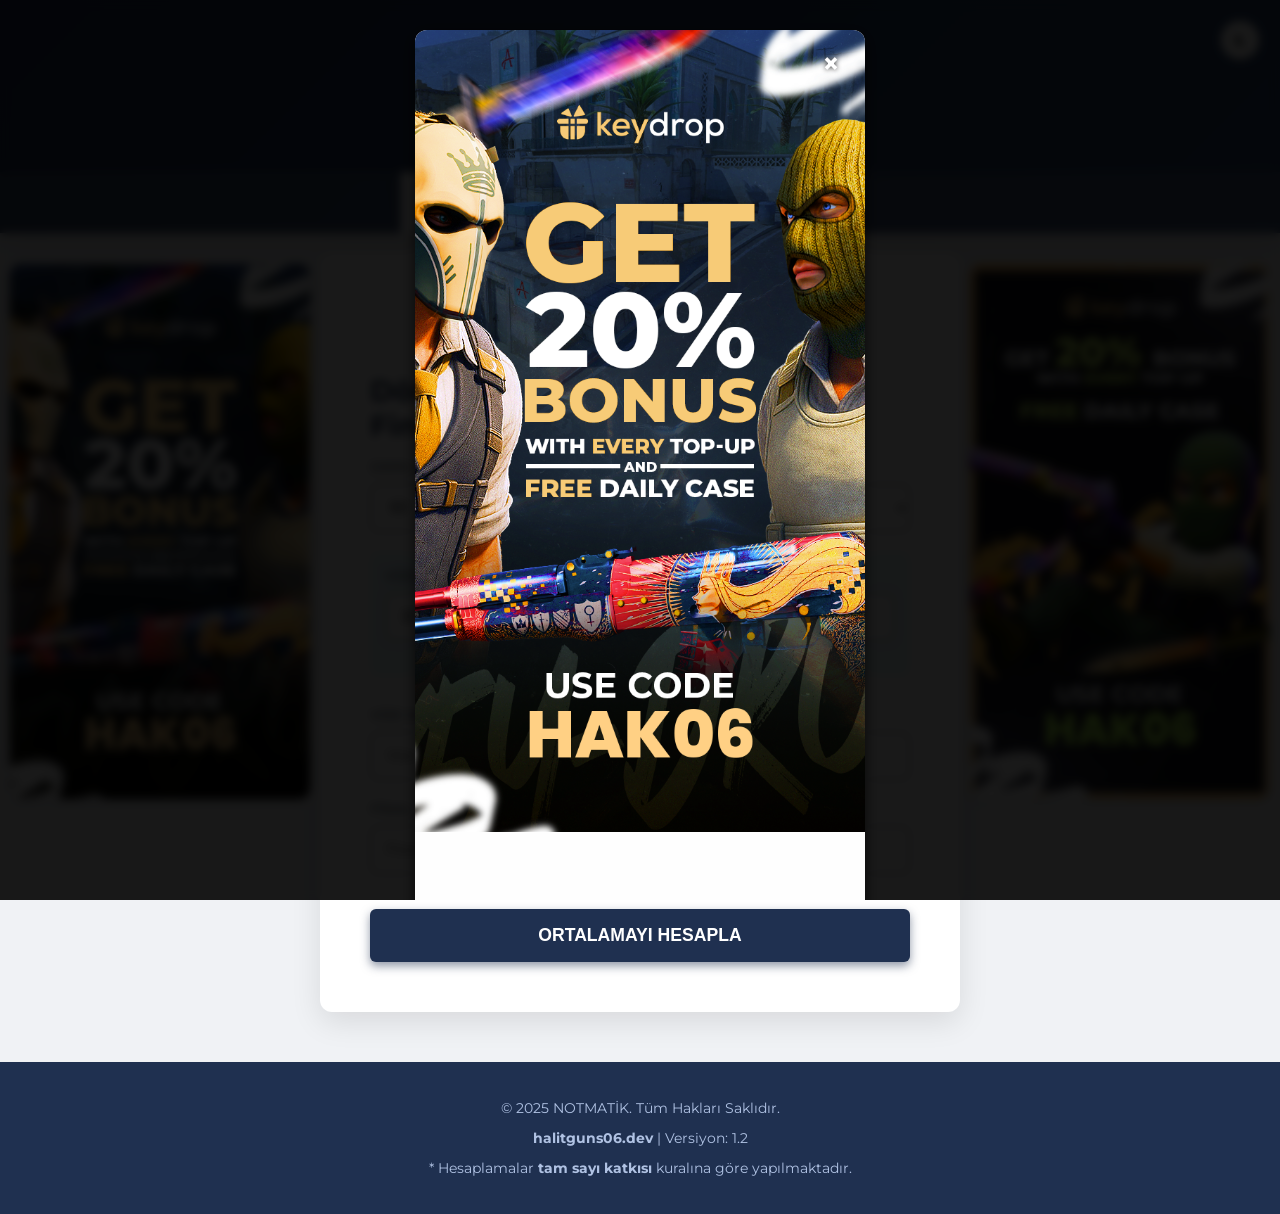
==== index.html @ 08d83e61 "NotMatik" ====
<!DOCTYPE html>
<html lang="tr">
<head>
    <meta charset="UTF-8">
    <meta name="viewport" content="width=device-width, initial-scale=1.0">
    <title>NOTMATİK | Final Hesaplama Yazılımı</title>
    <link href="https://fonts.googleapis.com/css2?family=Montserrat:wght@300;400;600;700;800&display=swap" rel="stylesheet">
    <link rel="stylesheet" href="https://cdnjs.cloudflare.com/ajax/libs/font-awesome/6.0.0-beta3/css/all.min.css">
    
    <link rel="icon" type="image/svg+xml" href="data:image/svg+xml,<svg xmlns='http://www.w3.org/2000/svg' viewBox='0 0 100 100'><text y='.9em' font-size='90'>🎓</text></svg>">
    
    <style>
        /* ======================================= */
        /* 1. RENK PALETLERİ ve TEMEL DEĞİŞKENLER */
        /* ======================================= */
        :root {
            /* Light Mod Renkleri */
            --primary-dark: #1f3050; 
            --primary-light: #2c4570;
            --accent-color: #00bcd4; /* Turkuaz */
            --success-color: #4caf50;
            --fail-color: #d9534f;
            --bg-color: #f0f2f5; 
            --card-bg: #ffffff;
            --text-color: #212529;
            --light-text: #6c757d;
            --input-bg: white;
            --weight-bg: #e6f7ff;
            --table-header-bg: #e0f2f1;
            --border-radius: 12px;
            --box-shadow: 0 10px 30px rgba(0, 0, 0, 0.1);
            --transition-speed: 0.4s;
        }

        /* KARANLIK MODU RENK PALETİ */
        body.dark-mode {
            --primary-dark: #f0f0f0; 
            --primary-light: #5f7a9d; 
            --accent-color: #4dd0e1; 
            --success-color: #66bb6a;
            --fail-color: #ef5350;
            --bg-color: #1a1a1a; 
            --card-bg: #2c2c2c; 
            --text-color: #fafafa; 
            --light-text: #bdbdbd; 
            --input-bg: #3c3c3c;
            --weight-bg: #373737; 
            --table-header-bg: #444444;
            --box-shadow: 0 5px 15px rgba(0, 0, 0, 0.5);
        }

        /* ======================================= */
        /* 3. REKLAM YAPISI (DÜZELTME VE YERLEŞİM) */
        /* ======================================= */
        
        /* Ana Taşıyıcı: Hesaplama Kont. ve Reklamları Ortalar */
        .main-content-wrapper {
            display: flex;
            justify-content: center;
            align-items: flex-start;
            width: 100%;
            max-width: 1550px; 
            padding: 0px;
            margin-top: 30px; 
        }
        
        /* Reklam Sütunları (Sağ ve Sol) */
        .ad-column {
            width: 300px; /* Reklam Genişliği */
            margin: 0 10px;
            flex-shrink: 0;
            display: flex;
            flex-direction: column;
            align-items: center;
            margin-top: 0; 
        }

        .ad-box {
            width: 100%;
            height: 535px; 
            background-color: var(--card-bg);
            border: 1px solid #ddd;
            border-radius: var(--border-radius);
            box-shadow: 0 2px 5px rgba(0, 0, 0, 0.1);
            overflow: hidden;
            margin-bottom: 20px;
            text-align: center;
            line-height: 535px;
            color: var(--light-text);
            transition: all 0.3s;
        }
        .ad-box img {
            width: 100%;
            height: 100%;
            object-fit: cover;
            display: block;
        }


/* ======================================= */
        /* POPUP (REKLAM) */
 /* ======================================= */
/* Pop-up'ı Gizleyen ve Tüm Ekranı Kapsayan Arka Plan */
.modal-overlay {
    display: none; 
    position: fixed;
    z-index: 9999; 
    left: 0;
    top: 0;
    width: 100%;
    height: 100%;
    overflow-y: auto; /* İçerik taşarsa kaydırma çubuğu çıksın */
    background-color: rgba(0, 0, 0, 0.9); 
    backdrop-filter: blur(5px); 
    -webkit-backdrop-filter: blur(5px); /* Safari desteği */
}

/* Pop-up İçerik Kutusu */
.modal-content {
    background-color: #fefefe;
    margin: 30px auto; /* Üstten ve alttan boşluk bırakır, dikeyde ortalar */
    border-radius: 12px;
    padding: 0;
    position: relative;
    width: 90%; 
    max-width: 450px; /* Maksimum genişlik (640px ile orantılı) */
    box-shadow: 0 5px 15px rgba(0, 0, 0, 0.7);
    text-align: center; /* İçindeki img/video'yu ortalamak için */
}

/* Kapatma Butonu */
.modal-close-btn {
    color: #fff; 
    position: absolute;
    top: 15px;
    right: 25px;
    font-size: 30px;
    font-weight: bold;
    cursor: pointer;
    text-shadow: 0 0 5px rgba(0, 0, 0, 0.8);
    z-index: 10000;
}
.modal-close-btn:hover,
.modal-close-btn:focus {
    color: #bbb;
    text-decoration: none;
}

/* Fotoğraf Kapsayıcısı: 640x1140 en boy oranını korur */
.modal-image-container {
    position: relative;
    height: 0;
    /* 1140 / 640 = 178.125% -> Genişliğe göre yüksekliği ayarlar */
    padding-top: 178.125%; 
    overflow: hidden;
    border-top-left-radius: 12px;
    border-top-right-radius: 12px;
}

/* Fotoğraf Stili: Kapsayıcıyı tam doldurur */
.modal-image-full {
    position: absolute;
    top: 0;
    left: 0;
    width: 100%;
    height: 100%;
    object-fit: cover; /* En boy oranını koruyarak doldurur */
    display: block; /* img varsayılan inline olduğu için */
}

/* Video Kapsayıcısı: Fotoğrafın Altında Uyumlu Boyut */
.modal-video-container {
    position: relative;
    height: 0;
    /* Video için daha kısa bir yükseklik, örn: 640x360 gibi yatay bir videonun oranı (360/640=56.25%) */
    /* Veya fotoğrafın yarısı kadar dikey (1140/2 = 570) oranına göre (570/640=89.0625%) */
    /* Ben videonun biraz daha kısa olmasını istediğiniz varsayarak %80 verdim, ayarlayabilirsiniz. */
padding-top: 29.41%; 
    
    overflow: hidden;
    border-bottom-left-radius: 12px;
    border-bottom-right-radius: 12px;
    margin-top: -4px;
}

/* Video Stili: Kapsayıcıyı tam doldurur */
.modal-video-responsive {
position: absolute;
    top: 0;
    left: 0;
    width: 100%;
    height: 100%;
    /* 🔑 DEĞİŞİKLİK: Video tam görünmeli ve kırpılmamalı, bu yüzden 'cover' yerine 'contain' kullanıyoruz. */
    /* Ancak, 'contain' kullanmak videonun çevresinde boşluk bırakabilir. 
       Eğer video tam kutuya sığarsa (ki padding-top ile ayarladık), 'cover' veya 'contain' kullanmak yerine tamamen kaldırabiliriz.
       Ancak en güvenlisi tam boyutu almaktır: */
    object-fit: fill; /* Kapsayıcıyı tam doldurur, en-boy oranını bozabilir ama boşluk bırakmaz */
    /* Veya: object-fit: contain; kullanarak video boşluk bırakarak tam gözükmesini sağlayabilirsiniz. Hangisi daha az "çirkin" duruyorsa... */
}

/* Linklerin blok seviyesinde olmasını sağlar */
.modal-image-link,
.modal-video-link {
    display: block;
    text-decoration: none;
    color: inherit;
}

/* ======================================= */
        /* Mobil Reklam Alanı (Footer Üstü) */
 /* ======================================= */
        
/* 1. Masaüstünde Gizle ve Mobil Ayarlar */
.mobile-ad-bar {
    display: none; /* Masaüstünde gizli */
    width: 100%;
    padding: 15px 0;
    text-align: center;
    background-color: var(--card-bg);
   
}

/* SADECE MOBİLDE GÖSTER KURALI */
@media screen and (max-width: 768px) {
    .mobile-ad-bar {
        display: block; /* Mobil cihazlarda görünür yap */
    }
}

/* 2. Reklam Kutusu: Ufak Bir Yer Kaplasın */
.mobile-ad-box-mobile {
    width: 90%; 
    max-width: 450px; 
    
    /* 🔑 KİLİT KURAL: Yüksekliği, Ekran Yüksekliğinin %15'i yap. */
    /* Bu değeri (15vh) küçülterek (örneğin 10vh yaparak) daha ufak bir yer kaplatabilirsiniz. */
    height: 15vh; 
    
    background-color: var(--weight-bg); 
    margin: 0 auto; 
    border-radius: 6px;
    
    /* İçindeki videoyu konumlandırmak için referans noktası */
    position: relative; 
    overflow: hidden; 
}


/* 3. Video Stili: Kutuyu Tam Doldur ve En Boy Oranını Koru */
.mobile-ad-box-mobile video {
    /* Kutunun tamamını kapla */
    width: 100%;
    height: 100%;
    
    /* Video, kutuyu doldururken en-boy oranını korur. */
    /* Kutu ile video arasında en boy oranı farkı varsa videonun kenarları kesilir. */
    object-fit: cover;
    
    /* Kapsayıcıya tam oturmasını sağla */
    position: absolute;
    top: 0;
    left: 0;
}



        /* ======================================= */
        /* 2. TEMEL YAPISAL STİLLER */
        /* ======================================= */
        body {
            font-family: 'Montserrat', sans-serif;
            background-color: var(--bg-color);
            color: var(--text-color);
            min-height: 100vh;
            transition: background-color var(--transition-speed), color var(--transition-speed);
            margin: 0; padding: 0; display: flex; flex-direction: column; align-items: center;
        }

        header {
            width: 100%;
            background: linear-gradient(135deg, #1f3050, #2c4570); 
            color: white;
            padding: 40px 0 0;
            text-align: center;
            box-shadow: var(--box-shadow);
        }

        header h1 { font-weight: 800; font-size: 2.5em; margin-bottom: 5px; }
        header p { margin-top: 5px; margin-bottom: 20px; font-weight: 400; } 
        
        .mode-switch { position: absolute; top: 20px; right: 20px; z-index: 100; }

        .mode-switch button {
            background: var(--card-bg); color: var(--text-color); border: 1px solid var(--light-text);
            border-radius: 50%; width: 40px; height: 40px; cursor: pointer; box-shadow: 0 2px 5px rgba(0, 0, 0, 0.2);
            transition: all 0.3s;
        }

        /* Ana Sekmeler */
        .main-nav-tabs { 
            display: flex; justify-content: center; margin-top: 30px; padding: 0 20px; background-color: rgba(255, 255, 255, 0.1); 
        }
        .main-nav-tab { 
            display: flex; align-items: center; padding: 18px 25px; font-weight: 600; color: #b0c2e3;
            border-bottom: 4px solid transparent; margin: 0 5px; font-size: 1.1em; flex-shrink: 0; cursor: pointer; transition: all 0.3s;
        }
        .main-nav-tab.active { color: var(--accent-color); background-color: var(--card-bg); box-shadow: 0 -5px 15px rgba(0, 0, 0, 0.1); }
        body.dark-mode .main-nav-tab.active { background-color: var(--card-bg); }
        .main-nav-tab i { margin-right: 8px; }


        /* Alt Menü */
        .sub-nav-tabs { 
            display: flex; justify-content: center; margin-bottom: 25px; margin-top: 0px; 
            border-bottom: 2px solid var(--weight-bg); padding-bottom: 5px;
        }
        .sub-nav-tab { 
            padding: 8px 15px; font-weight: 600; color: var(--light-text); border-bottom: 3px solid transparent;
            margin: 0 5px; flex-shrink: 0; cursor: pointer; transition: all 0.3s;
        }
        .sub-nav-tab.active { color: var(--primary-dark); border-bottom: 3px solid var(--primary-dark); }
        body.dark-mode .sub-nav-tab.active { color: var(--text-color); border-bottom: 3px solid var(--text-color); }


        /* Ana İçerik Konteyneri */
        .container {
            background-color: var(--card-bg); box-shadow: var(--box-shadow); transition: background-color var(--transition-speed);
            width: 95%; max-width: 950px; padding: 50px; border-radius: var(--border-radius); margin-top: -10px;
            z-index: 10; margin-bottom: 50px;
        }

        .calculator-content, .sub-calculator-content { display: none; }
        .calculator-content.active, .sub-calculator-content.active { display: block; animation: slideIn 0.6s; }

        h2 { 
            font-weight: 700; color: var(--primary-dark); transition: color var(--transition-speed);
            margin-bottom: 15px; font-size: 1.8em;
        }
        body.dark-mode h2 { color: var(--text-color); } 
        body.dark-mode .result-box p { color: var(--text-color); }

        /* ======================================= */
        /* 3. FORM VE BUTONLAR */
        /* ======================================= */
        
        .input-group { margin-bottom: 20px; }
        .input-group label {
            display: block; margin-bottom: 8px; font-weight: 600; color: var(--light-text);
            font-size: 0.9em; text-transform: uppercase;
        }

        /* Input/Select Boyutları ve Odak Animasyonu */
        input[type="number"], select {
            padding: 12px 15px; height: 48px; box-sizing: border-box; background-color: var(--input-bg);
            color: var(--text-color); border: 1px solid var(--light-text); width: 100%; border-radius: 6px;
            transition: all var(--transition-speed); font-size: 1em; font-weight: 500;
        }
        input[type="number"]:focus, select:focus {
            border-color: var(--accent-color); outline: none; box-shadow: 0 0 0 3px rgba(0, 187, 212, 0.2);
            transform: scale(1.01);
        }

        .weight-setting {
            background-color: var(--weight-bg); transition: background-color var(--transition-speed);
            display: grid; grid-template-columns: repeat(auto-fit, minmax(100px, 1fr));
            gap: 15px; padding: 15px; border-radius: 8px; margin-bottom: 30px;
        }

        /* Buton */
        .calculate-btn {
            background: #1f3050; color: white; box-shadow: 0 4px 10px rgba(31, 48, 80, 0.5); 
            padding: 16px; border: none; border-radius: 6px; cursor: pointer; font-size: 1.1em;
            font-weight: 700; text-transform: uppercase; width: 100%; margin-top: 15px; transition: all 0.3s;
        }
        .calculate-btn:hover { transform: translateY(-2px); box-shadow: 0 8px 15px rgba(31, 48, 80, 0.5); }
        body.dark-mode .calculate-btn { background: #4c70a8; color: white; box-shadow: 0 4px 10px rgba(0, 0, 0, 0.4); }
        body.dark-mode .calculate-btn:hover { background: #5f7a9d; }


        /* ======================================= */
        /* 4. SONUÇ PANELLERİ VE TABLO ESTETİĞİ */
        /* ======================================= */
        
        .result-box {
            display: none; opacity: 0; background-color: var(--weight-bg); 
            border: 2px solid var(--success-color);
            padding: 25px; border-radius: var(--border-radius); margin-top: 30px;
            position: relative; transition: all var(--transition-speed);
        }
        
        /* Dinamik Çerçeve Sınıfları */
        .result-box.box-fail { border-color: var(--fail-color); box-shadow: 0 0 10px rgba(217, 83, 79, 0.5); }
        .result-box.box-pass { border-color: var(--success-color); box-shadow: 0 0 10px rgba(76, 175, 80, 0.5); }

        .result-box.show { display: block; opacity: 1; transform: translateY(0); }

        .result-table { width: 100%; border-collapse: collapse; margin-top: 20px; }
        
        /* Tablo Sütun Estetiği (Daha Uyumlu) */
        .result-table th, .result-table td { padding: 10px 5px; font-size: 0.95em; border: none; }
        .result-table th:first-child, .result-table td:first-child { text-align: left; padding-left: 15px; font-weight: 600; }
        .result-table th:last-child, .result-table td:last-child { text-align: right; padding-right: 15px; font-weight: 500; }
        .result-table th { background-color: var(--table-header-bg); color: var(--text-color); font-weight: 700; }

        /* İKON KONUMU (Sağ Üst Köşe) */
        .result-icon { font-size: 1.5em; margin-left: 10px; vertical-align: middle; float: right; opacity: 1; transition: all 0.3s; }
        
        /* GEREKLİ FİNAL NOTU PANELİ ESTETİĞİ */
        .final-result-grid {
            display: grid; grid-template-columns: repeat(auto-fit, minmax(150px, 1fr)); 
            gap: 15px; margin-bottom: 30px; text-align: center;
        }
        .info-card {
            background-color: var(--card-bg); border-radius: var(--border-radius); padding: 15px 10px;
            box-shadow: 0 2px 5px rgba(0, 0, 0, 0.1); transition: background-color var(--transition-speed);
        }
        .info-card label { font-size: 0.8em; color: var(--light-text); font-weight: 600; display: block; margin-bottom: 5px; text-transform: uppercase; }
        .info-card span { font-size: 1.4em; font-weight: 800; display: block; color: var(--primary-dark); }
        body.dark-mode .info-card span { color: var(--text-color); }

        .final-ihtiyaci-label { font-size: 1.4em; color: var(--primary-dark); font-weight: 700; display: block; margin-top: 10px; }
        body.dark-mode .final-ihtiyaci-label { color: var(--text-color); }
        
        .final-ihtiyaci-score { font-size: 3.5em; font-weight: 900; display: block; margin: 10px 0; transition: color var(--transition-speed); }


        /* Footer */
        footer {
            background-color: #1f3050; color: #b0c2e3; padding: 25px 0; width: 100%;
            text-align: center; font-size: 0.85em; flex-shrink: 0; margin-top: auto;
        }


        /* ======================================= */
        /* 5. RESPONSIVE DÜZELTMELER */
        /* ======================================= */
        @media (max-width: 768px) {
            .container { padding: 30px 15px; }
            .weight-setting { grid-template-columns: 1fr; }
            .final-result-grid { grid-template-columns: 1fr; } 
            .main-nav-tab { padding: 15px 10px; font-size: 0.9em; }
            .sub-nav-tab { padding: 8px 10px; font-size: 0.85em; }
        }
                @media (min-width: 1200px) {
             .ad-column { display: flex; margin-top: 0; }
        }

        /* Mobil Ekran (Yan Reklamları Gizle, Alt Reklamı Göster) */
        @media (max-width: 1199px) {
            .ad-column { display: none; }
            .main-content-wrapper { padding: 0 0px; margin-top: 0; }
            .mobile-ad-bar { display: block; }
            footer { margin-top: 0px; padding-top: 0px; } /* Mobil reklam barı footer'a yapışsın */
        }
        
        @media (max-width: 768px) {
            .container { padding: 30px 15px; }
            .weight-setting { grid-template-columns: 1fr; }
            .final-result-grid { grid-template-columns: 1fr; } 
        }
    </style>
</head>
<body class="">



<div id="first-time-modal" class="modal-overlay">
    <div class="modal-content">
        <span class="modal-close-btn">&times;</span>
        
        <a href="https://kd.link/?code=HAK06" target="_blank" class="modal-image-link">
            <div class="modal-image-container">
                <img src="add/SOL.png" alt="Popup Görseli" class="modal-image-full">
            </div>
        </a>

        <a href="https://kd.link/?code=HAK06" target="_blank" class="modal-video-link">
            <div class="modal-video-container">
                <video id="modal-video" autoplay muted loop playsinline class="modal-video-responsive">
                    <source src="add/MBL.mp4" type="video/mp4">
                    Tarayıcınız video etiketini desteklemiyor.
                </video>
            </div>
        </a>
    </div>
</div>



    <div class="mode-switch">
        <button onclick="toggleDarkMode()">
            <i id="mode-icon" class="fa-solid fa-moon"></i>
        </button>
    </div>

    <header>
        <h1>NOTMATİK <i class="fa-solid fa-graduation-cap" style="color: var(--accent-color);"></i></h1>
        <p style="font-size: 1.1em; color: #b0c2e3; font-weight: 400;">Akademik Başarı Hesaplama Platformu</p>
        
        <div class="main-nav-tabs">
            <div class="main-nav-tab active" id="tab-normal" onclick="showMainCalculator('normal')"><i class="fa-solid fa-book-open"></i> Vize-Final Hesap</div>
            <div class="main-nav-tab" id="tab-proje" onclick="showMainCalculator('proje')"><i class="fa-solid fa-code-branch"></i> Proje Dahil Hesap</div>
        </div>
    </header>

        <div class="main-content-wrapper">

        <div class="ad-column left-ad">
             <a href="https://kd.link/?code=HAK06" target="_blank" class="ad-box">
                <img src="add/SOL.png" alt="Sol Dikey Reklam 1">
            </a>
        </div>

    <div class="container">
        
        <div class="calculator-content active" id="normal-content">
            
            <div class="sub-nav-tabs">
                <div class="sub-nav-tab active" id="tab-normal-tp" onclick="showSubCalculator('normal-tp')"><i class="fa-solid fa-balance-scale"></i> Ortalama Hesaplama</div>
                <div class="sub-nav-tab" id="tab-normal-fi" onclick="showSubCalculator('normal-fi')"><i class="fa-solid fa-bullseye"></i> Gerekli Final Notu</div>
            </div>

            <div class="sub-calculator-content active" id="normal-tp-content">
                <h2>Dönem Sonu Başarı Puanı (Vize-Final)</h2>

                <div class="input-group">
                    <label for="gecme-notu-tp">Ders Geçme Notu:</label>
                    <select id="gecme-notu-tp" required onchange="document.getElementById('sonuc-toplam-puan-normal').classList.remove('show'); updateGecmeNotu('tp')">
                        <option value="30">30</option>
                        <option value="35">35</option>
                        <option value="40">40</option>
                        <option value="45">45</option>
                        <option value="50">50</option>
                        <option value="55">55</option>
                        <option value="60"selected>60</option>
                    </select>
                </div>

                <div class="weight-setting">
                    <div class="input-group">
                        <label for="vize-agirlik-tp">Vize Ağırlığı (%)</label>
                        <input type="number" id="vize-agirlik-tp" value="30" min="0" max="100" oninput="updateFinalWeight('tp')" required>
                    </div>
                    <div class="input-group">
                        <label for="final-agirlik-tp">Final Ağırlığı (%)</label>
                        <input type="number" id="final-agirlik-tp" value="70" min="0" max="100" disabled>
                    </div>
                </div>
                
                <div class="input-group">
                    <label for="vize-tp">Vize Notu (0-100)</label>
                    <input type="number" id="vize-tp" placeholder="Vize notunu giriniz" min="0" max="100" required>
                </div>
                
                <div class="input-group">
                    <label for="final-tp">Final Notu (0-100)</label>
                    <input type="number" id="final-tp" placeholder="Final notunu giriniz" min="0" max="100" required>
                </div>
                
                <button class="calculate-btn" onclick="hesaplaToplamPuan()">ORTALAMAYI HESAPLA</button>

                <div class="result-box" id="sonuc-toplam-puan-normal">
                    <i id="icon-normal-tp" class="result-icon"></i>
                    <p style="font-size: 1.1em; color: var(--primary-dark); font-weight: 600;">Ortalama Detayı:</p>
                    <table class="result-table">
                        <tr><th>Not Türü</th><th>Ağırlık</th><th>Tam Sayı Katkısı</th></tr>
                        <tr><td>Vize</td><td id="vizeYuzde-tp">30%</td><td id="vizePuan-tp"></td></tr>
                        <tr><td>Final</td><td id="finalYuzde-tp">70%</td><td id="finalPuan-tp"></td></tr>
                        <tr id="toplam-satir-normal">
                            <td colspan="2">GENEL ORTALAMA</td>
                            <td id="toplamPuan-tp"></td>
                        </tr>
                    </table>
                    <p style="margin-top: 15px; font-weight: 700; color: var(--primary-dark);">
                        Geçme Notu (<span id="gosterilenGecmeNotu-tp">50</span>) İçin Durum: 
                        <span id="gecmeDurumu-tp" style="font-size: 1.1em;"></span>
                    </p>
                </div>
            </div>

            <div class="sub-calculator-content" id="normal-fi-content">
                <h2>Hedef Başarı İçin Gerekli Final Notu (Vize-Final)</h2>

                <div class="input-group">
                    <label for="hedefPuan-fi">Hedef Toplam Ortalama:</label>
                    <select id="hedefPuan-fi" required onchange="document.getElementById('sonuc-final-ihtiyaci-normal').classList.remove('show')">
                        <option value="30">30</option>
                        <option value="35">35</option>
                        <option value="40">40</option>
                        <option value="45">45</option>
                        <option value="50" >50</option>
                        <option value="55">55</option>
                        <option value="60" selected>60</option>
                    </select>
                </div>

                <div class="weight-setting">
                    <div class="input-group">
                        <label for="vize-agirlik-fi">Vize Ağırlığı (%)</label>
                        <input type="number" id="vize-agirlik-fi" value="30" min="0" max="100" oninput="updateFinalWeight('fi')" required>
                    </div>
                    <div class="input-group">
                        <label for="final-agirlik-fi">Final Ağırlığı (%)</label>
                        <input type="number" id="final-agirlik-fi" value="70" min="0" max="100" disabled>
                    </div>
                </div>
                
                <div class="input-group">
                    <label for="vize-fi">Vize Notu (0-100)</label>
                    <input type="number" id="vize-fi" placeholder="Vize notunu giriniz" min="0" max="100" required>
                </div>

                <button class="calculate-btn" onclick="hesaplaFinalIhtiyaci()">GEREKLİ FİNAL NOTUNU HESAPLA</button>

                <div class="result-box" id="sonuc-final-ihtiyaci-normal">
                    <div class="final-result-grid">
                        <div class="info-card">
                            <label>Hedef Ortalama</label>
                            <span class="accent-color"><span id="gosterilenHedefPuan"></span></span>
                        </div>
                        <div class="info-card">
                            <label>Vize Katkısı</label>
                            <span class="pass-color"><span id="vizeKatkisi-fi-int"></span></span>
                        </div>
                    </div>
                    <div style="border-top: 1px solid var(--light-text); padding-top: 20px; margin-top: 10px;">
                        <p class="final-ihtiyaci-label" style="font-size: 1.4em; color: var(--text-color);">ALMANIZ GEREKEN MİNİMUM FİNAL NOTU:</p>
                        
                        <span class="final-ihtiyaci-score accent-color" id="finalIhtiyaci-fi"></span>
                        
                        <p id="final-uyari" style="display:none; color: var(--fail-color); font-weight: 600; margin-top: 10px;"></p>
                    </div>
                </div>
            </div>
        </div>

        <div class="calculator-content" id="proje-content">
            
            <div class="sub-nav-tabs">
                <div class="sub-nav-tab active" id="tab-proje-tp" onclick="showSubCalculator('proje-tp')"><i class="fa-solid fa-balance-scale"></i> Projeli Ortalama Hesaplama</div>
                <div class="sub-nav-tab" id="tab-proje-fi" onclick="showSubCalculator('proje-fi')"><i class="fa-solid fa-bullseye"></i> Gerekli Final Notu</div>
            </div>

            <div class="sub-calculator-content active" id="proje-tp-content">
                <h2>Dönem Sonu Başarı Puanı (Proje Dahil)</h2>

                <div class="input-group">
                    <label for="gecme-notu-proje-tp">Ders Geçme Notu:</label>
                    <select id="gecme-notu-proje-tp" required onchange="document.getElementById('sonuc-proje-tp').classList.remove('show'); updateGecmeNotu('proje-tp')">
                        <option value="30">30</option>
                        <option value="35">35</option>
                        <option value="40">40</option>
                        <option value="45">45</option>
                        <option value="50" >50</option>
                        <option value="55">55</option>
                        <option value="60" selected>60</option>
                    </select>
                </div>

                <div class="weight-setting weight-setting-proje">
                    <div class="input-group">
                        <label for="vize-agirlik-proje-tp">Vize (%)</label>
                        <input type="number" id="vize-agirlik-proje-tp" value="25" min="0" max="100" oninput="updateProjeWeights('proje-tp')" required>
                    </div>
                    <div class="input-group">
                        <label for="proje-agirlik-proje-tp">Proje (%)</label>
                        <input type="number" id="proje-agirlik-proje-tp" value="25" min="0" max="100" oninput="updateProjeWeights('proje-tp')" required>
                    </div>
                    <div class="input-group">
                        <label for="final-agirlik-proje-tp">Final (%)</label>
                        <input type="number" id="final-agirlik-proje-tp" value="50" min="0" max="100" disabled>
                    </div>
                </div>


                <div class="input-group">
                    <label for="vize-proje-tp">Vize Notu (0-100)</label>
                    <input type="number" id="vize-proje-tp" placeholder="Vize notunu giriniz" min="0" max="100" required>
                </div>
                
                <div class="input-group">
                    <label for="proje-proje-tp">Proje Notu (0-100)</label>
                    <input type="number" id="proje-proje-tp" placeholder="Proje notunu giriniz" min="0" max="100" required>
                </div>
                
                <div class="input-group">
                    <label for="final-proje-tp">Final Notu (0-100)</label>
                    <input type="number" id="final-proje-tp" placeholder="Final notunu giriniz" min="0" max="100" required>
                </div>

                <button class="calculate-btn" onclick="hesaplaProjeToplamPuan()">ORTALAMAYI HESAPLA</button>

                <div class="result-box" id="sonuc-proje-tp">
                    <i id="icon-proje-tp" class="result-icon"></i>
                    <p style="font-size: 1.1em; color: var(--primary-dark); font-weight: 600;">Ortalama Detayı:</p>
                    <table class="result-table">
                        <tr><th>Not Türü</th><th>Ağırlık</th><th>Tam Sayı Katkısı</th></tr>
                        <tr><td>Vize</td><td id="vizeYuzde-proje-tp">25%</td><td id="vizePuan-proje-tp"></td></tr>
                        <tr><td>Proje</td><td id="projeYuzde-proje-tp">25%</td><td id="projePuan-proje-tp"></td></tr>
                        <tr><td>Final</td><td id="finalYuzde-proje-tp">50%</td><td id="finalPuan-proje-tp"></td></tr>
                        <tr id="toplam-satir-proje-tp">
                            <td colspan="2">GENEL ORTALAMA</td>
                            <td id="toplamPuan-proje-tp"></td>
                        </tr>
                    </table>
                    <p style="margin-top: 15px; font-weight: 700; color: var(--primary-dark);">
                        Geçme Notu (<span id="gosterilenGecmeNotu-proje-tp">50</span>) İçin Durum: 
                        <span id="gecmeDurumu-proje-tp" style="font-size: 1.1em;"></span>
                    </p>
                </div>
            </div>
            
            <div class="sub-calculator-content" id="proje-fi-content">
                <h2>Hedef Başarı İçin Gerekli Final Notu (Proje Dahil)</h2>

                <div class="input-group">
                    <label for="hedefPuan-proje-fi">Hedef Toplam Ortalama:</label>
                    <select id="hedefPuan-proje-fi" required onchange="document.getElementById('sonuc-proje-fi').classList.remove('show')">
                        <option value="30">30</option>
                        <option value="35">35</option>
                        <option value="40">40</option>
                        <option value="45">45</option>
                        <option value="50" >50</option>
                        <option value="55">55</option>
                        <option value="60" selected>60</option>
                    </select>
                </div>
                
                <div class="weight-setting weight-setting-proje">
                    <div class="input-group">
                        <label for="vize-agirlik-proje-fi">Vize (%)</label>
                        <input type="number" id="vize-agirlik-proje-fi" value="25" min="0" max="100" oninput="updateProjeWeights('proje-fi')" required>
                    </div>
                    <div class="input-group">
                        <label for="proje-agirlik-proje-fi">Proje (%)</label>
                        <input type="number" id="proje-agirlik-proje-fi" value="25" min="0" max="100" oninput="updateProjeWeights('proje-fi')" required>
                    </div>
                    <div class="input-group">
                        <label for="final-agirlik-proje-fi">Final (%)</label>
                        <input type="number" id="final-agirlik-proje-fi" value="50" min="0" max="100" disabled>
                    </div>
                </div>

                <div class="input-group">
                    <label for="vize-proje-fi">Vize Notu (0-100)</label>
                    <input type="number" id="vize-proje-fi" placeholder="Vize notunu giriniz" min="0" max="100" required>
                </div>
                
                <div class="input-group">
                    <label for="proje-proje-fi">Proje Notu (0-100)</label>
                    <input type="number" id="proje-proje-fi" placeholder="Proje notunu giriniz" min="0" max="100" required>
                </div>

                <button class="calculate-btn" onclick="hesaplaProjeFinalIhtiyaci()">GEREKLİ FİNAL NOTUNU HESAPLA</button>

                <div class="result-box" id="sonuc-proje-fi">
                    <div class="final-result-grid">
                        <div class="info-card">
                            <label>Hedef Ortalama</label>
                            <span class="accent-color"><span id="gosterilenHedefPuan-proje-fi"></span></span>
                        </div>
                        <div class="info-card">
                            <label>Vize/Proje Katkısı</label>
                            <span class="pass-color"><span id="vpKatkisi-proje-fi-int"></span></span>
                        </div>
                    </div>
                    <div style="border-top: 1px solid var(--light-text); padding-top: 20px; margin-top: 10px;">
                        <p class="final-ihtiyaci-label" style="font-size: 1.4em; color: var(--text-color);">ALMANIZ GEREKEN MİNİMUM FİNAL NOTU:</p>
                        
                        <span class="final-ihtiyaci-score accent-color" id="finalIhtiyaci-proje-fi"></span>
                        
                        <p id="final-uyari-proje" style="display:none; color: var(--fail-color); font-weight: 600; margin-top: 10px;"></p>
                    </div>
                </div>
            </div>
        </div>

    </div>

            <div class="ad-column right-ad">
            <a href="https://kd.link/?code=HAK06" target="_blank" class="ad-box">
                <img src="add/SAG.png" alt="Sağ Dikey Reklam 1">
            </a>
        </div>
    </div>
    <div class="mobile-ad-bar">
        <a href="https://kd.link/?code=HAK06" target="_blank">
            <div class="mobile-ad-box-mobile">
                <video autoplay muted loop playsinline>
                    <source src="add/MBL.mp4" type="video/mp4">
                </video>
            </div>
        </a>
    </div>
    <footer>
        <p>&copy; 2025 NOTMATİK. Tüm Hakları Saklıdır.</p>
        <p><b>halitguns06.dev</b> | Versiyon: 1.2</p>
        <p style="margin-top: 10px;">* Hesaplamalar <b>tam sayı katkısı</b> kuralına göre yapılmaktadır.</p>
    </footer>

    <script>
        // Sayfa yüklendiğinde Dark Mode tercihini kontrol et
        document.addEventListener('DOMContentLoaded', () => {
            const isDarkMode = localStorage.getItem('darkMode') === 'enabled';
            if (isDarkMode) {
                document.body.classList.add('dark-mode');
                document.getElementById('mode-icon').classList.replace('fa-moon', 'fa-sun');
            } else {
                document.body.classList.remove('dark-mode');
                document.getElementById('mode-icon').classList.replace('fa-sun', 'fa-moon');
            }
            
            showMainCalculator('normal'); 
            
            document.querySelectorAll('.result-box').forEach(box => box.classList.remove('show'));
            
            updateFinalWeight('tp'); 
            updateFinalWeight('fi');
            updateProjeWeights('proje-tp');
            updateProjeWeights('proje-fi');

            updateGecmeNotu('tp');
            updateGecmeNotu('proje-tp');
        });

        // DARK MODE Fonksiyonu
        function toggleDarkMode() {
            const body = document.body;
            const icon = document.getElementById('mode-icon');
            
            body.classList.toggle('dark-mode');
            
            if (body.classList.contains('dark-mode')) {
                localStorage.setItem('darkMode', 'enabled');
                icon.classList.replace('fa-moon', 'fa-sun');
            } else {
                localStorage.setItem('darkMode', 'disabled');
                icon.classList.replace('fa-sun', 'fa-moon');
            }
        }

        // Geçme notu gösterimini günceller
        function updateGecmeNotu(suffix) {
            const selectId = suffix.includes('proje') ? 'gecme-notu-proje-tp' : 'gecme-notu-tp';
            const displayId = suffix.includes('proje') ? 'gosterilenGecmeNotu-proje-tp' : 'gosterilenGecmeNotu-tp';
            
            document.getElementById(displayId).textContent = document.getElementById(selectId).value;
        }

        // Ana Menü (Vize-Final / Proje Dahil) Geçişi
        function showMainCalculator(type) {
            document.querySelectorAll('.calculator-content').forEach(content => {
                content.classList.remove('active');
            });
            document.querySelectorAll('.main-nav-tab').forEach(tab => {
                tab.classList.remove('active');
            });

            document.getElementById(type + '-content').classList.add('active');
            document.getElementById('tab-' + type).classList.add('active');
            
            if (type === 'normal') {
                showSubCalculator('normal-tp');
            } else {
                showSubCalculator('proje-tp');
            }
        }
        
        // Alt Menü (Ortalama Hesapla / Gerekli Final) Geçişi
        function showSubCalculator(type) {
            let containerId = type.startsWith('normal') ? '#normal-content' : '#proje-content';
            
            // 1. Tüm alt içerikleri gizle
            document.querySelectorAll(containerId + ' .sub-calculator-content').forEach(content => {
                content.classList.remove('active');
            });
            // 2. Tüm alt sekmeleri inaktif yap
            document.querySelectorAll(containerId + ' .sub-nav-tab').forEach(tab => {
                tab.classList.remove('active');
            });

            // 3. İstenen alt içeriği ve sekmeyi aktif et
            document.getElementById(type + '-content').classList.add('active');
            document.getElementById('tab-' + type).classList.add('active');
            
            // 4. Sonuçları gizle
            document.querySelectorAll('.result-box').forEach(box => box.classList.remove('show'));
        }

        // Vize-Final Ağırlık Güncelleme (2 Ağırlık)
        function updateFinalWeight(suffix) {
            const vizeAgirlikInput = document.getElementById("vize-agirlik-" + suffix);
            const finalAgirlikInput = document.getElementById("final-agirlik-" + suffix);
            
            let vizeAgirlik = parseFloat(vizeAgirlikInput.value) || 0;
            
            if (vizeAgirlik < 0) vizeAgirlik = 0;
            if (vizeAgirlik > 100) vizeAgirlik = 100;
            vizeAgirlikInput.value = vizeAgirlik;
            
            const finalAgirlik = 100 - vizeAgirlik;
            finalAgirlikInput.value = finalAgirlik;
        }
        
        // Vize-Proje-Final Ağırlık Güncelleme (3 Ağırlık)
        function updateProjeWeights(suffix) {
            const vizeAgirlikInput = document.getElementById("vize-agirlik-" + suffix);
            const projeAgirlikInput = document.getElementById("proje-agirlik-" + suffix);
            const finalAgirlikInput = document.getElementById("final-agirlik-" + suffix);
            
            let vizeAgirlik = parseFloat(vizeAgirlikInput.value) || 0;
            let projeAgirlik = parseFloat(projeAgirlikInput.value) || 0;
            
            if (vizeAgirlik < 0) vizeAgirlik = 0;
            if (projeAgirlik < 0) projeAgirlik = 0;
            vizeAgirlikInput.value = vizeAgirlik;
            projeAgirlikInput.value = projeAgirlik;

            const toplamAgirlik = vizeAgirlik + projeAgirlik;

            if (toplamAgirlik > 100) {
                alert("Vize ve Proje ağırlıklarının toplamı %100'ü geçemez. Lütfen değerleri kontrol edin.");
                finalAgirlikInput.value = 0;
                return;
            }

            const finalAgirlik = 100 - toplamAgirlik;
            finalAgirlikInput.value = finalAgirlik;
        }

        // 1. Ortalama Hesaplama Fonksiyonu (Normal Dersler)
        function hesaplaToplamPuan() {
            const vizeNotu = parseFloat(document.getElementById("vize-tp").value);
            const finalNotu = parseFloat(document.getElementById("final-tp").value);
            const vizeAgirlik = parseFloat(document.getElementById("vize-agirlik-tp").value) / 100;
            const finalAgirlik = parseFloat(document.getElementById("final-agirlik-tp").value) / 100;
            const gecmeNotu = parseInt(document.getElementById("gecme-notu-tp").value); 
            
            const resultBox = document.getElementById("sonuc-toplam-puan-normal");
            const tableRow = document.getElementById("toplam-satir-normal");
            const gecmeDurumuElement = document.getElementById("gecmeDurumu-tp");
            const resultIcon = document.getElementById('icon-normal-tp');

            resultBox.classList.remove('show', 'box-pass', 'box-fail');
            resultIcon.className = 'result-icon'; 

            if (isNaN(vizeNotu) || isNaN(finalNotu) || vizeNotu < 0 || vizeNotu > 100 || finalNotu < 0 || finalNotu > 100) {
                alert("Lütfen geçerli (0-100 arasında) vize ve final notları giriniz.");
                return;
            }

            const vizePuanRaw = vizeNotu * vizeAgirlik;
            const finalPuanRaw = finalNotu * finalAgirlik;
            const vizePuanInt = Math.floor(vizePuanRaw);
            const finalPuanInt = Math.floor(finalPuanRaw);
            const toplamPuan = vizePuanInt + finalPuanInt;

            document.getElementById("vizePuan-tp").textContent = vizePuanInt + " (Ham: " + vizePuanRaw.toFixed(2) + ")";
            document.getElementById("finalPuan-tp").textContent = finalPuanInt + " (Ham: " + finalPuanRaw.toFixed(2) + ")";
            document.getElementById("toplamPuan-tp").textContent = toplamPuan.toFixed(0);
            
            if (toplamPuan >= gecmeNotu) {
                gecmeDurumuElement.textContent = "GEÇTİ!";
                gecmeDurumuElement.style.color = 'var(--success-color)';
                tableRow.classList.remove('fail');
                resultBox.classList.add('box-pass'); 
                resultIcon.classList.add('fa-solid', 'fa-face-smile', 'icon-pass');
            } else {
                gecmeDurumuElement.textContent = "KALDI!";
                gecmeDurumuElement.style.color = 'var(--fail-color)';
                tableRow.classList.add('fail');
                resultBox.classList.add('box-fail'); 
                resultIcon.classList.add('fa-solid', 'fa-face-frown', 'icon-fail');
            }
            
            setTimeout(() => {
                resultBox.classList.add('show');
            }, 10);
        }

        // 2. Final İhtiyacı Hesaplama Fonksiyonu (Normal Dersler)
        function hesaplaFinalIhtiyaci() {
            const vizeNotu = parseFloat(document.getElementById("vize-fi").value);
            const hedefToplamPuan = parseInt(document.getElementById("hedefPuan-fi").value);
            const vizeAgirlik = parseFloat(document.getElementById("vize-agirlik-fi").value) / 100;
            const finalAgirlik = parseFloat(document.getElementById("final-agirlik-fi").value) / 100;

            const resultBox = document.getElementById("sonuc-final-ihtiyaci-normal");
            const uyariElementi = document.getElementById("final-uyari");
            const finalScoreElement = document.getElementById('finalIhtiyaci-fi');

            resultBox.classList.remove('show');
            uyariElementi.style.display = 'none';
            finalScoreElement.classList.remove('pass-color', 'accent-color', 'fail-color');

            if (isNaN(vizeNotu) || vizeNotu < 0 || vizeNotu > 100) {
                alert("Lütfen geçerli bir vize notu giriniz (0-100 arasında).");
                return;
            }
            if (finalAgirlik === 0) {
                alert("Final ağırlığı sıfır olamaz.");
                return;
            }

            const vizeKatkisiRaw = vizeNotu * vizeAgirlik;
            const vizeKatkisiInt = Math.floor(vizeKatkisiRaw);
            const finaldenGerekenInt = hedefToplamPuan - vizeKatkisiInt;
            const rawFinalNotu = finaldenGerekenInt / finalAgirlik;
            const finalNotuIhtiyaci = Math.ceil(rawFinalNotu);

            document.getElementById("gosterilenHedefPuan").textContent = hedefToplamPuan;
            document.getElementById("vizeKatkisi-fi-int").textContent = vizeKatkisiInt;
            
            if (finalNotuIhtiyaci > 100) {
                 finalScoreElement.textContent = "MÜMKÜN DEĞİL!";
                 finalScoreElement.classList.add('fail-color');
                 uyariElementi.textContent = `* Gerekli final notu (${finalNotuIhtiyaci}) 100'ün üzerindedir. Bu hedefe ulaşmanız imkansız.`;
                 uyariElementi.style.display = 'block';
            } else if (finalNotuIhtiyaci <= 0) {
                finalScoreElement.textContent = "0";
                finalScoreElement.classList.add('pass-color');
                uyariElementi.textContent = "TEBRİKLER! Finalden 0 almanız bile bu hedefe ulaşmanız için yeterli!";
                uyariElementi.style.display = 'block';
            }
            else {
                finalScoreElement.textContent = finalNotuIhtiyaci;
                finalScoreElement.classList.add('accent-color');
            }
            
            setTimeout(() => {
                resultBox.classList.add('show');
            }, 10);
        }
        
        // 3. Projeli Ortalama Hesaplama Fonksiyonu
        function hesaplaProjeToplamPuan() {
            const vizeNotu = parseFloat(document.getElementById("vize-proje-tp").value);
            const projeNotu = parseFloat(document.getElementById("proje-proje-tp").value);
            const finalNotu = parseFloat(document.getElementById("final-proje-tp").value);
            const vizeAgirlik = parseFloat(document.getElementById("vize-agirlik-proje-tp").value) / 100;
            const projeAgirlik = parseFloat(document.getElementById("proje-agirlik-proje-tp").value) / 100;
            const finalAgirlik = parseFloat(document.getElementById("final-agirlik-proje-tp").value) / 100;
            const gecmeNotu = parseInt(document.getElementById("gecme-notu-proje-tp").value);

            const resultBox = document.getElementById("sonuc-proje-tp");
            const tableRow = document.getElementById("toplam-satir-proje-tp");
            const gecmeDurumuElement = document.getElementById("gecmeDurumu-proje-tp");
            const resultIcon = document.getElementById('icon-proje-tp');

            resultBox.classList.remove('show', 'box-pass', 'box-fail');
            resultIcon.className = 'result-icon'; 

            if (isNaN(vizeNotu) || isNaN(projeNotu) || isNaN(finalNotu) || vizeNotu < 0 || vizeNotu > 100 || projeNotu < 0 || projeNotu > 100 || finalNotu < 0 || finalNotu > 100) {
                alert("Lütfen tüm not alanlarına geçerli (0-100 arasında) değerler giriniz.");
                return;
            }
            if (Math.abs(vizeAgirlik + projeAgirlik + finalAgirlik - 1) > 0.01) { 
                alert("Ağırlıklar toplamı %100 olmalıdır. Lütfen Vize ve Proje ağırlıklarını kontrol edin.");
                return;
            }

            const vizePuanRaw = vizeNotu * vizeAgirlik;
            const projePuanRaw = projeNotu * projeAgirlik;
            const finalPuanRaw = finalNotu * finalAgirlik;

            const vizePuanInt = Math.floor(vizePuanRaw);
            const projePuanInt = Math.floor(projePuanRaw);
            const finalPuanInt = Math.floor(finalPuanRaw);
            const toplamPuan = vizePuanInt + projePuanInt + finalPuanInt;

            document.getElementById("vizePuan-proje-tp").textContent = vizePuanInt + " (Ham: " + vizePuanRaw.toFixed(2) + ")";
            document.getElementById("projePuan-proje-tp").textContent = projePuanInt + " (Ham: " + projePuanRaw.toFixed(2) + ")";
            document.getElementById("finalPuan-proje-tp").textContent = finalPuanInt + " (Ham: " + finalPuanRaw.toFixed(2) + ")";
            document.getElementById("toplamPuan-proje-tp").textContent = toplamPuan.toFixed(0);

            if (toplamPuan >= gecmeNotu) {
                gecmeDurumuElement.textContent = "GEÇTİ!";
                gecmeDurumuElement.style.color = 'var(--success-color)';
                tableRow.classList.remove('fail');
                resultBox.classList.add('box-pass'); 
                resultIcon.classList.add('fa-solid', 'fa-face-smile', 'icon-pass');
            } else {
                gecmeDurumuElement.textContent = "KALDI!";
                gecmeDurumuElement.style.color = 'var(--fail-color)';
                tableRow.classList.add('fail');
                resultBox.classList.add('box-fail'); 
                resultIcon.classList.add('fa-solid', 'fa-face-frown', 'icon-fail');
            }
            
            setTimeout(() => {
                resultBox.classList.add('show');
            }, 10);
        }
        
        // 4. Projeli Final İhtiyacı Hesaplama Fonksiyonu
        function hesaplaProjeFinalIhtiyaci() {
            const vizeNotu = parseFloat(document.getElementById("vize-proje-fi").value);
            const projeNotu = parseFloat(document.getElementById("proje-proje-fi").value);
            const hedefToplamPuan = parseInt(document.getElementById("hedefPuan-proje-fi").value);
            
            const vizeAgirlik = parseFloat(document.getElementById("vize-agirlik-proje-fi").value) / 100;
            const projeAgirlik = parseFloat(document.getElementById("proje-agirlik-proje-fi").value) / 100;
            const finalAgirlik = parseFloat(document.getElementById("final-agirlik-proje-fi").value) / 100;

            const resultBox = document.getElementById("sonuc-proje-fi");
            const uyariElementi = document.getElementById("final-uyari-proje");
            const finalScoreElement = document.getElementById('finalIhtiyaci-proje-fi');

            resultBox.classList.remove('show');
            uyariElementi.style.display = 'none';
            finalScoreElement.classList.remove('pass-color', 'accent-color', 'fail-color');

            if (isNaN(vizeNotu) || isNaN(projeNotu) || vizeNotu < 0 || vizeNotu > 100 || projeNotu < 0 || projeNotu > 100) {
                alert("Lütfen geçerli (0-100 arasında) vize ve proje notları giriniz.");
                return;
            }
            
            if (finalAgirlik === 0) {
                alert("Final ağırlığı sıfır olamaz.");
                return;
            }

            const vizeKatkisiInt = Math.floor(vizeNotu * vizeAgirlik);
            const projeKatkisiInt = Math.floor(projeNotu * projeAgirlik);
            const vpToplamKatkiInt = vizeKatkisiInt + projeKatkisiInt;
            
            const finaldenGerekenInt = hedefToplamPuan - vpToplamKatkiInt;
            const rawFinalNotu = finaldenGerekenInt / finalAgirlik;
            const finalNotuIhtiyaci = Math.ceil(rawFinalNotu);

            document.getElementById("gosterilenHedefPuan-proje-fi").textContent = hedefToplamPuan;
            document.getElementById("vpKatkisi-proje-fi-int").textContent = vpToplamKatkiInt;
            
            if (finalNotuIhtiyaci > 100) {
                 finalScoreElement.textContent = "MÜMKÜN DEĞİL!";
                 finalScoreElement.classList.add('fail-color');
                 uyariElementi.textContent = `* Gerekli final notu (${finalNotuIhtiyaci}) 100'ün üzerindedir. Bu hedefe ulaşmanız imkansız.`;
                 uyariElementi.style.display = 'block';
            } else if (finalNotuIhtiyaci <= 0) {
                finalScoreElement.textContent = "0";
                finalScoreElement.classList.add('pass-color');
                uyariElementi.textContent = "TEBRİKLER! Finalden 0 almanız bile bu hedefe ulaşmanız için yeterli!";
                uyariElementi.style.display = 'block';
            }
            else {
                finalScoreElement.textContent = finalNotuIhtiyaci;
                finalScoreElement.classList.add('accent-color');
            }
            
            setTimeout(() => {
                resultBox.classList.add('show');
            }, 10);
        }

        /* ======================================= */
        /* POPUP (REKLAM) */
        /* ======================================= */



// 🔑 ANAHTAR: Sayaç başlangıcını kaydettiğimiz isim
    const POPUP_LAST_CLOSED_TIME_KEY = 'popup_last_closed_time';
    
    // ⏱️ 10 dakika bekleme süresi
    const SHOW_DELAY_MINUTES = 10; 
    const DELAY_MILLIS = SHOW_DELAY_MINUTES * 60 * 1000; // 10 dakika milisaniye cinsinden

    function checkAndShowModalWithTimer() {
        const modal = document.getElementById('first-time-modal');
        const closeBtn = document.querySelector('.modal-close-btn');
        const videoElement = document.getElementById('modal-video');

        // Son kapatma zamanını al
        const lastClosedTime = localStorage.getItem(POPUP_LAST_CLOSED_TIME_KEY);
        const currentTime = new Date().getTime(); 

        // Koşul: 
        // 1. Daha önce hiç kapatılmadıysa VEYA 
        // 2. Son kapatılma zamanından bu yana 10 dakikadan fazla geçtiyse
        if (!lastClosedTime || (currentTime - parseInt(lastClosedTime) > DELAY_MILLIS)) {
            
            // Pop-up'ı göster
            modal.style.display = 'block';
            
            // Video varsa otomatik oynatmayı dene
            if (videoElement) {
                videoElement.play().catch(error => {});
            }
            
            // NOT: Bu noktada süreyi kaydetmiyoruz. Süre, kullanıcı KAPATMA tuşuna bastığında kaydedilecek.
            // Bu, F5 atıldığında 10 dakika dolduysa pop-up'ın her seferinde açılmasını sağlar.
        }

        // 🔑 KAPATMA BUTONU: Kullanıcı butona bastığında süreyi kaydet ve pop-up'ı kapat.
        closeBtn.onclick = function() {
            modal.style.display = 'none';
            if (videoElement) {
                videoElement.pause();
                videoElement.currentTime = 0; 
            }
            
            // Sadece pop-up kapatıldığında süreyi kaydet (10 dakikalık bekleme başlasın)
            localStorage.setItem(POPUP_LAST_CLOSED_TIME_KEY, new Date().getTime().toString());
        };

        // Pop-up dışına tıklandığında kapatma
        window.onclick = function(event) {
            if (event.target === modal) {
                modal.style.display = 'none';
                if (videoElement) {
                    videoElement.pause();
                    videoElement.currentTime = 0;
                }
                
                // Dışa tıklandığında da süreyi kaydet
                localStorage.setItem(POPUP_LAST_CLOSED_TIME_KEY, new Date().getTime().toString());
            }
        };
    }

    window.onload = checkAndShowModalWithTimer;


    </script>

</body>
</html>
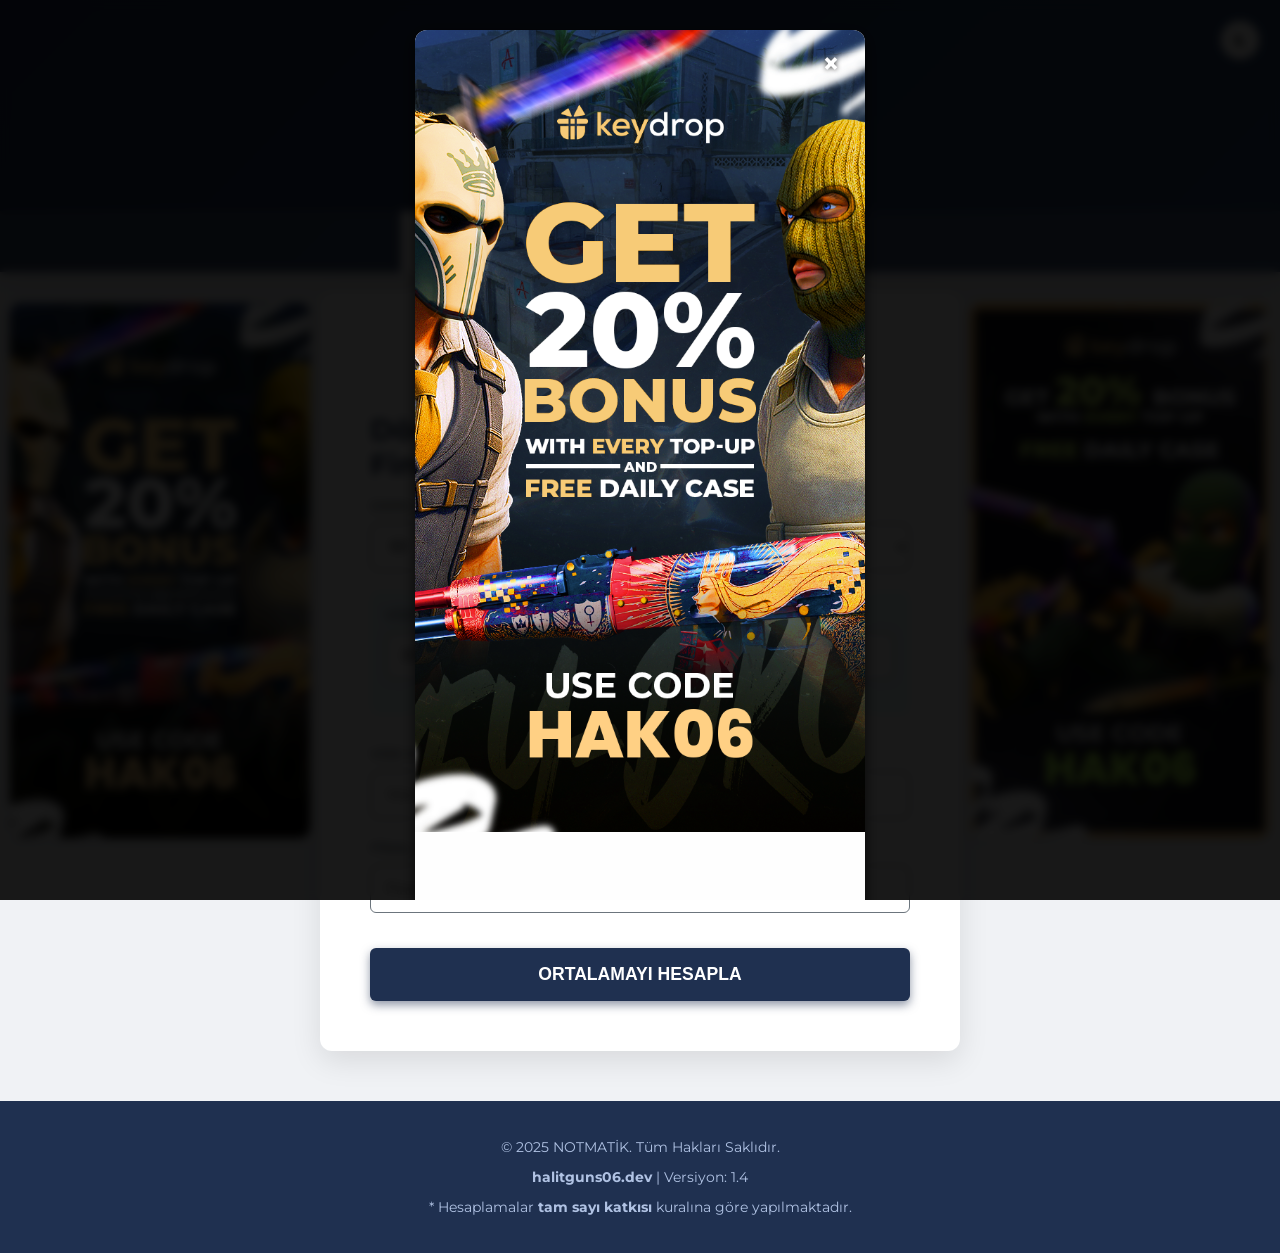
==== commit 006ff313: "notdefteri" ====
--- a/index.html
+++ b/index.html
@@ -477,7 +477,7 @@
         <a href="https://kd.link/?code=HAK06" target="_blank" class="modal-video-link">
             <div class="modal-video-container">
                 <video id="modal-video" autoplay muted loop playsinline class="modal-video-responsive">
-                    <source src="add/MBL.mp4" type="video/mp4">
+                    <source src="https://fadmoxedziq5rcev.public.blob.vercel-storage.com/silent-night-z01gJElXIRxRuk581NHC0zuC6YDUez.mp4" type="video/mp4">
                     Tarayıcınız video etiketini desteklemiyor.
                 </video>
             </div>
@@ -496,7 +496,11 @@
     <header>
         <h1>NOTMATİK <i class="fa-solid fa-graduation-cap" style="color: var(--accent-color);"></i></h1>
         <p style="font-size: 1.1em; color: #b0c2e3; font-weight: 400;">Akademik Başarı Hesaplama Platformu</p>
-        
+        <div style="margin-top: 15px;">
+    <a href="not-defteri.html" style="text-decoration: none; background: rgba(255,255,255,0.15); color: white; padding: 8px 15px; border-radius: 20px; font-size: 0.85em; border: 1px solid var(--accent-color); transition: 0.3s;">
+        <i class="fa-solid fa-bookmark"></i> KAYITLI HEDEFLERİM
+    </a>
+</div>
         <div class="main-nav-tabs">
             <div class="main-nav-tab active" id="tab-normal" onclick="showMainCalculator('normal')"><i class="fa-solid fa-book-open"></i> Vize-Final Hesap</div>
             <div class="main-nav-tab" id="tab-proje" onclick="showMainCalculator('proje')"><i class="fa-solid fa-code-branch"></i> Proje Dahil Hesap</div>
@@ -630,6 +634,9 @@
                         
                         <p id="final-uyari" style="display:none; color: var(--fail-color); font-weight: 600; margin-top: 10px;"></p>
                     </div>
+                    <button class="calculate-btn" onclick="prepareForVault(this)" style="background: #4caf50; margin-top: 15px;">
+    <i class="fa-solid fa-copy"></i> BU HEDEFİ KAYDET
+</button>
                 </div>
             </div>
         </div>
@@ -771,6 +778,9 @@
                         
                         <p id="final-uyari-proje" style="display:none; color: var(--fail-color); font-weight: 600; margin-top: 10px;"></p>
                     </div>
+                    <button class="calculate-btn" onclick="prepareForVault(this)" style="background: #4caf50; margin-top: 15px;">
+    <i class="fa-solid fa-copy"></i> BU HEDEFİ KAYDET
+</button>
                 </div>
             </div>
         </div>
@@ -787,14 +797,15 @@
         <a href="https://kd.link/?code=HAK06" target="_blank">
             <div class="mobile-ad-box-mobile">
                 <video autoplay muted loop playsinline>
-                    <source src="add/MBL.mp4" type="video/mp4">
+                    <source src="https://fadmoxedziq5rcev.public.blob.vercel-storage.com/silent-night-z01gJElXIRxRuk581NHC0zuC6YDUez.mp4" type="video/mp4">
+                    Tarayıcınız video etiketini desteklemiyor.
                 </video>
             </div>
         </a>
     </div>
     <footer>
         <p>&copy; 2025 NOTMATİK. Tüm Hakları Saklıdır.</p>
-        <p><b>halitguns06.dev</b> | Versiyon: 1.2</p>
+        <p><b>halitguns06.dev</b> | Versiyon: 1.4</p>
         <p style="margin-top: 10px;">* Hesaplamalar <b>tam sayı katkısı</b> kuralına göre yapılmaktadır.</p>
     </footer>
 
@@ -888,96 +899,71 @@
         }
 
         // Vize-Final Ağırlık Güncelleme (2 Ağırlık)
-        function updateFinalWeight(suffix) {
-            const vizeAgirlikInput = document.getElementById("vize-agirlik-" + suffix);
-            const finalAgirlikInput = document.getElementById("final-agirlik-" + suffix);
-            
-            let vizeAgirlik = parseFloat(vizeAgirlikInput.value) || 0;
-            
-            if (vizeAgirlik < 0) vizeAgirlik = 0;
-            if (vizeAgirlik > 100) vizeAgirlik = 100;
-            vizeAgirlikInput.value = vizeAgirlik;
-            
-            const finalAgirlik = 100 - vizeAgirlik;
-            finalAgirlikInput.value = finalAgirlik;
-        }
-        
-        // Vize-Proje-Final Ağırlık Güncelleme (3 Ağırlık)
-        function updateProjeWeights(suffix) {
-            const vizeAgirlikInput = document.getElementById("vize-agirlik-" + suffix);
-            const projeAgirlikInput = document.getElementById("proje-agirlik-" + suffix);
-            const finalAgirlikInput = document.getElementById("final-agirlik-" + suffix);
-            
-            let vizeAgirlik = parseFloat(vizeAgirlikInput.value) || 0;
-            let projeAgirlik = parseFloat(projeAgirlikInput.value) || 0;
-            
-            if (vizeAgirlik < 0) vizeAgirlik = 0;
-            if (projeAgirlik < 0) projeAgirlik = 0;
-            vizeAgirlikInput.value = vizeAgirlik;
-            projeAgirlikInput.value = projeAgirlik;
-
-            const toplamAgirlik = vizeAgirlik + projeAgirlik;
-
-            if (toplamAgirlik > 100) {
-                alert("Vize ve Proje ağırlıklarının toplamı %100'ü geçemez. Lütfen değerleri kontrol edin.");
-                finalAgirlikInput.value = 0;
-                return;
-            }
-
-            const finalAgirlik = 100 - toplamAgirlik;
-            finalAgirlikInput.value = finalAgirlik;
-        }
-
+function updateFinalWeight(suffix) {
+    const vizeAgirlikInput = document.getElementById("vize-agirlik-" + suffix);
+    const finalAgirlikInput = document.getElementById("final-agirlik-" + suffix);
+    let vizeAgirlik = parseFloat(vizeAgirlikInput.value) || 0;
+    if (vizeAgirlik < 0) vizeAgirlik = 0;
+    if (vizeAgirlik > 100) vizeAgirlik = 100;
+    vizeAgirlikInput.value = vizeAgirlik;
+    finalAgirlikInput.value = 100 - vizeAgirlik;
+}
+
+function updateProjeWeights(suffix) {
+    const vizeAgirlikInput = document.getElementById("vize-agirlik-" + suffix);
+    const projeAgirlikInput = document.getElementById("proje-agirlik-" + suffix);
+    const finalAgirlikInput = document.getElementById("final-agirlik-" + suffix);
+    let vizeAgirlik = parseFloat(vizeAgirlikInput.value) || 0;
+    let projeAgirlik = parseFloat(projeAgirlikInput.value) || 0;
+    vizeAgirlikInput.value = vizeAgirlik;
+    projeAgirlikInput.value = projeAgirlik;
+    const toplam = vizeAgirlik + projeAgirlik;
+    if (toplam > 100) { finalAgirlikInput.value = 0; return; }
+    finalAgirlikInput.value = 100 - toplam;
+}
         // 1. Ortalama Hesaplama Fonksiyonu (Normal Dersler)
-        function hesaplaToplamPuan() {
-            const vizeNotu = parseFloat(document.getElementById("vize-tp").value);
-            const finalNotu = parseFloat(document.getElementById("final-tp").value);
-            const vizeAgirlik = parseFloat(document.getElementById("vize-agirlik-tp").value) / 100;
-            const finalAgirlik = parseFloat(document.getElementById("final-agirlik-tp").value) / 100;
-            const gecmeNotu = parseInt(document.getElementById("gecme-notu-tp").value); 
-            
-            const resultBox = document.getElementById("sonuc-toplam-puan-normal");
-            const tableRow = document.getElementById("toplam-satir-normal");
-            const gecmeDurumuElement = document.getElementById("gecmeDurumu-tp");
-            const resultIcon = document.getElementById('icon-normal-tp');
-
-            resultBox.classList.remove('show', 'box-pass', 'box-fail');
-            resultIcon.className = 'result-icon'; 
-
-            if (isNaN(vizeNotu) || isNaN(finalNotu) || vizeNotu < 0 || vizeNotu > 100 || finalNotu < 0 || finalNotu > 100) {
-                alert("Lütfen geçerli (0-100 arasında) vize ve final notları giriniz.");
-                return;
-            }
-
-            const vizePuanRaw = vizeNotu * vizeAgirlik;
-            const finalPuanRaw = finalNotu * finalAgirlik;
-            const vizePuanInt = Math.floor(vizePuanRaw);
-            const finalPuanInt = Math.floor(finalPuanRaw);
-            const toplamPuan = vizePuanInt + finalPuanInt;
-
-            document.getElementById("vizePuan-tp").textContent = vizePuanInt + " (Ham: " + vizePuanRaw.toFixed(2) + ")";
-            document.getElementById("finalPuan-tp").textContent = finalPuanInt + " (Ham: " + finalPuanRaw.toFixed(2) + ")";
-            document.getElementById("toplamPuan-tp").textContent = toplamPuan.toFixed(0);
-            
-            if (toplamPuan >= gecmeNotu) {
-                gecmeDurumuElement.textContent = "GEÇTİ!";
-                gecmeDurumuElement.style.color = 'var(--success-color)';
-                tableRow.classList.remove('fail');
-                resultBox.classList.add('box-pass'); 
-                resultIcon.classList.add('fa-solid', 'fa-face-smile', 'icon-pass');
-            } else {
-                gecmeDurumuElement.textContent = "KALDI!";
-                gecmeDurumuElement.style.color = 'var(--fail-color)';
-                tableRow.classList.add('fail');
-                resultBox.classList.add('box-fail'); 
-                resultIcon.classList.add('fa-solid', 'fa-face-frown', 'icon-fail');
-            }
-            
-            setTimeout(() => {
-                resultBox.classList.add('show');
-            }, 10);
-        }
-
+function hesaplaToplamPuan() {
+    const vizeNotu = parseFloat(document.getElementById("vize-tp").value);
+    const finalNotu = parseFloat(document.getElementById("final-tp").value);
+    const vizeAgirlikDegeri = document.getElementById("vize-agirlik-tp").value; // Yeni eklenen satır
+    const finalAgirlikDegeri = document.getElementById("final-agirlik-tp").value; // Yeni eklenen satır
+    const vizeAgirlik = parseFloat(vizeAgirlikDegeri) / 100;
+    const finalAgirlik = parseFloat(finalAgirlikDegeri) / 100;
+    const gecmeNotu = parseInt(document.getElementById("gecme-notu-tp").value); 
+
+    // --- GÖRSEL GÜNCELLEME: Sadece buton basılınca çalışır ---
+    document.getElementById("vizeYuzde-tp").textContent = vizeAgirlikDegeri + "%";
+    document.getElementById("finalYuzde-tp").textContent = finalAgirlikDegeri + "%";
+    // -------------------------------------------------------
+
+    const resultBox = document.getElementById("sonuc-toplam-puan-normal");
+    const tableRow = document.getElementById("toplam-satir-normal");
+    const gecmeDurumuElement = document.getElementById("gecmeDurumu-tp");
+    const resultIcon = document.getElementById('icon-normal-tp');
+
+    resultBox.classList.remove('show', 'box-pass', 'box-fail');
+    if (isNaN(vizeNotu) || isNaN(finalNotu)) { alert("Notları giriniz"); return; }
+
+    const vizePuanInt = Math.floor(vizeNotu * vizeAgirlik);
+    const finalPuanInt = Math.floor(finalNotu * finalAgirlik);
+    const toplamPuan = vizePuanInt + finalPuanInt;
+
+    document.getElementById("vizePuan-tp").textContent = vizePuanInt + " (Ham: " + (vizeNotu * vizeAgirlik).toFixed(2) + ")";
+    document.getElementById("finalPuan-tp").textContent = finalPuanInt + " (Ham: " + (finalNotu * finalAgirlik).toFixed(2) + ")";
+    document.getElementById("toplamPuan-tp").textContent = toplamPuan.toFixed(0);
+    
+    // Geçme/Kalma renk ve ikon mantığı (mevcut kodun devamı...)
+    if (toplamPuan >= gecmeNotu) {
+        gecmeDurumuElement.textContent = "GEÇTİ!";
+        resultBox.classList.add('box-pass');
+        resultIcon.className = 'result-icon fa-solid fa-face-smile';
+    } else {
+        gecmeDurumuElement.textContent = "KALDI!";
+        resultBox.classList.add('box-fail');
+        resultIcon.className = 'result-icon fa-solid fa-face-frown';
+    }
+    setTimeout(() => { resultBox.classList.add('show'); }, 10);
+}
         // 2. Final İhtiyacı Hesaplama Fonksiyonu (Normal Dersler)
         function hesaplaFinalIhtiyaci() {
             const vizeNotu = parseFloat(document.getElementById("vize-fi").value);
@@ -1033,65 +1019,79 @@
         }
         
         // 3. Projeli Ortalama Hesaplama Fonksiyonu
-        function hesaplaProjeToplamPuan() {
-            const vizeNotu = parseFloat(document.getElementById("vize-proje-tp").value);
-            const projeNotu = parseFloat(document.getElementById("proje-proje-tp").value);
-            const finalNotu = parseFloat(document.getElementById("final-proje-tp").value);
-            const vizeAgirlik = parseFloat(document.getElementById("vize-agirlik-proje-tp").value) / 100;
-            const projeAgirlik = parseFloat(document.getElementById("proje-agirlik-proje-tp").value) / 100;
-            const finalAgirlik = parseFloat(document.getElementById("final-agirlik-proje-tp").value) / 100;
-            const gecmeNotu = parseInt(document.getElementById("gecme-notu-proje-tp").value);
-
-            const resultBox = document.getElementById("sonuc-proje-tp");
-            const tableRow = document.getElementById("toplam-satir-proje-tp");
-            const gecmeDurumuElement = document.getElementById("gecmeDurumu-proje-tp");
-            const resultIcon = document.getElementById('icon-proje-tp');
-
-            resultBox.classList.remove('show', 'box-pass', 'box-fail');
-            resultIcon.className = 'result-icon'; 
-
-            if (isNaN(vizeNotu) || isNaN(projeNotu) || isNaN(finalNotu) || vizeNotu < 0 || vizeNotu > 100 || projeNotu < 0 || projeNotu > 100 || finalNotu < 0 || finalNotu > 100) {
-                alert("Lütfen tüm not alanlarına geçerli (0-100 arasında) değerler giriniz.");
-                return;
-            }
-            if (Math.abs(vizeAgirlik + projeAgirlik + finalAgirlik - 1) > 0.01) { 
-                alert("Ağırlıklar toplamı %100 olmalıdır. Lütfen Vize ve Proje ağırlıklarını kontrol edin.");
-                return;
-            }
-
-            const vizePuanRaw = vizeNotu * vizeAgirlik;
-            const projePuanRaw = projeNotu * projeAgirlik;
-            const finalPuanRaw = finalNotu * finalAgirlik;
-
-            const vizePuanInt = Math.floor(vizePuanRaw);
-            const projePuanInt = Math.floor(projePuanRaw);
-            const finalPuanInt = Math.floor(finalPuanRaw);
-            const toplamPuan = vizePuanInt + projePuanInt + finalPuanInt;
-
-            document.getElementById("vizePuan-proje-tp").textContent = vizePuanInt + " (Ham: " + vizePuanRaw.toFixed(2) + ")";
-            document.getElementById("projePuan-proje-tp").textContent = projePuanInt + " (Ham: " + projePuanRaw.toFixed(2) + ")";
-            document.getElementById("finalPuan-proje-tp").textContent = finalPuanInt + " (Ham: " + finalPuanRaw.toFixed(2) + ")";
-            document.getElementById("toplamPuan-proje-tp").textContent = toplamPuan.toFixed(0);
-
-            if (toplamPuan >= gecmeNotu) {
-                gecmeDurumuElement.textContent = "GEÇTİ!";
-                gecmeDurumuElement.style.color = 'var(--success-color)';
-                tableRow.classList.remove('fail');
-                resultBox.classList.add('box-pass'); 
-                resultIcon.classList.add('fa-solid', 'fa-face-smile', 'icon-pass');
-            } else {
-                gecmeDurumuElement.textContent = "KALDI!";
-                gecmeDurumuElement.style.color = 'var(--fail-color)';
-                tableRow.classList.add('fail');
-                resultBox.classList.add('box-fail'); 
-                resultIcon.classList.add('fa-solid', 'fa-face-frown', 'icon-fail');
-            }
-            
-            setTimeout(() => {
-                resultBox.classList.add('show');
-            }, 10);
-        }
-        
+function hesaplaProjeToplamPuan() {
+    // Inputlardan notları al
+    const vizeNotu = parseFloat(document.getElementById("vize-proje-tp").value);
+    const projeNotu = parseFloat(document.getElementById("proje-proje-tp").value);
+    const finalNotu = parseFloat(document.getElementById("final-proje-tp").value);
+    
+    // Ağırlık değerlerini al
+    const vizeAgirlikDegeri = document.getElementById("vize-agirlik-proje-tp").value;
+    const projeAgirlikDegeri = document.getElementById("proje-agirlik-proje-tp").value;
+    const finalAgirlikDegeri = document.getElementById("final-agirlik-proje-tp").value;
+    
+    const vizeAgirlik = parseFloat(vizeAgirlikDegeri) / 100;
+    const projeAgirlik = parseFloat(projeAgirlikDegeri) / 100;
+    const finalAgirlik = parseFloat(finalAgirlikDegeri) / 100;
+    const gecmeNotu = parseInt(document.getElementById("gecme-notu-proje-tp").value);
+
+    // Gerekli HTML elementlerini seç
+    const resultBox = document.getElementById("sonuc-proje-tp");
+    const tableRow = document.getElementById("toplam-satir-proje-tp");
+    const gecmeDurumuElement = document.getElementById("gecmeDurumu-proje-tp");
+    const resultIcon = document.getElementById('icon-proje-tp');
+
+    // Her hesaplamada kutuyu sıfırla
+    resultBox.classList.remove('show', 'box-pass', 'box-fail');
+    resultIcon.className = 'result-icon'; 
+
+    // Geçerlilik kontrolü
+    if (isNaN(vizeNotu) || isNaN(projeNotu) || isNaN(finalNotu) || vizeNotu < 0 || vizeNotu > 100 || projeNotu < 0 || projeNotu > 100 || finalNotu < 0 || finalNotu > 100) {
+        alert("Lütfen tüm not alanlarına geçerli (0-100 arasında) değerler giriniz.");
+        return;
+    }
+
+    // --- GÖRSEL GÜNCELLEME: Sadece buton basılınca tablodaki % yazılarını değiştirir ---
+    document.getElementById("vizeYuzde-proje-tp").textContent = vizeAgirlikDegeri + "%";
+    document.getElementById("projeYuzde-proje-tp").textContent = projeAgirlikDegeri + "%";
+    document.getElementById("finalYuzde-proje-tp").textContent = finalAgirlikDegeri + "%";
+
+    // Hesaplamalar (Tam Sayı Katkısı Kuralına Göre)
+    const vizePuanRaw = vizeNotu * vizeAgirlik;
+    const projePuanRaw = projeNotu * projeAgirlik;
+    const finalPuanRaw = finalNotu * finalAgirlik;
+
+    const vizePuanInt = Math.floor(vizePuanRaw);
+    const projePuanInt = Math.floor(projePuanRaw);
+    const finalPuanInt = Math.floor(finalPuanRaw);
+    const toplamPuan = vizePuanInt + projePuanInt + finalPuanInt;
+
+    // Tabloyu verilerle doldur
+    document.getElementById("vizePuan-proje-tp").textContent = vizePuanInt + " (Ham: " + vizePuanRaw.toFixed(2) + ")";
+    document.getElementById("projePuan-proje-tp").textContent = projePuanInt + " (Ham: " + projePuanRaw.toFixed(2) + ")";
+    document.getElementById("finalPuan-proje-tp").textContent = finalPuanInt + " (Ham: " + finalPuanRaw.toFixed(2) + ")";
+    document.getElementById("toplamPuan-proje-tp").textContent = toplamPuan.toFixed(0);
+
+    // Geçme/Kalma Durumu ve Stil Uygulama
+    if (toplamPuan >= gecmeNotu) {
+        gecmeDurumuElement.textContent = "GEÇTİ!";
+        gecmeDurumuElement.style.color = 'var(--success-color)';
+        tableRow.classList.remove('fail');
+        resultBox.classList.add('box-pass'); 
+        resultIcon.classList.add('fa-solid', 'fa-face-smile');
+    } else {
+        gecmeDurumuElement.textContent = "KALDI!";
+        gecmeDurumuElement.style.color = 'var(--fail-color)';
+        tableRow.classList.add('fail');
+        resultBox.classList.add('box-fail'); 
+        resultIcon.classList.add('fa-solid', 'fa-face-frown');
+    }
+    
+    // Detay panelini görünür yap (Gecikmeli animasyon için)
+    setTimeout(() => {
+        resultBox.classList.add('show');
+    }, 10);
+} 
         // 4. Projeli Final İhtiyacı Hesaplama Fonksiyonu
         function hesaplaProjeFinalIhtiyaci() {
             const vizeNotu = parseFloat(document.getElementById("vize-proje-fi").value);
@@ -1217,7 +1217,45 @@
             }
         };
     }
-
+    // Tüm inputlara Enter dinleyicisi ekle
+document.querySelectorAll('input').forEach(input => {
+    input.addEventListener('keypress', function (e) {
+        if (e.key === 'Enter') {
+            // Hangi sekme aktifse onun butonunu tetikle
+            const activeBtn = document.querySelector('.calculator-content.active .sub-calculator-content.active .calculate-btn');
+            if (activeBtn) activeBtn.click();
+        }
+    });
+});
+
+function prepareForVault(btn) {
+    const parent = btn.closest('.result-box');
+    const isProje = parent.id.includes('proje');
+    let data = "";
+
+    if (!isProje) {
+        const vize = document.getElementById("vize-fi").value;
+        const vAg = document.getElementById("vize-agirlik-fi").value; // Vize %
+        const fAg = document.getElementById("final-agirlik-fi").value; // Final %
+        const hedef = document.getElementById("hedefPuan-fi").value;
+        const gereken = document.getElementById("finalIhtiyaci-fi").textContent;
+        data = `T:NORM|V:${vize}|VA:${vAg}|FA:${fAg}|H:${hedef}|G:${gereken}`;
+    } else {
+        const vize = document.getElementById("vize-proje-fi").value;
+        const proje = document.getElementById("proje-proje-fi").value;
+        const vAg = document.getElementById("vize-agirlik-proje-fi").value; // Vize %
+        const pAg = document.getElementById("proje-agirlik-proje-fi").value; // Proje %
+        const fAg = document.getElementById("final-agirlik-proje-fi").value; // Final %
+        const hedef = document.getElementById("hedefPuan-proje-fi").value;
+        const gereken = document.getElementById("finalIhtiyaci-proje-fi").textContent;
+        data = `T:PROJ|V:${vize}|P:${proje}|VA:${vAg}|PA:${pAg}|FA:${fAg}|H:${hedef}|G:${gereken}`;
+    }
+
+    navigator.clipboard.writeText(data).then(() => {
+        alert("Hedef ve ağırlıklar kopyalandı! Notlarım sayfasına yönlendiriliyorsunuz.");
+        window.location.href = "not-defteri.html"; 
+    });
+}
     window.onload = checkAndShowModalWithTimer;
 
 
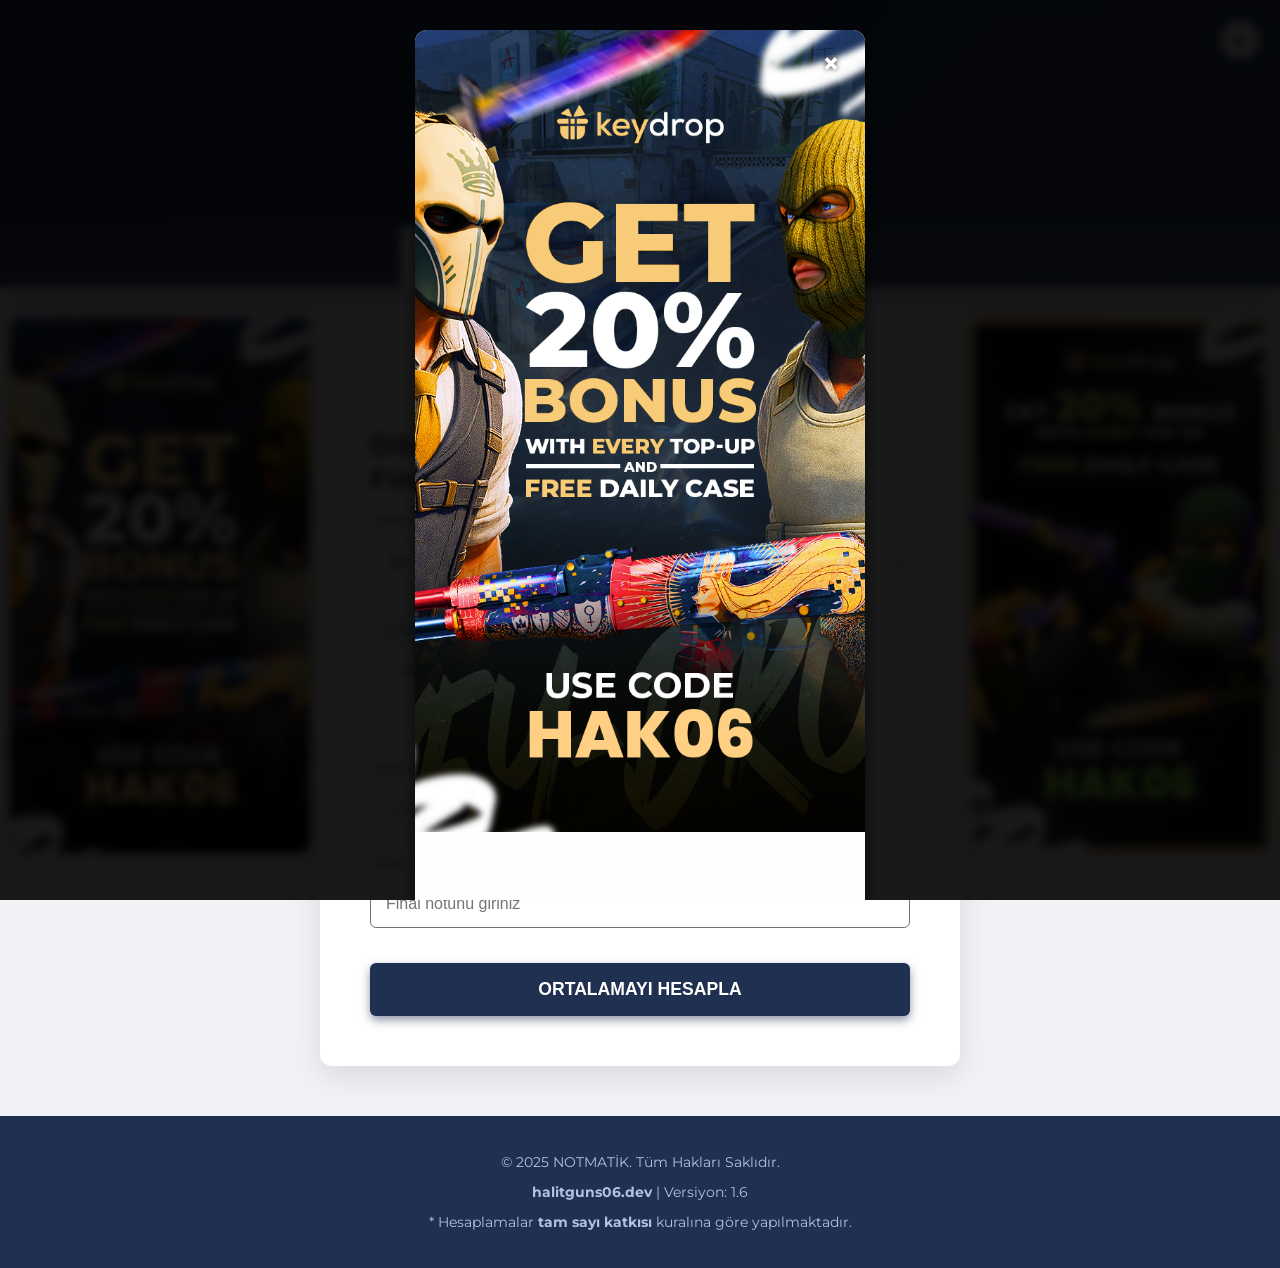
==== commit 4d964daf: "1.6" ====
--- a/index.html
+++ b/index.html
@@ -206,6 +206,7 @@
     color: inherit;
 }
 
+
 /* ======================================= */
         /* Mobil Reklam Alanı (Footer Üstü) */
  /* ======================================= */
@@ -263,6 +264,13 @@
 }
 
 
+/* Modern Switch Stili */
+.switch { position: relative; display: inline-block; width: 50px; height: 24px; }
+.switch input { opacity: 0; width: 0; height: 0; }
+.slider { position: absolute; cursor: pointer; top: 0; left: 0; right: 0; bottom: 0; background-color: #ccc; transition: .4s; border-radius: 34px; }
+.slider:before { position: absolute; content: ""; height: 16px; width: 16px; left: 4px; bottom: 4px; background-color: white; transition: .4s; border-radius: 50%; }
+input:checked + .slider { background-color: var(--accent-color); }
+input:checked + .slider:before { transform: translateX(26px); }
 
         /* ======================================= */
         /* 2. TEMEL YAPISAL STİLLER */
@@ -421,8 +429,55 @@
         .final-ihtiyaci-label { font-size: 1.4em; color: var(--primary-dark); font-weight: 700; display: block; margin-top: 10px; }
         body.dark-mode .final-ihtiyaci-label { color: var(--text-color); }
         
-        .final-ihtiyaci-score { font-size: 3.5em; font-weight: 900; display: block; margin: 10px 0; transition: color var(--transition-speed); }
-
+        .final-ihtiyaci-score {
+            display: flex;
+            justify-content: center;
+            align-items: stretch;
+            gap: 20px;
+            margin: 20px 0;
+            width: 100%;
+        }
+        .score-item {
+            flex: 1;
+            max-width: 250px;
+            padding: 15px;
+            background: var(--card-bg);
+            border-radius: 10px;
+            border: 1px solid var(--border);
+            text-align: center;
+        }
+        .score-item .label {
+            display: block;
+            font-size: 0.85rem;
+            font-weight: 700;
+            color: var(--light-text);
+            margin-bottom: 8px;
+            text-transform: uppercase;
+        }
+        .hedef-not-label {
+            font-size: 0.4em; /* Ana puana göre oranı */
+            color: var(--light-text);
+            font-weight: 600;
+            text-transform: uppercase;
+        }
+        .sartli-not-box {
+            font-size: 0.7em; /* Ana puana göre oranı */
+            color: var(--warn);
+            border-top: 1px dashed var(--accent-color);
+            padding-top: 10px;
+            width: 100%;
+            margin-top: 5px;
+        }
+        .score-item .value {
+            font-size: 2.5rem; /* Rakamların ana büyüklüğü */
+            font-weight: 900;
+            color: var(--accent-color);
+        }
+
+        /* Şartlı not için özel renk */
+        .score-item.sartli .value {
+            color: var(--warn);
+        }
 
         /* Footer */
         footer {
@@ -457,7 +512,23 @@
             .container { padding: 30px 15px; }
             .weight-setting { grid-template-columns: 1fr; }
             .final-result-grid { grid-template-columns: 1fr; } 
-        }
+            .final-ihtiyaci-score { font-size: 2.5em; } /* Mobilde çok devasa olmasın */
+            .final-ihtiyaci-label { font-size: 1.1em; }
+        }
+        @media (max-width: 768px) {
+        .final-ihtiyaci-score {
+                flex-direction: column;
+                align-items: center;
+            }
+            .score-item {
+                width: 100%;
+                max-width: none;
+            }
+            .score-item .value {
+                font-size: 2rem;
+            }
+        }
+        
     </style>
 </head>
 <body class="">
@@ -496,7 +567,7 @@
     <header>
         <h1>NOTMATİK <i class="fa-solid fa-graduation-cap" style="color: var(--accent-color);"></i></h1>
         <p style="font-size: 1.1em; color: #b0c2e3; font-weight: 400;">Akademik Başarı Hesaplama Platformu</p>
-        <div style="margin-top: 15px;">
+<div style="margin-top: 15px; display: flex; justify-content: center; gap: 10px; flex-wrap: wrap;">
     <a href="not-defteri.html" style="text-decoration: none; background: rgba(255,255,255,0.15); color: white; padding: 8px 15px; border-radius: 20px; font-size: 0.85em; border: 1px solid var(--accent-color); transition: 0.3s;">
         <i class="fa-solid fa-bookmark"></i> KAYITLI HEDEFLERİM
     </a>
@@ -614,6 +685,24 @@
                     <input type="number" id="vize-fi" placeholder="Vize notunu giriniz" min="0" max="100" required>
                 </div>
 
+
+                <div class="sartli-control-wrapper" style="margin: 20px 0; padding: 15px; background: var(--weight-bg); border-radius: 12px; border: 1px solid var(--accent-color);">
+                    <div style="display: flex; justify-content: space-between; align-items: center;">
+                        <span style="font-weight: 700; font-size: 0.9em; color: var(--primary-dark);">
+                            <i class="fa-solid fa-graduation-cap"></i> Şartlı Geçişi Göster
+                        </span>
+                        <label class="switch">
+                            <input type="checkbox" class="sartli-toggle" onchange="toggleSartliUI(event)">
+                            <span class="slider round"></span>
+                        </label>
+                    </div>
+                    
+                    <div class="sartli-input-area" style="display: none; margin-top: 15px; border-top: 1px dashed var(--accent-color); padding-top: 15px;">
+                        <label style="font-size: 0.75em; font-weight: 700; color: var(--light-text);">ŞARTLI GEÇME ALT SINIRI (Örn: 50)</label>
+                        <input type="number" class="sartli-sinir-input" value="50" style="margin-top: 5px; height: 40px;">
+                    </div>
+                </div>
+
                 <button class="calculate-btn" onclick="hesaplaFinalIhtiyaci()">GEREKLİ FİNAL NOTUNU HESAPLA</button>
 
                 <div class="result-box" id="sonuc-final-ihtiyaci-normal">
@@ -635,8 +724,8 @@
                         <p id="final-uyari" style="display:none; color: var(--fail-color); font-weight: 600; margin-top: 10px;"></p>
                     </div>
                     <button class="calculate-btn" onclick="prepareForVault(this)" style="background: #4caf50; margin-top: 15px;">
-    <i class="fa-solid fa-copy"></i> BU HEDEFİ KAYDET
-</button>
+                        <i class="fa-solid fa-copy"></i> BU HEDEFİ KAYDET
+                    </button>
                 </div>
             </div>
         </div>
@@ -756,6 +845,23 @@
                 <div class="input-group">
                     <label for="proje-proje-fi">Proje Notu (0-100)</label>
                     <input type="number" id="proje-proje-fi" placeholder="Proje notunu giriniz" min="0" max="100" required>
+                </div>
+
+                <div class="sartli-control-wrapper" style="margin: 20px 0; padding: 15px; background: var(--weight-bg); border-radius: 12px; border: 1px solid var(--accent-color);">
+                    <div style="display: flex; justify-content: space-between; align-items: center;">
+                        <span style="font-weight: 700; font-size: 0.9em; color: var(--primary-dark);">
+                            <i class="fa-solid fa-graduation-cap"></i> Şartlı Geçişi Göster
+                        </span>
+                        <label class="switch">
+                            <input type="checkbox" class="sartli-toggle" onchange="toggleSartliUI(event)">
+                            <span class="slider round"></span>
+                        </label>
+                    </div>
+                    
+                    <div class="sartli-input-area" style="display: none; margin-top: 15px; border-top: 1px dashed var(--accent-color); padding-top: 15px;">
+                        <label style="font-size: 0.75em; font-weight: 700; color: var(--light-text);">ŞARTLI GEÇME ALT SINIRI (Örn: 50)</label>
+                        <input type="number" class="sartli-sinir-input" value="50" style="margin-top: 5px; height: 40px;">
+                    </div>
                 </div>
 
                 <button class="calculate-btn" onclick="hesaplaProjeFinalIhtiyaci()">GEREKLİ FİNAL NOTUNU HESAPLA</button>
@@ -805,7 +911,7 @@
     </div>
     <footer>
         <p>&copy; 2025 NOTMATİK. Tüm Hakları Saklıdır.</p>
-        <p><b>halitguns06.dev</b> | Versiyon: 1.4</p>
+        <p><b>halitguns06.dev</b> | Versiyon: 1.6</p>
         <p style="margin-top: 10px;">* Hesaplamalar <b>tam sayı katkısı</b> kuralına göre yapılmaktadır.</p>
     </footer>
 
@@ -1013,6 +1119,36 @@
                 finalScoreElement.classList.add('accent-color');
             }
             
+                        // ÖRNEK (Normal Hesaplama İçin):
+            // Fonksiyonların içine ekle:
+            const sartliAktif = document.querySelector('.sartli-toggle').checked;
+            const sartliSinir = parseInt(document.querySelector('.sartli-sinir-input').value) || 50;
+
+            // Şartlı not hesabı
+            const finaldenSartliGereken = sartliSinir - vizeKatkisiInt;
+            let sartliIhtiyac = Math.ceil(finaldenSartliGereken / finalAgirlik);
+            sartliIhtiyac = sartliIhtiyac > 0 ? (sartliIhtiyac > 100 ? "X" : sartliIhtiyac) : 0;
+
+            if (sartliAktif) {
+                finalScoreElement.innerHTML = `
+                    <div class="score-item">
+                        <span class="label">Hedef (${hedefToplamPuan}) İçin</span>
+                        <span class="value">${finalNotuIhtiyaci}</span>
+                    </div>
+                    <div class="score-item sartli">
+                        <span class="label">Şartlı (${sartliSinir}) İçin</span>
+                        <span class="value">${sartliIhtiyac}</span>
+                    </div>
+                `;
+            } else {
+                finalScoreElement.innerHTML = `
+                    <div class="score-item">
+                        <span class="label">Gereken Final Notu</span>
+                        <span class="value">${finalNotuIhtiyaci}</span>
+                    </div>
+                `;
+            }
+
             setTimeout(() => {
                 resultBox.classList.add('show');
             }, 10);
@@ -1093,64 +1229,81 @@
     }, 10);
 } 
         // 4. Projeli Final İhtiyacı Hesaplama Fonksiyonu
-        function hesaplaProjeFinalIhtiyaci() {
-            const vizeNotu = parseFloat(document.getElementById("vize-proje-fi").value);
-            const projeNotu = parseFloat(document.getElementById("proje-proje-fi").value);
-            const hedefToplamPuan = parseInt(document.getElementById("hedefPuan-proje-fi").value);
-            
-            const vizeAgirlik = parseFloat(document.getElementById("vize-agirlik-proje-fi").value) / 100;
-            const projeAgirlik = parseFloat(document.getElementById("proje-agirlik-proje-fi").value) / 100;
-            const finalAgirlik = parseFloat(document.getElementById("final-agirlik-proje-fi").value) / 100;
-
-            const resultBox = document.getElementById("sonuc-proje-fi");
-            const uyariElementi = document.getElementById("final-uyari-proje");
-            const finalScoreElement = document.getElementById('finalIhtiyaci-proje-fi');
-
-            resultBox.classList.remove('show');
-            uyariElementi.style.display = 'none';
-            finalScoreElement.classList.remove('pass-color', 'accent-color', 'fail-color');
-
-            if (isNaN(vizeNotu) || isNaN(projeNotu) || vizeNotu < 0 || vizeNotu > 100 || projeNotu < 0 || projeNotu > 100) {
-                alert("Lütfen geçerli (0-100 arasında) vize ve proje notları giriniz.");
-                return;
-            }
-            
-            if (finalAgirlik === 0) {
-                alert("Final ağırlığı sıfır olamaz.");
-                return;
-            }
-
-            const vizeKatkisiInt = Math.floor(vizeNotu * vizeAgirlik);
-            const projeKatkisiInt = Math.floor(projeNotu * projeAgirlik);
-            const vpToplamKatkiInt = vizeKatkisiInt + projeKatkisiInt;
-            
-            const finaldenGerekenInt = hedefToplamPuan - vpToplamKatkiInt;
-            const rawFinalNotu = finaldenGerekenInt / finalAgirlik;
-            const finalNotuIhtiyaci = Math.ceil(rawFinalNotu);
-
-            document.getElementById("gosterilenHedefPuan-proje-fi").textContent = hedefToplamPuan;
-            document.getElementById("vpKatkisi-proje-fi-int").textContent = vpToplamKatkiInt;
-            
-            if (finalNotuIhtiyaci > 100) {
-                 finalScoreElement.textContent = "MÜMKÜN DEĞİL!";
-                 finalScoreElement.classList.add('fail-color');
-                 uyariElementi.textContent = `* Gerekli final notu (${finalNotuIhtiyaci}) 100'ün üzerindedir. Bu hedefe ulaşmanız imkansız.`;
-                 uyariElementi.style.display = 'block';
-            } else if (finalNotuIhtiyaci <= 0) {
-                finalScoreElement.textContent = "0";
-                finalScoreElement.classList.add('pass-color');
-                uyariElementi.textContent = "TEBRİKLER! Finalden 0 almanız bile bu hedefe ulaşmanız için yeterli!";
-                uyariElementi.style.display = 'block';
-            }
-            else {
-                finalScoreElement.textContent = finalNotuIhtiyaci;
-                finalScoreElement.classList.add('accent-color');
-            }
-            
-            setTimeout(() => {
-                resultBox.classList.add('show');
-            }, 10);
-        }
+function hesaplaProjeFinalIhtiyaci() {
+    const vizeNotu = parseFloat(document.getElementById("vize-proje-fi").value);
+    const projeNotu = parseFloat(document.getElementById("proje-proje-fi").value);
+    const hedefToplamPuan = parseInt(document.getElementById("hedefPuan-proje-fi").value);
+    
+    const vizeAgirlik = parseFloat(document.getElementById("vize-agirlik-proje-fi").value) / 100;
+    const projeAgirlik = parseFloat(document.getElementById("proje-agirlik-proje-fi").value) / 100;
+    const finalAgirlik = parseFloat(document.getElementById("final-agirlik-proje-fi").value) / 100;
+
+    const resultBox = document.getElementById("sonuc-proje-fi");
+    const uyariElementi = document.getElementById("final-uyari-proje");
+    const finalScoreElement = document.getElementById('finalIhtiyaci-proje-fi');
+
+    resultBox.classList.remove('show');
+    uyariElementi.style.display = 'none';
+
+    if (isNaN(vizeNotu) || isNaN(projeNotu) || vizeNotu < 0 || vizeNotu > 100 || projeNotu < 0 || projeNotu > 100) {
+        alert("Lütfen geçerli (0-100 arasında) vize ve proje notları giriniz.");
+        return;
+    }
+    
+    if (finalAgirlik <= 0) {
+        alert("Final ağırlığı sıfırdan büyük olmalıdır.");
+        return;
+    }
+
+    const vizeKatkisiInt = Math.floor(vizeNotu * vizeAgirlik);
+    const projeKatkisiInt = Math.floor(projeNotu * projeAgirlik);
+    const vpToplamKatkiInt = vizeKatkisiInt + projeKatkisiInt;
+    
+    const finaldenGerekenInt = hedefToplamPuan - vpToplamKatkiInt;
+    const rawFinalNotu = finaldenGerekenInt / finalAgirlik;
+    const finalNotuIhtiyaci = Math.ceil(rawFinalNotu);
+
+    document.getElementById("gosterilenHedefPuan-proje-fi").textContent = hedefToplamPuan;
+    document.getElementById("vpKatkisi-proje-fi-int").textContent = vpToplamKatkiInt;
+    
+    const sartliToggle = document.querySelector('.sartli-toggle');
+    const sartliAktif = sartliToggle ? sartliToggle.checked : false;
+    const sartliSinirInput = document.querySelector('.sartli-sinir-input');
+    const sartliSinir = sartliSinirInput ? parseInt(sartliSinirInput.value) : 50;
+
+    if (sartliAktif) {
+        const finaldenSartliGereken = sartliSinir - vpToplamKatkiInt;
+        let sartliIhtiyac = Math.ceil(finaldenSartliGereken / finalAgirlik);
+        sartliIhtiyac = sartliIhtiyac > 0 ? (sartliIhtiyac > 100 ? "X" : sartliIhtiyac) : 0;
+
+        finalScoreElement.innerHTML = `
+            <div class="score-item">
+                <span class="label">HEDEF (${hedefToplamPuan}) İÇİN</span>
+                <span class="value">${finalNotuIhtiyaci > 100 ? 'X' : (finalNotuIhtiyaci < 0 ? 0 : finalNotuIhtiyaci)}</span>
+            </div>
+            <div class="score-item sartli">
+                <span class="label">ŞARTLI (${sartliSinir}) İÇİN</span>
+                <span class="value">${sartliIhtiyac}</span>
+            </div>
+        `;
+    } else {
+        const gosterilecekNot = finalNotuIhtiyaci > 100 ? "İMKANSIZ" : (finalNotuIhtiyaci <= 0 ? "0" : finalNotuIhtiyaci);
+        finalScoreElement.innerHTML = `
+            <div class="score-item">
+                <span class="label">GEREKEN FİNAL NOTU</span>
+                <span class="value">${gosterilecekNot}</span>
+            </div>
+        `;
+    }
+
+    if (finalNotuIhtiyaci > 100) {
+        uyariElementi.textContent = `* Gerekli final notu (${finalNotuIhtiyaci}) 100'ün üzerindedir. Bu hedefe ulaşmanız imkansız.`;
+        uyariElementi.style.display = 'block';
+    }
+
+    setTimeout(() => { resultBox.classList.add('show'); }, 10);
+}
+
 
         /* ======================================= */
         /* POPUP (REKLAM) */
@@ -1228,34 +1381,128 @@
     });
 });
 
+// 1. Ayarları Tarayıcıda Hatırlama ve Panel Kontrolü
+function toggleSartliPanel() {
+    const panel = document.getElementById('sartli-panel');
+    const icon = document.getElementById('sartli-icon');
+    if (panel.style.display === "none") {
+        panel.style.display = "block";
+        icon.classList.replace('fa-chevron-down', 'fa-chevron-up');
+    } else {
+        panel.style.display = "none";
+        icon.classList.replace('fa-chevron-up', 'fa-chevron-down');
+    }
+}
+
+function saveSartliPrefs() {
+    const prefs = {
+        gecme: document.getElementById('gecme-siniri').value,
+        sartli: document.getElementById('sartli-siniri').value
+    };
+    localStorage.setItem('sartliSettings', JSON.stringify(prefs));
+    // Notmatik hesaplamasını tetiklemek için mevcut fonksiyonunu çağırabilirsin (örn: calculateNormal())
+}
+
+// Sayfa yüklendiğinde ayarları geri yükle
+document.addEventListener('DOMContentLoaded', () => {
+    const saved = JSON.parse(localStorage.getItem('sartliSettings'));
+    if (saved) {
+        document.getElementById('gecme-siniri').value = saved.gecme;
+        document.getElementById('sartli-siniri').value = saved.sartli;
+    }
+});
+
+
 function prepareForVault(btn) {
-    const parent = btn.closest('.result-box');
-    const isProje = parent.id.includes('proje');
-    let data = "";
-
-    if (!isProje) {
-        const vize = document.getElementById("vize-fi").value;
-        const vAg = document.getElementById("vize-agirlik-fi").value; // Vize %
-        const fAg = document.getElementById("final-agirlik-fi").value; // Final %
-        const hedef = document.getElementById("hedefPuan-fi").value;
-        const gereken = document.getElementById("finalIhtiyaci-fi").textContent;
-        data = `T:NORM|V:${vize}|VA:${vAg}|FA:${fAg}|H:${hedef}|G:${gereken}`;
-    } else {
-        const vize = document.getElementById("vize-proje-fi").value;
-        const proje = document.getElementById("proje-proje-fi").value;
-        const vAg = document.getElementById("vize-agirlik-proje-fi").value; // Vize %
-        const pAg = document.getElementById("proje-agirlik-proje-fi").value; // Proje %
-        const fAg = document.getElementById("final-agirlik-proje-fi").value; // Final %
-        const hedef = document.getElementById("hedefPuan-proje-fi").value;
-        const gereken = document.getElementById("finalIhtiyaci-proje-fi").textContent;
-        data = `T:PROJ|V:${vize}|P:${proje}|VA:${vAg}|PA:${pAg}|FA:${fAg}|H:${hedef}|G:${gereken}`;
+    try {
+        const parent = btn.closest('.result-box');
+        const isProje = parent.id.includes('proje');
+        const idSuffix = isProje ? "-proje-fi" : "-fi";
+
+        // Temel Veriler
+        const vize = document.getElementById("vize" + idSuffix).value;
+        const vAg = document.getElementById("vize-agirlik" + idSuffix).value;
+        const fAg = document.getElementById("final-agirlik" + idSuffix).value;
+        const hedef = document.getElementById("hedefPuan" + idSuffix).value;
+        
+        // Proje Verileri (Sadece Proje Modu Aktifse)
+        let pNot = "";
+        let pAg = "";
+        if(isProje) {
+            pNot = document.getElementById("proje-proje-fi").value;
+            pAg = document.getElementById("proje-agirlik-proje-fi").value;
+        }
+        
+        const sToggle = document.querySelector('.sartli-toggle');
+        const sMod = (sToggle && sToggle.checked) ? 'AKTIF' : 'PASIF';
+        const sInput = document.querySelector('.sartli-sinir-input');
+        const sAlt = sInput ? sInput.value : "50";
+
+        const scoreItems = parent.querySelectorAll('.score-item .value');
+        let gerekenHedef = scoreItems[0] ? scoreItems[0].innerText.trim() : "-";
+        let gerekenSartli = (sMod === 'AKTIF' && scoreItems[1]) ? scoreItems[1].innerText.trim() : "";
+
+        // VERİ DİZGİSİ (P ve PA eklendi)
+        const data = `T:${isProje ? 'PROJ' : 'NORM'}|V:${vize}|VA:${vAg}|P:${pNot}|PA:${pAg}|FA:${fAg}|H:${hedef}|GH:${gerekenHedef}|GS:${gerekenSartli}|SALT:${sAlt}`;
+
+        navigator.clipboard.writeText(data).then(() => {
+            alert("Hedef verileri başarıyla kopyalandı!\nNotlarım sayfasına yönlendiriliyorsunuz.");
+            window.location.href = "not-defteri.html"; 
+        });
+    } catch (err) {
+        console.error("Kayıt hatası:", err);
+        alert("Kayıt sırasında bir hata oluştu.");
     }
-
-    navigator.clipboard.writeText(data).then(() => {
-        alert("Hedef ve ağırlıklar kopyalandı! Notlarım sayfasına yönlendiriliyorsunuz.");
-        window.location.href = "not-defteri.html"; 
+}
+
+
+// Şartlı geçme arayüzünü aç/kapat ve tercihi kaydet
+function toggleSartliUI(event) {
+    if (!event) return;
+    
+    const newState = event.target.checked;
+    const toggles = document.querySelectorAll('.sartli-toggle');
+    const inputAreas = document.querySelectorAll('.sartli-input-area');
+    
+    toggles.forEach(t => t.checked = newState);
+    inputAreas.forEach(area => {
+        area.style.display = newState ? 'block' : 'none';
     });
-}
+    
+    localStorage.setItem('sartli_active', newState);
+}
+
+
+
+// Sayfa yüklenince hafızadan getir ve uygula
+document.addEventListener('DOMContentLoaded', () => {
+    const wasActive = localStorage.getItem('sartli_active') === 'true';
+    if (wasActive) {
+        document.querySelectorAll('.sartli-toggle').forEach(t => t.checked = true);
+        document.querySelectorAll('.sartli-input-area').forEach(area => area.style.display = 'block');
+    }
+});
+
+
+// Sayfa yüklenince hafızadan getir ve uygula
+document.addEventListener('DOMContentLoaded', () => {
+    const wasActive = localStorage.getItem('sartli_active') === 'true';
+    if (wasActive) {
+        document.querySelectorAll('.sartli-toggle').forEach(t => t.checked = true);
+        document.querySelectorAll('.sartli-input-area').forEach(area => area.style.display = 'block');
+    }
+});
+
+
+// Sayfa yüklenince hafızadan getir
+document.addEventListener('DOMContentLoaded', () => {
+    const wasActive = localStorage.getItem('sartli_active') === 'true';
+    if (wasActive) {
+        document.getElementById('sartli-toggle').checked = true;
+        toggleSartliUI();
+    }
+});
+
     window.onload = checkAndShowModalWithTimer;
 
 
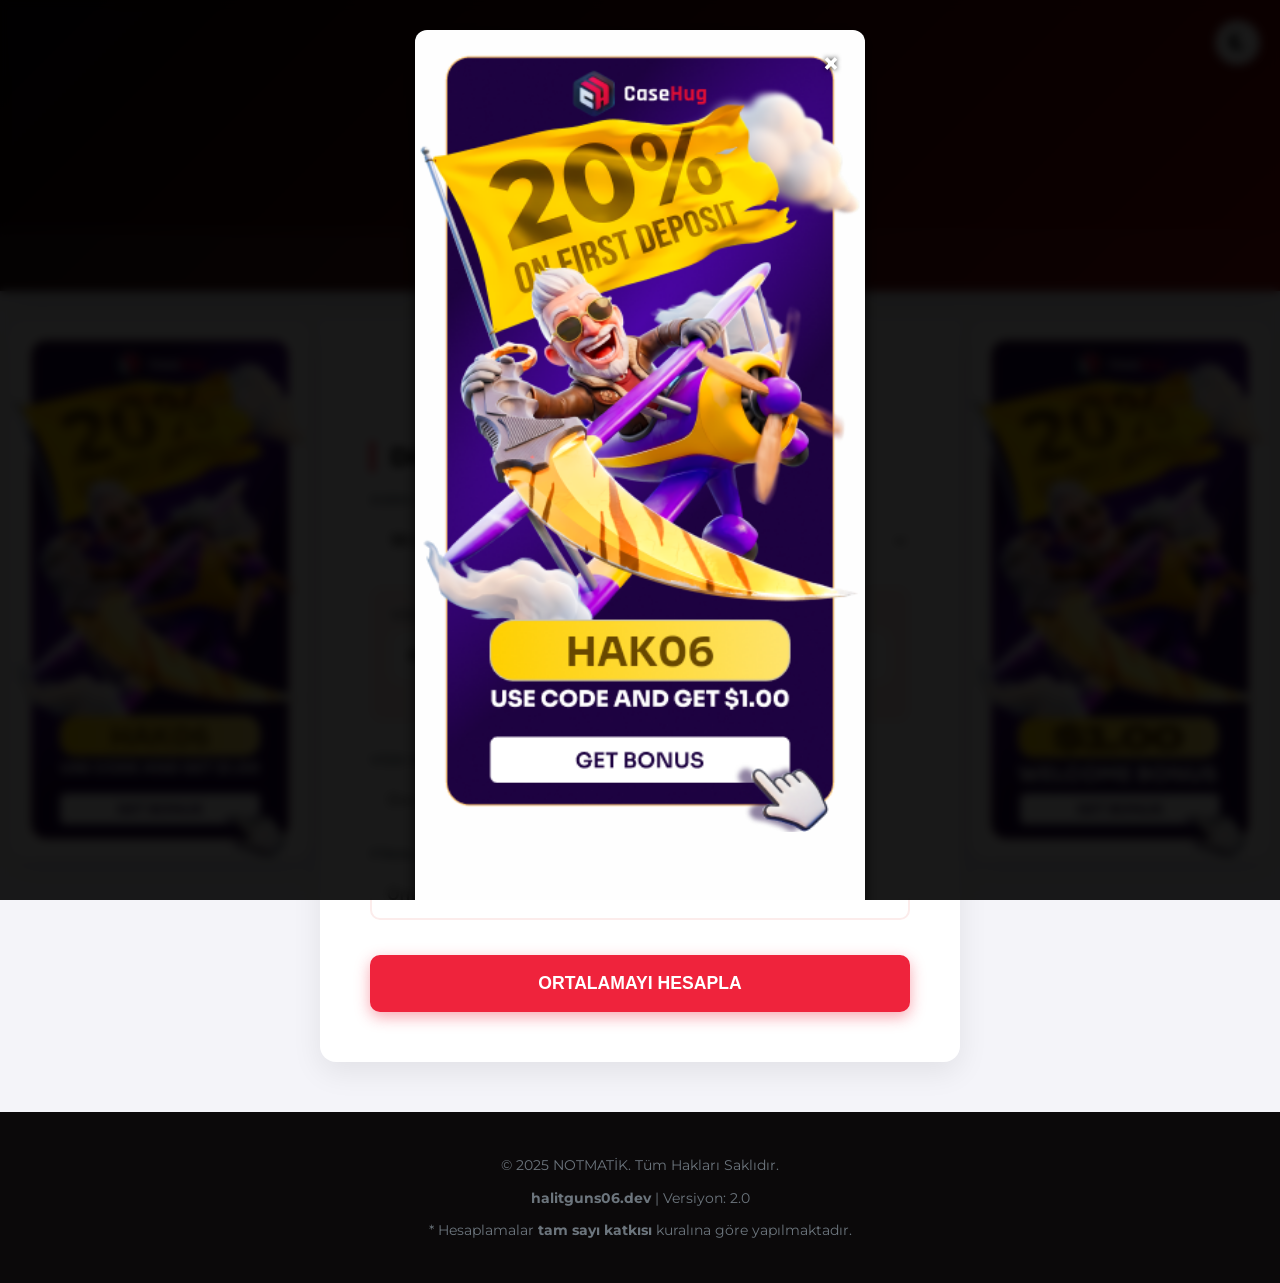
==== commit 70bc8fee: "title" ====
--- a/index.html
+++ b/index.html
@@ -3,8 +3,10 @@
 <head>
     <meta charset="UTF-8">
     <meta name="viewport" content="width=device-width, initial-scale=1.0">
-    <title>NOTMATİK | Final Hesaplama Yazılımı</title>
-    <link href="https://fonts.googleapis.com/css2?family=Montserrat:wght@300;400;600;700;800&display=swap" rel="stylesheet">
+    <title>NOTMATİK</title>
+    <meta name="description" content="NOTMATİK resmi web sitesine hoş geldiniz.">
+    <meta name="keywords" content="notmatik, NOTMATİK,notmatiktr,not hesaplama, akademik başarı hesaplama, vize final hesaplama, proje dahil hesaplama, ders geçme notu, final notu hesaplama, vize notu hesaplama, akademik başarı, not hesaplama aracı, üniversite not hesaplama, ders notu hesaplama, final notu gereksinimi, vize final ortalama hesaplama, proje dahil ortalama hesaplama, akademik performans değerlendirme, not hesaplama platformu, üniversite öğrencileri için not hesaplama, ders geçme kriterleri, final notu gereksinimi hesaplama, vize final ağırlık hesaplama, akademik başarı puanı hesaplama, notmatik online araç, üniversite not sistemi hesaplama, ders notu hesaplama aracı, final notu gereksinimi belirleme, vize final ağırlık oranı hesaplama, akademik performans değerlendirme aracı, notmatik web uygulaması, üniversite öğrencileri için not hesaplama platformu, ders geçme notu hesaplama aracı, final notu gereksinimi belirleme aracı, vize final ortalama hesaplama aracı, proje dahil ortalama hesaplama aracı, akademik başarı puanı hesaplama aracı, notmatik online hesaplama aracı, üniversite not sistemi hesaplama aracı, ders notu hesaplama platformu, final notu gereksinimi belirleme platformu, vize final ağırlık oranı hesaplama platformu, akademik performans değerlendirme platformu">
+    <link href="https://fonts.googleapis.com/css2?family=Montserrat:wght@300;400;600;700;800;900&display=swap" rel="stylesheet">
     <link rel="stylesheet" href="https://cdnjs.cloudflare.com/ajax/libs/font-awesome/6.0.0-beta3/css/all.min.css">
     
     <link rel="icon" type="image/svg+xml" href="data:image/svg+xml,<svg xmlns='http://www.w3.org/2000/svg' viewBox='0 0 100 100'><text y='.9em' font-size='90'>🎓</text></svg>">
@@ -15,45 +17,44 @@
         /* ======================================= */
         :root {
             /* Light Mod Renkleri */
-            --primary-dark: #1f3050; 
-            --primary-light: #2c4570;
-            --accent-color: #00bcd4; /* Turkuaz */
-            --success-color: #4caf50;
-            --fail-color: #d9534f;
-            --bg-color: #f0f2f5; 
+            --primary-dark: #8a0303; 
+            --primary-light: #d90429;
+            --accent-color: #ef233c; 
+            --success-color: #2b9348;
+            --fail-color: #d90429;
+            --bg-color: #f4f4f9; 
             --card-bg: #ffffff;
-            --text-color: #212529;
+            --text-color: #0b090a;
             --light-text: #6c757d;
-            --input-bg: white;
-            --weight-bg: #e6f7ff;
-            --table-header-bg: #e0f2f1;
-            --border-radius: 12px;
-            --box-shadow: 0 10px 30px rgba(0, 0, 0, 0.1);
+            --input-bg: #ffffff;
+            --weight-bg: #fceceb;
+            --table-header-bg: #f9dcdc;
+            --border-radius: 16px;
+            --box-shadow: 0 10px 30px rgba(0, 0, 0, 0.08);
             --transition-speed: 0.4s;
         }
 
         /* KARANLIK MODU RENK PALETİ */
         body.dark-mode {
-            --primary-dark: #f0f0f0; 
-            --primary-light: #5f7a9d; 
-            --accent-color: #4dd0e1; 
-            --success-color: #66bb6a;
-            --fail-color: #ef5350;
-            --bg-color: #1a1a1a; 
-            --card-bg: #2c2c2c; 
-            --text-color: #fafafa; 
-            --light-text: #bdbdbd; 
-            --input-bg: #3c3c3c;
-            --weight-bg: #373737; 
-            --table-header-bg: #444444;
-            --box-shadow: 0 5px 15px rgba(0, 0, 0, 0.5);
+            --primary-dark: #b30000; 
+            --primary-light: #8a0303; 
+            --accent-color: #ff3333; 
+            --success-color: #43aa8b;
+            --fail-color: #ff4d4d;
+            --bg-color: #0b090a; 
+            --card-bg: #161a1d; 
+            --text-color: #f8f9fa; 
+            --light-text: #a0a0a0; 
+            --input-bg: #222222;
+            --weight-bg: #2a1111; 
+            --table-header-bg: #3a1c1c;
+            --box-shadow: 0 10px 30px rgba(0, 0, 0, 0.6);
         }
 
         /* ======================================= */
         /* 3. REKLAM YAPISI (DÜZELTME VE YERLEŞİM) */
         /* ======================================= */
         
-        /* Ana Taşıyıcı: Hesaplama Kont. ve Reklamları Ortalar */
         .main-content-wrapper {
             display: flex;
             justify-content: center;
@@ -64,9 +65,8 @@
             margin-top: 30px; 
         }
         
-        /* Reklam Sütunları (Sağ ve Sol) */
         .ad-column {
-            width: 300px; /* Reklam Genişliği */
+            width: 300px; 
             margin: 0 10px;
             flex-shrink: 0;
             display: flex;
@@ -79,9 +79,9 @@
             width: 100%;
             height: 535px; 
             background-color: var(--card-bg);
-            border: 1px solid #ddd;
+            border: 1px solid var(--weight-bg);
             border-radius: var(--border-radius);
-            box-shadow: 0 2px 5px rgba(0, 0, 0, 0.1);
+            box-shadow: var(--box-shadow);
             overflow: hidden;
             margin-bottom: 20px;
             text-align: center;
@@ -96,181 +96,72 @@
             display: block;
         }
 
-
-/* ======================================= */
+        /* ======================================= */
         /* POPUP (REKLAM) */
- /* ======================================= */
-/* Pop-up'ı Gizleyen ve Tüm Ekranı Kapsayan Arka Plan */
-.modal-overlay {
-    display: none; 
-    position: fixed;
-    z-index: 9999; 
-    left: 0;
-    top: 0;
-    width: 100%;
-    height: 100%;
-    overflow-y: auto; /* İçerik taşarsa kaydırma çubuğu çıksın */
-    background-color: rgba(0, 0, 0, 0.9); 
-    backdrop-filter: blur(5px); 
-    -webkit-backdrop-filter: blur(5px); /* Safari desteği */
-}
-
-/* Pop-up İçerik Kutusu */
-.modal-content {
-    background-color: #fefefe;
-    margin: 30px auto; /* Üstten ve alttan boşluk bırakır, dikeyde ortalar */
-    border-radius: 12px;
-    padding: 0;
-    position: relative;
-    width: 90%; 
-    max-width: 450px; /* Maksimum genişlik (640px ile orantılı) */
-    box-shadow: 0 5px 15px rgba(0, 0, 0, 0.7);
-    text-align: center; /* İçindeki img/video'yu ortalamak için */
-}
-
-/* Kapatma Butonu */
-.modal-close-btn {
-    color: #fff; 
-    position: absolute;
-    top: 15px;
-    right: 25px;
-    font-size: 30px;
-    font-weight: bold;
-    cursor: pointer;
-    text-shadow: 0 0 5px rgba(0, 0, 0, 0.8);
-    z-index: 10000;
-}
-.modal-close-btn:hover,
-.modal-close-btn:focus {
-    color: #bbb;
-    text-decoration: none;
-}
-
-/* Fotoğraf Kapsayıcısı: 640x1140 en boy oranını korur */
-.modal-image-container {
-    position: relative;
-    height: 0;
-    /* 1140 / 640 = 178.125% -> Genişliğe göre yüksekliği ayarlar */
-    padding-top: 178.125%; 
-    overflow: hidden;
-    border-top-left-radius: 12px;
-    border-top-right-radius: 12px;
-}
-
-/* Fotoğraf Stili: Kapsayıcıyı tam doldurur */
-.modal-image-full {
-    position: absolute;
-    top: 0;
-    left: 0;
-    width: 100%;
-    height: 100%;
-    object-fit: cover; /* En boy oranını koruyarak doldurur */
-    display: block; /* img varsayılan inline olduğu için */
-}
-
-/* Video Kapsayıcısı: Fotoğrafın Altında Uyumlu Boyut */
-.modal-video-container {
-    position: relative;
-    height: 0;
-    /* Video için daha kısa bir yükseklik, örn: 640x360 gibi yatay bir videonun oranı (360/640=56.25%) */
-    /* Veya fotoğrafın yarısı kadar dikey (1140/2 = 570) oranına göre (570/640=89.0625%) */
-    /* Ben videonun biraz daha kısa olmasını istediğiniz varsayarak %80 verdim, ayarlayabilirsiniz. */
-padding-top: 29.41%; 
-    
-    overflow: hidden;
-    border-bottom-left-radius: 12px;
-    border-bottom-right-radius: 12px;
-    margin-top: -4px;
-}
-
-/* Video Stili: Kapsayıcıyı tam doldurur */
-.modal-video-responsive {
-position: absolute;
-    top: 0;
-    left: 0;
-    width: 100%;
-    height: 100%;
-    /* 🔑 DEĞİŞİKLİK: Video tam görünmeli ve kırpılmamalı, bu yüzden 'cover' yerine 'contain' kullanıyoruz. */
-    /* Ancak, 'contain' kullanmak videonun çevresinde boşluk bırakabilir. 
-       Eğer video tam kutuya sığarsa (ki padding-top ile ayarladık), 'cover' veya 'contain' kullanmak yerine tamamen kaldırabiliriz.
-       Ancak en güvenlisi tam boyutu almaktır: */
-    object-fit: fill; /* Kapsayıcıyı tam doldurur, en-boy oranını bozabilir ama boşluk bırakmaz */
-    /* Veya: object-fit: contain; kullanarak video boşluk bırakarak tam gözükmesini sağlayabilirsiniz. Hangisi daha az "çirkin" duruyorsa... */
-}
-
-/* Linklerin blok seviyesinde olmasını sağlar */
-.modal-image-link,
-.modal-video-link {
-    display: block;
-    text-decoration: none;
-    color: inherit;
-}
-
-
-/* ======================================= */
+        /* ======================================= */
+        .modal-overlay {
+            display: none; 
+            position: fixed;
+            z-index: 9999; 
+            left: 0;
+            top: 0;
+            width: 100%;
+            height: 100%;
+            overflow-y: auto;
+            background-color: rgba(0, 0, 0, 0.9); 
+            backdrop-filter: blur(5px); 
+            -webkit-backdrop-filter: blur(5px); 
+        }
+
+        .modal-content {
+            background-color: #fefefe;
+            margin: 30px auto;
+            border-radius: 12px;
+            padding: 0;
+            position: relative;
+            width: 90%; 
+            max-width: 450px; 
+            box-shadow: 0 5px 15px rgba(0, 0, 0, 0.7);
+            text-align: center; 
+        }
+
+        .modal-close-btn {
+            color: #fff; 
+            position: absolute;
+            top: 15px;
+            right: 25px;
+            font-size: 30px;
+            font-weight: bold;
+            cursor: pointer;
+            text-shadow: 0 0 5px rgba(0, 0, 0, 0.8);
+            z-index: 10000;
+        }
+        .modal-close-btn:hover, .modal-close-btn:focus { color: #bbb; text-decoration: none; }
+
+        .modal-image-container { position: relative; height: 0; padding-top: 178.125%; overflow: hidden; border-top-left-radius: 12px; border-top-right-radius: 12px; }
+        .modal-image-full { position: absolute; top: 0; left: 0; width: 100%; height: 100%; object-fit: cover; display: block; }
+        
+        .modal-video-container { position: relative; height: 0; padding-top: 29.41%; overflow: hidden; border-bottom-left-radius: 12px; border-bottom-right-radius: 12px; margin-top: -4px; }
+        .modal-video-responsive { position: absolute; top: 0; left: 0; width: 100%; height: 100%; object-fit: fill; }
+        
+        .modal-image-link, .modal-video-link { display: block; text-decoration: none; color: inherit; }
+
+        /* ======================================= */
         /* Mobil Reklam Alanı (Footer Üstü) */
- /* ======================================= */
-        
-/* 1. Masaüstünde Gizle ve Mobil Ayarlar */
-.mobile-ad-bar {
-    display: none; /* Masaüstünde gizli */
-    width: 100%;
-    padding: 15px 0;
-    text-align: center;
-    background-color: var(--card-bg);
-   
-}
-
-/* SADECE MOBİLDE GÖSTER KURALI */
-@media screen and (max-width: 768px) {
-    .mobile-ad-bar {
-        display: block; /* Mobil cihazlarda görünür yap */
-    }
-}
-
-/* 2. Reklam Kutusu: Ufak Bir Yer Kaplasın */
-.mobile-ad-box-mobile {
-    width: 90%; 
-    max-width: 450px; 
-    
-    /* 🔑 KİLİT KURAL: Yüksekliği, Ekran Yüksekliğinin %15'i yap. */
-    /* Bu değeri (15vh) küçülterek (örneğin 10vh yaparak) daha ufak bir yer kaplatabilirsiniz. */
-    height: 15vh; 
-    
-    background-color: var(--weight-bg); 
-    margin: 0 auto; 
-    border-radius: 6px;
-    
-    /* İçindeki videoyu konumlandırmak için referans noktası */
-    position: relative; 
-    overflow: hidden; 
-}
-
-
-/* 3. Video Stili: Kutuyu Tam Doldur ve En Boy Oranını Koru */
-.mobile-ad-box-mobile video {
-    /* Kutunun tamamını kapla */
-    width: 100%;
-    height: 100%;
-    
-    /* Video, kutuyu doldururken en-boy oranını korur. */
-    /* Kutu ile video arasında en boy oranı farkı varsa videonun kenarları kesilir. */
-    object-fit: cover;
-    
-    /* Kapsayıcıya tam oturmasını sağla */
-    position: absolute;
-    top: 0;
-    left: 0;
-}
-
-
-/* Modern Switch Stili */
-.switch { position: relative; display: inline-block; width: 50px; height: 24px; }
-.switch input { opacity: 0; width: 0; height: 0; }
-.slider { position: absolute; cursor: pointer; top: 0; left: 0; right: 0; bottom: 0; background-color: #ccc; transition: .4s; border-radius: 34px; }
-.slider:before { position: absolute; content: ""; height: 16px; width: 16px; left: 4px; bottom: 4px; background-color: white; transition: .4s; border-radius: 50%; }
-input:checked + .slider { background-color: var(--accent-color); }
-input:checked + .slider:before { transform: translateX(26px); }
+        /* ======================================= */
+        .mobile-ad-bar { display: none; width: 100%; padding: 15px 0; text-align: center; background-color: var(--card-bg); }
+        @media screen and (max-width: 768px) { .mobile-ad-bar { display: block; } }
+
+        .mobile-ad-box-mobile { width: 90%; max-width: 450px; height: 15vh; background-color: var(--weight-bg); margin: 0 auto; border-radius: 6px; position: relative; overflow: hidden; }
+        .mobile-ad-box-mobile video { width: 100%; height: 100%; object-fit: cover; position: absolute; top: 0; left: 0; }
+
+        /* Modern Switch Stili */
+        .switch { position: relative; display: inline-block; width: 50px; height: 24px; }
+        .switch input { opacity: 0; width: 0; height: 0; }
+        .slider { position: absolute; cursor: pointer; top: 0; left: 0; right: 0; bottom: 0; background-color: #ccc; transition: .4s; border-radius: 34px; }
+        .slider:before { position: absolute; content: ""; height: 16px; width: 16px; left: 4px; bottom: 4px; background-color: white; transition: .4s; border-radius: 50%; }
+        input:checked + .slider { background-color: var(--accent-color); }
+        input:checked + .slider:before { transform: translateX(26px); }
 
         /* ======================================= */
         /* 2. TEMEL YAPISAL STİLLER */
@@ -286,36 +177,36 @@
 
         header {
             width: 100%;
-            background: linear-gradient(135deg, #1f3050, #2c4570); 
+            background: linear-gradient(135deg, #0b090a, #8a0303); 
             color: white;
             padding: 40px 0 0;
             text-align: center;
             box-shadow: var(--box-shadow);
         }
 
-        header h1 { font-weight: 800; font-size: 2.5em; margin-bottom: 5px; }
-        header p { margin-top: 5px; margin-bottom: 20px; font-weight: 400; } 
+        header h1 { font-weight: 900; font-size: 2.5em; margin-bottom: 5px; }
+        header p { margin-top: 5px; margin-bottom: 20px; font-weight: 400; opacity: 0.8;} 
         
         .mode-switch { position: absolute; top: 20px; right: 20px; z-index: 100; }
 
         .mode-switch button {
-            background: var(--card-bg); color: var(--text-color); border: 1px solid var(--light-text);
-            border-radius: 50%; width: 40px; height: 40px; cursor: pointer; box-shadow: 0 2px 5px rgba(0, 0, 0, 0.2);
-            transition: all 0.3s;
-        }
+            background: var(--card-bg); color: var(--text-color); border: none;
+            border-radius: 50%; width: 45px; height: 45px; cursor: pointer; box-shadow: 0 4px 10px rgba(0, 0, 0, 0.2);
+            transition: all 0.3s; font-size: 1.2em;
+        }
+        .mode-switch button:hover { transform: rotate(15deg) scale(1.1); }
 
         /* Ana Sekmeler */
         .main-nav-tabs { 
-            display: flex; justify-content: center; margin-top: 30px; padding: 0 20px; background-color: rgba(255, 255, 255, 0.1); 
+            display: flex; justify-content: center; margin-top: 30px; padding: 0 20px; background-color: rgba(255, 255, 255, 0.05); 
         }
         .main-nav-tab { 
-            display: flex; align-items: center; padding: 18px 25px; font-weight: 600; color: #b0c2e3;
+            display: flex; align-items: center; padding: 18px 25px; font-weight: 700; color: #b0c2e3;
             border-bottom: 4px solid transparent; margin: 0 5px; font-size: 1.1em; flex-shrink: 0; cursor: pointer; transition: all 0.3s;
         }
-        .main-nav-tab.active { color: var(--accent-color); background-color: var(--card-bg); box-shadow: 0 -5px 15px rgba(0, 0, 0, 0.1); }
+        .main-nav-tab.active { color: var(--accent-color); background-color: var(--card-bg); box-shadow: 0 -5px 15px rgba(0, 0, 0, 0.1); border-top-left-radius: 12px; border-top-right-radius: 12px; }
         body.dark-mode .main-nav-tab.active { background-color: var(--card-bg); }
         .main-nav-tab i { margin-right: 8px; }
-
 
         /* Alt Menü */
         .sub-nav-tabs { 
@@ -323,17 +214,16 @@
             border-bottom: 2px solid var(--weight-bg); padding-bottom: 5px;
         }
         .sub-nav-tab { 
-            padding: 8px 15px; font-weight: 600; color: var(--light-text); border-bottom: 3px solid transparent;
+            padding: 8px 15px; font-weight: 700; color: var(--light-text); border-bottom: 3px solid transparent;
             margin: 0 5px; flex-shrink: 0; cursor: pointer; transition: all 0.3s;
         }
-        .sub-nav-tab.active { color: var(--primary-dark); border-bottom: 3px solid var(--primary-dark); }
-        body.dark-mode .sub-nav-tab.active { color: var(--text-color); border-bottom: 3px solid var(--text-color); }
-
+        .sub-nav-tab.active { color: var(--primary-dark); border-bottom: 3px solid var(--accent-color); }
+        body.dark-mode .sub-nav-tab.active { color: var(--accent-color); border-bottom: 3px solid var(--accent-color); }
 
         /* Ana İçerik Konteyneri */
         .container {
             background-color: var(--card-bg); box-shadow: var(--box-shadow); transition: background-color var(--transition-speed);
-            width: 95%; max-width: 950px; padding: 50px; border-radius: var(--border-radius); margin-top: -10px;
+            width: 95%; max-width: 950px; padding: 50px; border-radius: 0 0 var(--border-radius) var(--border-radius); margin-top: 0px;
             z-index: 10; margin-bottom: 50px;
         }
 
@@ -341,10 +231,9 @@
         .calculator-content.active, .sub-calculator-content.active { display: block; animation: slideIn 0.6s; }
 
         h2 { 
-            font-weight: 700; color: var(--primary-dark); transition: color var(--transition-speed);
-            margin-bottom: 15px; font-size: 1.8em;
-        }
-        body.dark-mode h2 { color: var(--text-color); } 
+            font-weight: 800; color: var(--text-color); transition: color var(--transition-speed);
+            margin-bottom: 20px; font-size: 1.6em; border-left: 5px solid var(--accent-color); padding-left: 15px;
+        }
         body.dark-mode .result-box p { color: var(--text-color); }
 
         /* ======================================= */
@@ -353,37 +242,33 @@
         
         .input-group { margin-bottom: 20px; }
         .input-group label {
-            display: block; margin-bottom: 8px; font-weight: 600; color: var(--light-text);
-            font-size: 0.9em; text-transform: uppercase;
+            display: block; margin-bottom: 8px; font-weight: 700; color: var(--light-text);
+            font-size: 0.85em; text-transform: uppercase; letter-spacing: 0.5px;
         }
 
         /* Input/Select Boyutları ve Odak Animasyonu */
         input[type="number"], select {
-            padding: 12px 15px; height: 48px; box-sizing: border-box; background-color: var(--input-bg);
-            color: var(--text-color); border: 1px solid var(--light-text); width: 100%; border-radius: 6px;
-            transition: all var(--transition-speed); font-size: 1em; font-weight: 500;
+            padding: 12px 15px; height: 50px; box-sizing: border-box; background-color: var(--input-bg);
+            color: var(--text-color); border: 2px solid var(--weight-bg); width: 100%; border-radius: 10px;
+            transition: all var(--transition-speed); font-size: 1em; font-weight: 600;
         }
         input[type="number"]:focus, select:focus {
-            border-color: var(--accent-color); outline: none; box-shadow: 0 0 0 3px rgba(0, 187, 212, 0.2);
-            transform: scale(1.01);
+            border-color: var(--accent-color); outline: none; box-shadow: 0 0 0 4px rgba(239, 35, 60, 0.15);
         }
 
         .weight-setting {
             background-color: var(--weight-bg); transition: background-color var(--transition-speed);
             display: grid; grid-template-columns: repeat(auto-fit, minmax(100px, 1fr));
-            gap: 15px; padding: 15px; border-radius: 8px; margin-bottom: 30px;
+            gap: 15px; padding: 20px; border-radius: 12px; margin-bottom: 30px; border: 1px dashed rgba(239, 35, 60, 0.3);
         }
 
         /* Buton */
         .calculate-btn {
-            background: #1f3050; color: white; box-shadow: 0 4px 10px rgba(31, 48, 80, 0.5); 
-            padding: 16px; border: none; border-radius: 6px; cursor: pointer; font-size: 1.1em;
-            font-weight: 700; text-transform: uppercase; width: 100%; margin-top: 15px; transition: all 0.3s;
-        }
-        .calculate-btn:hover { transform: translateY(-2px); box-shadow: 0 8px 15px rgba(31, 48, 80, 0.5); }
-        body.dark-mode .calculate-btn { background: #4c70a8; color: white; box-shadow: 0 4px 10px rgba(0, 0, 0, 0.4); }
-        body.dark-mode .calculate-btn:hover { background: #5f7a9d; }
-
+            background: var(--accent-color); color: white; box-shadow: 0 5px 15px rgba(239, 35, 60, 0.4); 
+            padding: 18px; border: none; border-radius: 10px; cursor: pointer; font-size: 1.1em;
+            font-weight: 800; text-transform: uppercase; width: 100%; margin-top: 15px; transition: all 0.3s;
+        }
+        .calculate-btn:hover { transform: translateY(-3px); background: #d90429; box-shadow: 0 8px 20px rgba(239, 35, 60, 0.6); }
 
         /* ======================================= */
         /* 4. SONUÇ PANELLERİ VE TABLO ESTETİĞİ */
@@ -392,23 +277,24 @@
         .result-box {
             display: none; opacity: 0; background-color: var(--weight-bg); 
             border: 2px solid var(--success-color);
-            padding: 25px; border-radius: var(--border-radius); margin-top: 30px;
+            padding: 30px; border-radius: var(--border-radius); margin-top: 30px;
             position: relative; transition: all var(--transition-speed);
         }
         
         /* Dinamik Çerçeve Sınıfları */
-        .result-box.box-fail { border-color: var(--fail-color); box-shadow: 0 0 10px rgba(217, 83, 79, 0.5); }
-        .result-box.box-pass { border-color: var(--success-color); box-shadow: 0 0 10px rgba(76, 175, 80, 0.5); }
+        .result-box.box-fail { border-color: var(--fail-color); box-shadow: 0 0 15px rgba(217, 4, 41, 0.2); }
+        .result-box.box-pass { border-color: var(--success-color); box-shadow: 0 0 15px rgba(43, 147, 72, 0.2); }
 
         .result-box.show { display: block; opacity: 1; transform: translateY(0); }
 
         .result-table { width: 100%; border-collapse: collapse; margin-top: 20px; }
         
         /* Tablo Sütun Estetiği (Daha Uyumlu) */
-        .result-table th, .result-table td { padding: 10px 5px; font-size: 0.95em; border: none; }
-        .result-table th:first-child, .result-table td:first-child { text-align: left; padding-left: 15px; font-weight: 600; }
-        .result-table th:last-child, .result-table td:last-child { text-align: right; padding-right: 15px; font-weight: 500; }
-        .result-table th { background-color: var(--table-header-bg); color: var(--text-color); font-weight: 700; }
+        .result-table th, .result-table td { padding: 12px 5px; font-size: 0.95em; border-bottom: 1px solid rgba(0,0,0,0.05); }
+        body.dark-mode .result-table th, body.dark-mode .result-table td { border-bottom: 1px solid rgba(255,255,255,0.05); }
+        .result-table th:first-child, .result-table td:first-child { text-align: left; padding-left: 15px; font-weight: 700; }
+        .result-table th:last-child, .result-table td:last-child { text-align: right; padding-right: 15px; font-weight: 800; }
+        .result-table th { background-color: var(--table-header-bg); color: var(--text-color); font-weight: 800; }
 
         /* İKON KONUMU (Sağ Üst Köşe) */
         .result-icon { font-size: 1.5em; margin-left: 10px; vertical-align: middle; float: right; opacity: 1; transition: all 0.3s; }
@@ -419,15 +305,14 @@
             gap: 15px; margin-bottom: 30px; text-align: center;
         }
         .info-card {
-            background-color: var(--card-bg); border-radius: var(--border-radius); padding: 15px 10px;
-            box-shadow: 0 2px 5px rgba(0, 0, 0, 0.1); transition: background-color var(--transition-speed);
-        }
-        .info-card label { font-size: 0.8em; color: var(--light-text); font-weight: 600; display: block; margin-bottom: 5px; text-transform: uppercase; }
-        .info-card span { font-size: 1.4em; font-weight: 800; display: block; color: var(--primary-dark); }
+            background-color: var(--card-bg); border-radius: var(--border-radius); padding: 20px 10px;
+            box-shadow: 0 2px 10px rgba(0, 0, 0, 0.05); border: 2px solid var(--weight-bg);
+        }
+        .info-card label { font-size: 0.8em; color: var(--light-text); font-weight: 700; display: block; margin-bottom: 5px; text-transform: uppercase; }
+        .info-card span { font-size: 1.6em; font-weight: 900; display: block; color: var(--text-color); }
         body.dark-mode .info-card span { color: var(--text-color); }
 
-        .final-ihtiyaci-label { font-size: 1.4em; color: var(--primary-dark); font-weight: 700; display: block; margin-top: 10px; }
-        body.dark-mode .final-ihtiyaci-label { color: var(--text-color); }
+        .final-ihtiyaci-label { font-size: 1.4em; color: var(--text-color); font-weight: 800; display: block; margin-top: 10px; text-align: center;}
         
         .final-ihtiyaci-score {
             display: flex;
@@ -440,49 +325,35 @@
         .score-item {
             flex: 1;
             max-width: 250px;
-            padding: 15px;
+            padding: 20px;
             background: var(--card-bg);
-            border-radius: 10px;
-            border: 1px solid var(--border);
+            border-radius: 12px;
+            border: 2px solid var(--weight-bg);
             text-align: center;
         }
         .score-item .label {
             display: block;
             font-size: 0.85rem;
-            font-weight: 700;
+            font-weight: 800;
             color: var(--light-text);
-            margin-bottom: 8px;
+            margin-bottom: 10px;
             text-transform: uppercase;
         }
-        .hedef-not-label {
-            font-size: 0.4em; /* Ana puana göre oranı */
-            color: var(--light-text);
-            font-weight: 600;
-            text-transform: uppercase;
-        }
-        .sartli-not-box {
-            font-size: 0.7em; /* Ana puana göre oranı */
-            color: var(--warn);
-            border-top: 1px dashed var(--accent-color);
-            padding-top: 10px;
-            width: 100%;
-            margin-top: 5px;
-        }
         .score-item .value {
-            font-size: 2.5rem; /* Rakamların ana büyüklüğü */
+            font-size: 2.8rem; 
             font-weight: 900;
             color: var(--accent-color);
         }
 
         /* Şartlı not için özel renk */
         .score-item.sartli .value {
-            color: var(--warn);
+            color: #f48c06;
         }
 
         /* Footer */
         footer {
-            background-color: #1f3050; color: #b0c2e3; padding: 25px 0; width: 100%;
-            text-align: center; font-size: 0.85em; flex-shrink: 0; margin-top: auto;
+            background-color: #0b090a; color: #6c757d; padding: 30px 0; width: 100%;
+            text-align: center; font-size: 0.9em; flex-shrink: 0; margin-top: auto;
         }
 
 
@@ -525,7 +396,7 @@
                 max-width: none;
             }
             .score-item .value {
-                font-size: 2rem;
+                font-size: 2.5rem;
             }
         }
         
@@ -533,22 +404,19 @@
 </head>
 <body class="">
 
-
-
+<!-- REKLAM POPUP -->
 <div id="first-time-modal" class="modal-overlay">
     <div class="modal-content">
         <span class="modal-close-btn">&times;</span>
-        
-        <a href="https://kd.link/?code=HAK06" target="_blank" class="modal-image-link">
+        <a href="https://casehug.com/r/HAK06" target="_blank" class="modal-image-link">
             <div class="modal-image-container">
                 <img src="add/SOL.png" alt="Popup Görseli" class="modal-image-full">
             </div>
         </a>
-
-        <a href="https://kd.link/?code=HAK06" target="_blank" class="modal-video-link">
+        <a href="https://casehug.com/r/HAK06" target="_blank" class="modal-video-link">
             <div class="modal-video-container">
                 <video id="modal-video" autoplay muted loop playsinline class="modal-video-responsive">
-                    <source src="https://fadmoxedziq5rcev.public.blob.vercel-storage.com/silent-night-z01gJElXIRxRuk581NHC0zuC6YDUez.mp4" type="video/mp4">
+                    <source src="https://casehug.com/ch-static/creator-banner-v7.webm" type="video/webm">
                     Tarayıcınız video etiketini desteklemiyor.
                 </video>
             </div>
@@ -556,8 +424,6 @@
     </div>
 </div>
 
-
-
     <div class="mode-switch">
         <button onclick="toggleDarkMode()">
             <i id="mode-icon" class="fa-solid fa-moon"></i>
@@ -566,22 +432,23 @@
 
     <header>
         <h1>NOTMATİK <i class="fa-solid fa-graduation-cap" style="color: var(--accent-color);"></i></h1>
-        <p style="font-size: 1.1em; color: #b0c2e3; font-weight: 400;">Akademik Başarı Hesaplama Platformu</p>
+        <p>Akademik Başarı Hesaplama Platformu</p>
 <div style="margin-top: 15px; display: flex; justify-content: center; gap: 10px; flex-wrap: wrap;">
-    <a href="not-defteri.html" style="text-decoration: none; background: rgba(255,255,255,0.15); color: white; padding: 8px 15px; border-radius: 20px; font-size: 0.85em; border: 1px solid var(--accent-color); transition: 0.3s;">
+    <a href="not-defteri.html" style="text-decoration: none; background: rgba(255,255,255,0.15); color: white; padding: 10px 20px; border-radius: 30px; font-size: 0.9em; font-weight: 700; border: 1px solid rgba(255,255,255,0.2); transition: 0.3s;">
         <i class="fa-solid fa-bookmark"></i> KAYITLI HEDEFLERİM
     </a>
 </div>
         <div class="main-nav-tabs">
-            <div class="main-nav-tab active" id="tab-normal" onclick="showMainCalculator('normal')"><i class="fa-solid fa-book-open"></i> Vize-Final Hesap</div>
-            <div class="main-nav-tab" id="tab-proje" onclick="showMainCalculator('proje')"><i class="fa-solid fa-code-branch"></i> Proje Dahil Hesap</div>
+            <div class="main-nav-tab active" id="tab-normal" onclick="showMainCalculator('normal')">Vize-Final Hesap</div>
+            <div class="main-nav-tab" id="tab-proje" onclick="showMainCalculator('proje')">Proje Dahil Hesap</div>
         </div>
     </header>
 
         <div class="main-content-wrapper">
 
+        <!-- SOL REKLAM SÜTUNU -->
         <div class="ad-column left-ad">
-             <a href="https://kd.link/?code=HAK06" target="_blank" class="ad-box">
+             <a href="https://casehug.com/r/HAK06" target="_blank" class="ad-box">
                 <img src="add/SOL.png" alt="Sol Dikey Reklam 1">
             </a>
         </div>
@@ -591,70 +458,70 @@
         <div class="calculator-content active" id="normal-content">
             
             <div class="sub-nav-tabs">
-                <div class="sub-nav-tab active" id="tab-normal-tp" onclick="showSubCalculator('normal-tp')"><i class="fa-solid fa-balance-scale"></i> Ortalama Hesaplama</div>
-                <div class="sub-nav-tab" id="tab-normal-fi" onclick="showSubCalculator('normal-fi')"><i class="fa-solid fa-bullseye"></i> Gerekli Final Notu</div>
+                <div class="sub-nav-tab active" id="tab-normal-tp" onclick="showSubCalculator('normal-tp')">Ortalama Hesaplama</div>
+                <div class="sub-nav-tab" id="tab-normal-fi" onclick="showSubCalculator('normal-fi')">Gerekli Final Notu</div>
             </div>
 
             <div class="sub-calculator-content active" id="normal-tp-content">
-                <h2>Dönem Sonu Başarı Puanı (Vize-Final)</h2>
+                <h2>Dönem Sonu Başarı Puanı</h2>
 
                 <div class="input-group">
                     <label for="gecme-notu-tp">Ders Geçme Notu:</label>
                     <select id="gecme-notu-tp" required onchange="document.getElementById('sonuc-toplam-puan-normal').classList.remove('show'); updateGecmeNotu('tp')">
-                        <option value="30">30</option>
+                        <option value="30">30 (Örn: Çan Alt Sınırı)</option>
                         <option value="35">35</option>
                         <option value="40">40</option>
                         <option value="45">45</option>
-                        <option value="50">50</option>
+                        <option value="50" selected>50 (Standart)</option>
                         <option value="55">55</option>
-                        <option value="60"selected>60</option>
+                        <option value="60">60</option>
                     </select>
                 </div>
 
                 <div class="weight-setting">
                     <div class="input-group">
                         <label for="vize-agirlik-tp">Vize Ağırlığı (%)</label>
-                        <input type="number" id="vize-agirlik-tp" value="30" min="0" max="100" oninput="updateFinalWeight('tp')" required>
+                        <input type="number" id="vize-agirlik-tp" value="40" min="0" max="100" oninput="updateFinalWeight('tp')" required>
                     </div>
                     <div class="input-group">
                         <label for="final-agirlik-tp">Final Ağırlığı (%)</label>
-                        <input type="number" id="final-agirlik-tp" value="70" min="0" max="100" disabled>
+                        <input type="number" id="final-agirlik-tp" value="60" min="0" max="100" disabled>
                     </div>
                 </div>
                 
                 <div class="input-group">
                     <label for="vize-tp">Vize Notu (0-100)</label>
-                    <input type="number" id="vize-tp" placeholder="Vize notunu giriniz" min="0" max="100" required>
+                    <input type="number" id="vize-tp" placeholder="Örn: 65" min="0" max="100" required>
                 </div>
                 
                 <div class="input-group">
                     <label for="final-tp">Final Notu (0-100)</label>
-                    <input type="number" id="final-tp" placeholder="Final notunu giriniz" min="0" max="100" required>
+                    <input type="number" id="final-tp" placeholder="Örn: 70" min="0" max="100" required>
                 </div>
                 
                 <button class="calculate-btn" onclick="hesaplaToplamPuan()">ORTALAMAYI HESAPLA</button>
 
                 <div class="result-box" id="sonuc-toplam-puan-normal">
                     <i id="icon-normal-tp" class="result-icon"></i>
-                    <p style="font-size: 1.1em; color: var(--primary-dark); font-weight: 600;">Ortalama Detayı:</p>
+                    <p style="font-size: 1.1em; color: var(--text-color); font-weight: 700;">Ortalama Detayı:</p>
                     <table class="result-table">
                         <tr><th>Not Türü</th><th>Ağırlık</th><th>Tam Sayı Katkısı</th></tr>
-                        <tr><td>Vize</td><td id="vizeYuzde-tp">30%</td><td id="vizePuan-tp"></td></tr>
-                        <tr><td>Final</td><td id="finalYuzde-tp">70%</td><td id="finalPuan-tp"></td></tr>
+                        <tr><td>Vize</td><td id="vizeYuzde-tp">40%</td><td id="vizePuan-tp"></td></tr>
+                        <tr><td>Final</td><td id="finalYuzde-tp">60%</td><td id="finalPuan-tp"></td></tr>
                         <tr id="toplam-satir-normal">
                             <td colspan="2">GENEL ORTALAMA</td>
                             <td id="toplamPuan-tp"></td>
                         </tr>
                     </table>
-                    <p style="margin-top: 15px; font-weight: 700; color: var(--primary-dark);">
-                        Geçme Notu (<span id="gosterilenGecmeNotu-tp">50</span>) İçin Durum: 
-                        <span id="gecmeDurumu-tp" style="font-size: 1.1em;"></span>
+                    <p style="margin-top: 15px; font-weight: 800; color: var(--text-color); text-align: center;">
+                        Geçme Notu (<span id="gosterilenGecmeNotu-tp">50</span>) İçin Durum: <br>
+                        <span id="gecmeDurumu-tp" style="font-size: 1.3em; display: inline-block; margin-top: 10px;"></span>
                     </p>
                 </div>
             </div>
 
             <div class="sub-calculator-content" id="normal-fi-content">
-                <h2>Hedef Başarı İçin Gerekli Final Notu (Vize-Final)</h2>
+                <h2>Hedef İçin Gerekli Final Notu</h2>
 
                 <div class="input-group">
                     <label for="hedefPuan-fi">Hedef Toplam Ortalama:</label>
@@ -663,33 +530,32 @@
                         <option value="35">35</option>
                         <option value="40">40</option>
                         <option value="45">45</option>
-                        <option value="50" >50</option>
+                        <option value="50" selected>50</option>
                         <option value="55">55</option>
-                        <option value="60" selected>60</option>
+                        <option value="60">60</option>
                     </select>
                 </div>
 
                 <div class="weight-setting">
                     <div class="input-group">
                         <label for="vize-agirlik-fi">Vize Ağırlığı (%)</label>
-                        <input type="number" id="vize-agirlik-fi" value="30" min="0" max="100" oninput="updateFinalWeight('fi')" required>
+                        <input type="number" id="vize-agirlik-fi" value="40" min="0" max="100" oninput="updateFinalWeight('fi')" required>
                     </div>
                     <div class="input-group">
                         <label for="final-agirlik-fi">Final Ağırlığı (%)</label>
-                        <input type="number" id="final-agirlik-fi" value="70" min="0" max="100" disabled>
+                        <input type="number" id="final-agirlik-fi" value="60" min="0" max="100" disabled>
                     </div>
                 </div>
                 
                 <div class="input-group">
                     <label for="vize-fi">Vize Notu (0-100)</label>
-                    <input type="number" id="vize-fi" placeholder="Vize notunu giriniz" min="0" max="100" required>
-                </div>
-
-
-                <div class="sartli-control-wrapper" style="margin: 20px 0; padding: 15px; background: var(--weight-bg); border-radius: 12px; border: 1px solid var(--accent-color);">
+                    <input type="number" id="vize-fi" placeholder="Örn: 45" min="0" max="100" required>
+                </div>
+
+                <div class="sartli-control-wrapper" style="margin: 20px 0; padding: 15px; background: var(--weight-bg); border-radius: 12px; border: 1px dashed rgba(239, 35, 60, 0.3);">
                     <div style="display: flex; justify-content: space-between; align-items: center;">
-                        <span style="font-weight: 700; font-size: 0.9em; color: var(--primary-dark);">
-                            <i class="fa-solid fa-graduation-cap"></i> Şartlı Geçişi Göster
+                        <span style="font-weight: 700; font-size: 0.9em; color: var(--text-color);">
+                            <i class="fa-solid fa-triangle-exclamation"></i> Şartlı Geçişi Göster
                         </span>
                         <label class="switch">
                             <input type="checkbox" class="sartli-toggle" onchange="toggleSartliUI(event)">
@@ -697,13 +563,13 @@
                         </label>
                     </div>
                     
-                    <div class="sartli-input-area" style="display: none; margin-top: 15px; border-top: 1px dashed var(--accent-color); padding-top: 15px;">
-                        <label style="font-size: 0.75em; font-weight: 700; color: var(--light-text);">ŞARTLI GEÇME ALT SINIRI (Örn: 50)</label>
-                        <input type="number" class="sartli-sinir-input" value="50" style="margin-top: 5px; height: 40px;">
-                    </div>
-                </div>
-
-                <button class="calculate-btn" onclick="hesaplaFinalIhtiyaci()">GEREKLİ FİNAL NOTUNU HESAPLA</button>
+                    <div class="sartli-input-area" style="display: none; margin-top: 15px; border-top: 1px dashed rgba(239, 35, 60, 0.3); padding-top: 15px;">
+                        <label style="font-size: 0.75em; font-weight: 700; color: var(--light-text);">ŞARTLI GEÇME ALT SINIRI (Örn: 45)</label>
+                        <input type="number" class="sartli-sinir-input" value="45" style="margin-top: 5px; height: 45px;">
+                    </div>
+                </div>
+
+                <button class="calculate-btn" onclick="hesaplaFinalIhtiyaci()">GEREKLİ NOTU BUL</button>
 
                 <div class="result-box" id="sonuc-final-ihtiyaci-normal">
                     <div class="final-result-grid">
@@ -716,15 +582,15 @@
                             <span class="pass-color"><span id="vizeKatkisi-fi-int"></span></span>
                         </div>
                     </div>
-                    <div style="border-top: 1px solid var(--light-text); padding-top: 20px; margin-top: 10px;">
-                        <p class="final-ihtiyaci-label" style="font-size: 1.4em; color: var(--text-color);">ALMANIZ GEREKEN MİNİMUM FİNAL NOTU:</p>
+                    <div style="border-top: 1px solid rgba(0,0,0,0.1); padding-top: 20px; margin-top: 10px;">
+                        <p class="final-ihtiyaci-label">ALMANIZ GEREKEN FİNAL NOTU</p>
                         
-                        <span class="final-ihtiyaci-score accent-color" id="finalIhtiyaci-fi"></span>
+                        <div class="final-ihtiyaci-score accent-color" id="finalIhtiyaci-fi"></div>
                         
-                        <p id="final-uyari" style="display:none; color: var(--fail-color); font-weight: 600; margin-top: 10px;"></p>
-                    </div>
-                    <button class="calculate-btn" onclick="prepareForVault(this)" style="background: #4caf50; margin-top: 15px;">
-                        <i class="fa-solid fa-copy"></i> BU HEDEFİ KAYDET
+                        <p id="final-uyari" style="display:none; color: var(--fail-color); font-weight: 700; margin-top: 10px; text-align: center;"></p>
+                    </div>
+                    <button class="calculate-btn" onclick="prepareForVault(this)" style="background: #111; margin-top: 15px;">
+                        <i class="fa-solid fa-copy"></i> HEDEFİ KAYDET
                     </button>
                 </div>
             </div>
@@ -733,12 +599,12 @@
         <div class="calculator-content" id="proje-content">
             
             <div class="sub-nav-tabs">
-                <div class="sub-nav-tab active" id="tab-proje-tp" onclick="showSubCalculator('proje-tp')"><i class="fa-solid fa-balance-scale"></i> Projeli Ortalama Hesaplama</div>
-                <div class="sub-nav-tab" id="tab-proje-fi" onclick="showSubCalculator('proje-fi')"><i class="fa-solid fa-bullseye"></i> Gerekli Final Notu</div>
+                <div class="sub-nav-tab active" id="tab-proje-tp" onclick="showSubCalculator('proje-tp')">Projeli Ortalama</div>
+                <div class="sub-nav-tab" id="tab-proje-fi" onclick="showSubCalculator('proje-fi')">Gerekli Final Notu</div>
             </div>
 
             <div class="sub-calculator-content active" id="proje-tp-content">
-                <h2>Dönem Sonu Başarı Puanı (Proje Dahil)</h2>
+                <h2>Projeli Başarı Puanı</h2>
 
                 <div class="input-group">
                     <label for="gecme-notu-proje-tp">Ders Geçme Notu:</label>
@@ -747,20 +613,20 @@
                         <option value="35">35</option>
                         <option value="40">40</option>
                         <option value="45">45</option>
-                        <option value="50" >50</option>
+                        <option value="50" selected>50</option>
                         <option value="55">55</option>
-                        <option value="60" selected>60</option>
+                        <option value="60">60</option>
                     </select>
                 </div>
 
                 <div class="weight-setting weight-setting-proje">
                     <div class="input-group">
                         <label for="vize-agirlik-proje-tp">Vize (%)</label>
-                        <input type="number" id="vize-agirlik-proje-tp" value="25" min="0" max="100" oninput="updateProjeWeights('proje-tp')" required>
+                        <input type="number" id="vize-agirlik-proje-tp" value="30" min="0" max="100" oninput="updateProjeWeights('proje-tp')" required>
                     </div>
                     <div class="input-group">
                         <label for="proje-agirlik-proje-tp">Proje (%)</label>
-                        <input type="number" id="proje-agirlik-proje-tp" value="25" min="0" max="100" oninput="updateProjeWeights('proje-tp')" required>
+                        <input type="number" id="proje-agirlik-proje-tp" value="20" min="0" max="100" oninput="updateProjeWeights('proje-tp')" required>
                     </div>
                     <div class="input-group">
                         <label for="final-agirlik-proje-tp">Final (%)</label>
@@ -770,44 +636,44 @@
 
 
                 <div class="input-group">
-                    <label for="vize-proje-tp">Vize Notu (0-100)</label>
-                    <input type="number" id="vize-proje-tp" placeholder="Vize notunu giriniz" min="0" max="100" required>
+                    <label for="vize-proje-tp">Vize Notu</label>
+                    <input type="number" id="vize-proje-tp" min="0" max="100" required>
                 </div>
                 
                 <div class="input-group">
-                    <label for="proje-proje-tp">Proje Notu (0-100)</label>
-                    <input type="number" id="proje-proje-tp" placeholder="Proje notunu giriniz" min="0" max="100" required>
+                    <label for="proje-proje-tp">Proje Notu</label>
+                    <input type="number" id="proje-proje-tp" min="0" max="100" required>
                 </div>
                 
                 <div class="input-group">
-                    <label for="final-proje-tp">Final Notu (0-100)</label>
-                    <input type="number" id="final-proje-tp" placeholder="Final notunu giriniz" min="0" max="100" required>
+                    <label for="final-proje-tp">Final Notu</label>
+                    <input type="number" id="final-proje-tp" min="0" max="100" required>
                 </div>
 
                 <button class="calculate-btn" onclick="hesaplaProjeToplamPuan()">ORTALAMAYI HESAPLA</button>
 
                 <div class="result-box" id="sonuc-proje-tp">
                     <i id="icon-proje-tp" class="result-icon"></i>
-                    <p style="font-size: 1.1em; color: var(--primary-dark); font-weight: 600;">Ortalama Detayı:</p>
+                    <p style="font-size: 1.1em; color: var(--text-color); font-weight: 700;">Ortalama Detayı:</p>
                     <table class="result-table">
-                        <tr><th>Not Türü</th><th>Ağırlık</th><th>Tam Sayı Katkısı</th></tr>
-                        <tr><td>Vize</td><td id="vizeYuzde-proje-tp">25%</td><td id="vizePuan-proje-tp"></td></tr>
-                        <tr><td>Proje</td><td id="projeYuzde-proje-tp">25%</td><td id="projePuan-proje-tp"></td></tr>
+                        <tr><th>Not Türü</th><th>Ağırlık</th><th>Katkı</th></tr>
+                        <tr><td>Vize</td><td id="vizeYuzde-proje-tp">30%</td><td id="vizePuan-proje-tp"></td></tr>
+                        <tr><td>Proje</td><td id="projeYuzde-proje-tp">20%</td><td id="projePuan-proje-tp"></td></tr>
                         <tr><td>Final</td><td id="finalYuzde-proje-tp">50%</td><td id="finalPuan-proje-tp"></td></tr>
                         <tr id="toplam-satir-proje-tp">
                             <td colspan="2">GENEL ORTALAMA</td>
                             <td id="toplamPuan-proje-tp"></td>
                         </tr>
                     </table>
-                    <p style="margin-top: 15px; font-weight: 700; color: var(--primary-dark);">
-                        Geçme Notu (<span id="gosterilenGecmeNotu-proje-tp">50</span>) İçin Durum: 
-                        <span id="gecmeDurumu-proje-tp" style="font-size: 1.1em;"></span>
+                    <p style="margin-top: 15px; font-weight: 800; color: var(--text-color); text-align: center;">
+                        Geçme Notu (<span id="gosterilenGecmeNotu-proje-tp">50</span>) İçin Durum: <br>
+                        <span id="gecmeDurumu-proje-tp" style="font-size: 1.3em; display: inline-block; margin-top: 10px;"></span>
                     </p>
                 </div>
             </div>
             
             <div class="sub-calculator-content" id="proje-fi-content">
-                <h2>Hedef Başarı İçin Gerekli Final Notu (Proje Dahil)</h2>
+                <h2>Hedef İçin Gerekli Final (Projeli)</h2>
 
                 <div class="input-group">
                     <label for="hedefPuan-proje-fi">Hedef Toplam Ortalama:</label>
@@ -816,20 +682,20 @@
                         <option value="35">35</option>
                         <option value="40">40</option>
                         <option value="45">45</option>
-                        <option value="50" >50</option>
+                        <option value="50" selected>50</option>
                         <option value="55">55</option>
-                        <option value="60" selected>60</option>
+                        <option value="60">60</option>
                     </select>
                 </div>
                 
                 <div class="weight-setting weight-setting-proje">
                     <div class="input-group">
                         <label for="vize-agirlik-proje-fi">Vize (%)</label>
-                        <input type="number" id="vize-agirlik-proje-fi" value="25" min="0" max="100" oninput="updateProjeWeights('proje-fi')" required>
+                        <input type="number" id="vize-agirlik-proje-fi" value="30" min="0" max="100" oninput="updateProjeWeights('proje-fi')" required>
                     </div>
                     <div class="input-group">
                         <label for="proje-agirlik-proje-fi">Proje (%)</label>
-                        <input type="number" id="proje-agirlik-proje-fi" value="25" min="0" max="100" oninput="updateProjeWeights('proje-fi')" required>
+                        <input type="number" id="proje-agirlik-proje-fi" value="20" min="0" max="100" oninput="updateProjeWeights('proje-fi')" required>
                     </div>
                     <div class="input-group">
                         <label for="final-agirlik-proje-fi">Final (%)</label>
@@ -838,19 +704,19 @@
                 </div>
 
                 <div class="input-group">
-                    <label for="vize-proje-fi">Vize Notu (0-100)</label>
-                    <input type="number" id="vize-proje-fi" placeholder="Vize notunu giriniz" min="0" max="100" required>
+                    <label for="vize-proje-fi">Vize Notu</label>
+                    <input type="number" id="vize-proje-fi" min="0" max="100" required>
                 </div>
                 
                 <div class="input-group">
-                    <label for="proje-proje-fi">Proje Notu (0-100)</label>
-                    <input type="number" id="proje-proje-fi" placeholder="Proje notunu giriniz" min="0" max="100" required>
-                </div>
-
-                <div class="sartli-control-wrapper" style="margin: 20px 0; padding: 15px; background: var(--weight-bg); border-radius: 12px; border: 1px solid var(--accent-color);">
+                    <label for="proje-proje-fi">Proje Notu</label>
+                    <input type="number" id="proje-proje-fi" min="0" max="100" required>
+                </div>
+
+                <div class="sartli-control-wrapper" style="margin: 20px 0; padding: 15px; background: var(--weight-bg); border-radius: 12px; border: 1px dashed rgba(239, 35, 60, 0.3);">
                     <div style="display: flex; justify-content: space-between; align-items: center;">
-                        <span style="font-weight: 700; font-size: 0.9em; color: var(--primary-dark);">
-                            <i class="fa-solid fa-graduation-cap"></i> Şartlı Geçişi Göster
+                        <span style="font-weight: 700; font-size: 0.9em; color: var(--text-color);">
+                            <i class="fa-solid fa-triangle-exclamation"></i> Şartlı Geçişi Göster
                         </span>
                         <label class="switch">
                             <input type="checkbox" class="sartli-toggle" onchange="toggleSartliUI(event)">
@@ -858,13 +724,13 @@
                         </label>
                     </div>
                     
-                    <div class="sartli-input-area" style="display: none; margin-top: 15px; border-top: 1px dashed var(--accent-color); padding-top: 15px;">
-                        <label style="font-size: 0.75em; font-weight: 700; color: var(--light-text);">ŞARTLI GEÇME ALT SINIRI (Örn: 50)</label>
-                        <input type="number" class="sartli-sinir-input" value="50" style="margin-top: 5px; height: 40px;">
-                    </div>
-                </div>
-
-                <button class="calculate-btn" onclick="hesaplaProjeFinalIhtiyaci()">GEREKLİ FİNAL NOTUNU HESAPLA</button>
+                    <div class="sartli-input-area" style="display: none; margin-top: 15px; border-top: 1px dashed rgba(239, 35, 60, 0.3); padding-top: 15px;">
+                        <label style="font-size: 0.75em; font-weight: 700; color: var(--light-text);">ŞARTLI GEÇME ALT SINIRI (Örn: 45)</label>
+                        <input type="number" class="sartli-sinir-input" value="45" style="margin-top: 5px; height: 45px;">
+                    </div>
+                </div>
+
+                <button class="calculate-btn" onclick="hesaplaProjeFinalIhtiyaci()">GEREKLİ NOTU BUL</button>
 
                 <div class="result-box" id="sonuc-proje-fi">
                     <div class="final-result-grid">
@@ -877,49 +743,56 @@
                             <span class="pass-color"><span id="vpKatkisi-proje-fi-int"></span></span>
                         </div>
                     </div>
-                    <div style="border-top: 1px solid var(--light-text); padding-top: 20px; margin-top: 10px;">
-                        <p class="final-ihtiyaci-label" style="font-size: 1.4em; color: var(--text-color);">ALMANIZ GEREKEN MİNİMUM FİNAL NOTU:</p>
+                    <div style="border-top: 1px solid rgba(0,0,0,0.1); padding-top: 20px; margin-top: 10px;">
+                        <p class="final-ihtiyaci-label">ALMANIZ GEREKEN FİNAL NOTU</p>
                         
-                        <span class="final-ihtiyaci-score accent-color" id="finalIhtiyaci-proje-fi"></span>
+                        <div class="final-ihtiyaci-score accent-color" id="finalIhtiyaci-proje-fi"></div>
                         
-                        <p id="final-uyari-proje" style="display:none; color: var(--fail-color); font-weight: 600; margin-top: 10px;"></p>
-                    </div>
-                    <button class="calculate-btn" onclick="prepareForVault(this)" style="background: #4caf50; margin-top: 15px;">
-    <i class="fa-solid fa-copy"></i> BU HEDEFİ KAYDET
-</button>
+                        <p id="final-uyari-proje" style="display:none; color: var(--fail-color); font-weight: 700; margin-top: 10px; text-align: center;"></p>
+                    </div>
+                    <button class="calculate-btn" onclick="prepareForVault(this)" style="background: #111; margin-top: 15px;">
+                        <i class="fa-solid fa-copy"></i> HEDEFİ KAYDET
+                    </button>
                 </div>
             </div>
         </div>
 
     </div>
 
-            <div class="ad-column right-ad">
-            <a href="https://kd.link/?code=HAK06" target="_blank" class="ad-box">
+        <!-- SAĞ REKLAM SÜTUNU -->
+        <div class="ad-column right-ad">
+            <a href="https://casehug.com/r/HAK06" target="_blank" class="ad-box">
                 <img src="add/SAG.png" alt="Sağ Dikey Reklam 1">
             </a>
         </div>
     </div>
+    
+    <!-- MOBİL REKLAM SÜTUNU -->
     <div class="mobile-ad-bar">
-        <a href="https://kd.link/?code=HAK06" target="_blank">
+        <a href="https://casehug.com/r/HAK06" target="_blank">
             <div class="mobile-ad-box-mobile">
                 <video autoplay muted loop playsinline>
-                    <source src="https://fadmoxedziq5rcev.public.blob.vercel-storage.com/silent-night-z01gJElXIRxRuk581NHC0zuC6YDUez.mp4" type="video/mp4">
+                    <source src="https://casehug.com/ch-static/creator-banner-v7.webm" type="video/webm">
                     Tarayıcınız video etiketini desteklemiyor.
                 </video>
             </div>
         </a>
     </div>
+
     <footer>
         <p>&copy; 2025 NOTMATİK. Tüm Hakları Saklıdır.</p>
-        <p><b>halitguns06.dev</b> | Versiyon: 1.6</p>
+        <p><b>halitguns06.dev</b> | Versiyon: 2.0</p>
         <p style="margin-top: 10px;">* Hesaplamalar <b>tam sayı katkısı</b> kuralına göre yapılmaktadır.</p>
     </footer>
 
     <script>
-        // Sayfa yüklendiğinde Dark Mode tercihini kontrol et
+        // Sayfa yüklendiğinde Dark Mode (Sistem ve LocalStorage) tercihini kontrol et
         document.addEventListener('DOMContentLoaded', () => {
-            const isDarkMode = localStorage.getItem('darkMode') === 'enabled';
-            if (isDarkMode) {
+            const savedMode = localStorage.getItem('darkMode');
+            const prefersDark = window.matchMedia && window.matchMedia('(prefers-color-scheme: dark)').matches;
+            
+            // Eğer daha önce kaydedilmiş bir tercih yoksa ve cihaz karanlık moddaysa veya kaydedilmiş tercih dark ise:
+            if (savedMode === 'enabled' || (savedMode === null && prefersDark)) {
                 document.body.classList.add('dark-mode');
                 document.getElementById('mode-icon').classList.replace('fa-moon', 'fa-sun');
             } else {
@@ -938,6 +811,13 @@
 
             updateGecmeNotu('tp');
             updateGecmeNotu('proje-tp');
+
+            // ŞARTLI GEÇİŞ AYARLARINI GERİ YÜKLE
+            const wasActive = localStorage.getItem('sartli_active') === 'true';
+            if (wasActive) {
+                document.querySelectorAll('.sartli-toggle').forEach(t => t.checked = true);
+                document.querySelectorAll('.sartli-input-area').forEach(area => area.style.display = 'block');
+            }
         });
 
         // DARK MODE Fonksiyonu
@@ -1061,10 +941,12 @@
     // Geçme/Kalma renk ve ikon mantığı (mevcut kodun devamı...)
     if (toplamPuan >= gecmeNotu) {
         gecmeDurumuElement.textContent = "GEÇTİ!";
+        gecmeDurumuElement.style.color = 'var(--success-color)';
         resultBox.classList.add('box-pass');
         resultIcon.className = 'result-icon fa-solid fa-face-smile';
     } else {
         gecmeDurumuElement.textContent = "KALDI!";
+        gecmeDurumuElement.style.color = 'var(--fail-color)';
         resultBox.classList.add('box-fail');
         resultIcon.className = 'result-icon fa-solid fa-face-frown';
     }
@@ -1083,7 +965,6 @@
 
             resultBox.classList.remove('show');
             uyariElementi.style.display = 'none';
-            finalScoreElement.classList.remove('pass-color', 'accent-color', 'fail-color');
 
             if (isNaN(vizeNotu) || vizeNotu < 0 || vizeNotu > 100) {
                 alert("Lütfen geçerli bir vize notu giriniz (0-100 arasında).");
@@ -1103,24 +984,6 @@
             document.getElementById("gosterilenHedefPuan").textContent = hedefToplamPuan;
             document.getElementById("vizeKatkisi-fi-int").textContent = vizeKatkisiInt;
             
-            if (finalNotuIhtiyaci > 100) {
-                 finalScoreElement.textContent = "MÜMKÜN DEĞİL!";
-                 finalScoreElement.classList.add('fail-color');
-                 uyariElementi.textContent = `* Gerekli final notu (${finalNotuIhtiyaci}) 100'ün üzerindedir. Bu hedefe ulaşmanız imkansız.`;
-                 uyariElementi.style.display = 'block';
-            } else if (finalNotuIhtiyaci <= 0) {
-                finalScoreElement.textContent = "0";
-                finalScoreElement.classList.add('pass-color');
-                uyariElementi.textContent = "TEBRİKLER! Finalden 0 almanız bile bu hedefe ulaşmanız için yeterli!";
-                uyariElementi.style.display = 'block';
-            }
-            else {
-                finalScoreElement.textContent = finalNotuIhtiyaci;
-                finalScoreElement.classList.add('accent-color');
-            }
-            
-                        // ÖRNEK (Normal Hesaplama İçin):
-            // Fonksiyonların içine ekle:
             const sartliAktif = document.querySelector('.sartli-toggle').checked;
             const sartliSinir = parseInt(document.querySelector('.sartli-sinir-input').value) || 50;
 
@@ -1133,20 +996,29 @@
                 finalScoreElement.innerHTML = `
                     <div class="score-item">
                         <span class="label">Hedef (${hedefToplamPuan}) İçin</span>
-                        <span class="value">${finalNotuIhtiyaci}</span>
+                        <span class="value">${finalNotuIhtiyaci > 100 ? 'İMKANSIZ' : (finalNotuIhtiyaci < 0 ? 0 : finalNotuIhtiyaci)}</span>
                     </div>
                     <div class="score-item sartli">
                         <span class="label">Şartlı (${sartliSinir}) İçin</span>
-                        <span class="value">${sartliIhtiyac}</span>
+                        <span class="value">${sartliIhtiyac > 100 ? 'X' : (sartliIhtiyac < 0 ? 0 : sartliIhtiyac)}</span>
                     </div>
                 `;
             } else {
                 finalScoreElement.innerHTML = `
                     <div class="score-item">
                         <span class="label">Gereken Final Notu</span>
-                        <span class="value">${finalNotuIhtiyaci}</span>
+                        <span class="value">${finalNotuIhtiyaci > 100 ? 'İMKANSIZ' : (finalNotuIhtiyaci < 0 ? 0 : finalNotuIhtiyaci)}</span>
                     </div>
                 `;
+            }
+            
+            if (finalNotuIhtiyaci > 100) {
+                 uyariElementi.textContent = `* Gerekli final notu (${finalNotuIhtiyaci}) 100'ün üzerindedir. Bu hedefe ulaşmanız imkansız.`;
+                 uyariElementi.style.display = 'block';
+            } else if (finalNotuIhtiyaci <= 0) {
+                uyariElementi.style.color = "var(--success-color)";
+                uyariElementi.textContent = "TEBRİKLER! Finalden 0 almanız bile bu hedefe ulaşmanız için yeterli!";
+                uyariElementi.style.display = 'block';
             }
 
             setTimeout(() => {
@@ -1279,25 +1151,29 @@
         finalScoreElement.innerHTML = `
             <div class="score-item">
                 <span class="label">HEDEF (${hedefToplamPuan}) İÇİN</span>
-                <span class="value">${finalNotuIhtiyaci > 100 ? 'X' : (finalNotuIhtiyaci < 0 ? 0 : finalNotuIhtiyaci)}</span>
+                <span class="value">${finalNotuIhtiyaci > 100 ? 'İMKANSIZ' : (finalNotuIhtiyaci < 0 ? 0 : finalNotuIhtiyaci)}</span>
             </div>
             <div class="score-item sartli">
                 <span class="label">ŞARTLI (${sartliSinir}) İÇİN</span>
-                <span class="value">${sartliIhtiyac}</span>
+                <span class="value">${sartliIhtiyac > 100 ? 'X' : (sartliIhtiyac < 0 ? 0 : sartliIhtiyac)}</span>
             </div>
         `;
     } else {
-        const gosterilecekNot = finalNotuIhtiyaci > 100 ? "İMKANSIZ" : (finalNotuIhtiyaci <= 0 ? "0" : finalNotuIhtiyaci);
         finalScoreElement.innerHTML = `
             <div class="score-item">
                 <span class="label">GEREKEN FİNAL NOTU</span>
-                <span class="value">${gosterilecekNot}</span>
+                <span class="value">${finalNotuIhtiyaci > 100 ? 'İMKANSIZ' : (finalNotuIhtiyaci <= 0 ? "0" : finalNotuIhtiyaci)}</span>
             </div>
         `;
     }
 
     if (finalNotuIhtiyaci > 100) {
+        uyariElementi.style.color = "var(--fail-color)";
         uyariElementi.textContent = `* Gerekli final notu (${finalNotuIhtiyaci}) 100'ün üzerindedir. Bu hedefe ulaşmanız imkansız.`;
+        uyariElementi.style.display = 'block';
+    } else if (finalNotuIhtiyaci <= 0) {
+        uyariElementi.style.color = "var(--success-color)";
+        uyariElementi.textContent = "TEBRİKLER! Finalden 0 almanız bile bu hedefe ulaşmanız için yeterli!";
         uyariElementi.style.display = 'block';
     }
 
@@ -1381,38 +1257,6 @@
     });
 });
 
-// 1. Ayarları Tarayıcıda Hatırlama ve Panel Kontrolü
-function toggleSartliPanel() {
-    const panel = document.getElementById('sartli-panel');
-    const icon = document.getElementById('sartli-icon');
-    if (panel.style.display === "none") {
-        panel.style.display = "block";
-        icon.classList.replace('fa-chevron-down', 'fa-chevron-up');
-    } else {
-        panel.style.display = "none";
-        icon.classList.replace('fa-chevron-up', 'fa-chevron-down');
-    }
-}
-
-function saveSartliPrefs() {
-    const prefs = {
-        gecme: document.getElementById('gecme-siniri').value,
-        sartli: document.getElementById('sartli-siniri').value
-    };
-    localStorage.setItem('sartliSettings', JSON.stringify(prefs));
-    // Notmatik hesaplamasını tetiklemek için mevcut fonksiyonunu çağırabilirsin (örn: calculateNormal())
-}
-
-// Sayfa yüklendiğinde ayarları geri yükle
-document.addEventListener('DOMContentLoaded', () => {
-    const saved = JSON.parse(localStorage.getItem('sartliSettings'));
-    if (saved) {
-        document.getElementById('gecme-siniri').value = saved.gecme;
-        document.getElementById('sartli-siniri').value = saved.sartli;
-    }
-});
-
-
 function prepareForVault(btn) {
     try {
         const parent = btn.closest('.result-box');
@@ -1472,37 +1316,6 @@
     localStorage.setItem('sartli_active', newState);
 }
 
-
-
-// Sayfa yüklenince hafızadan getir ve uygula
-document.addEventListener('DOMContentLoaded', () => {
-    const wasActive = localStorage.getItem('sartli_active') === 'true';
-    if (wasActive) {
-        document.querySelectorAll('.sartli-toggle').forEach(t => t.checked = true);
-        document.querySelectorAll('.sartli-input-area').forEach(area => area.style.display = 'block');
-    }
-});
-
-
-// Sayfa yüklenince hafızadan getir ve uygula
-document.addEventListener('DOMContentLoaded', () => {
-    const wasActive = localStorage.getItem('sartli_active') === 'true';
-    if (wasActive) {
-        document.querySelectorAll('.sartli-toggle').forEach(t => t.checked = true);
-        document.querySelectorAll('.sartli-input-area').forEach(area => area.style.display = 'block');
-    }
-});
-
-
-// Sayfa yüklenince hafızadan getir
-document.addEventListener('DOMContentLoaded', () => {
-    const wasActive = localStorage.getItem('sartli_active') === 'true';
-    if (wasActive) {
-        document.getElementById('sartli-toggle').checked = true;
-        toggleSartliUI();
-    }
-});
-
     window.onload = checkAndShowModalWithTimer;
 
 
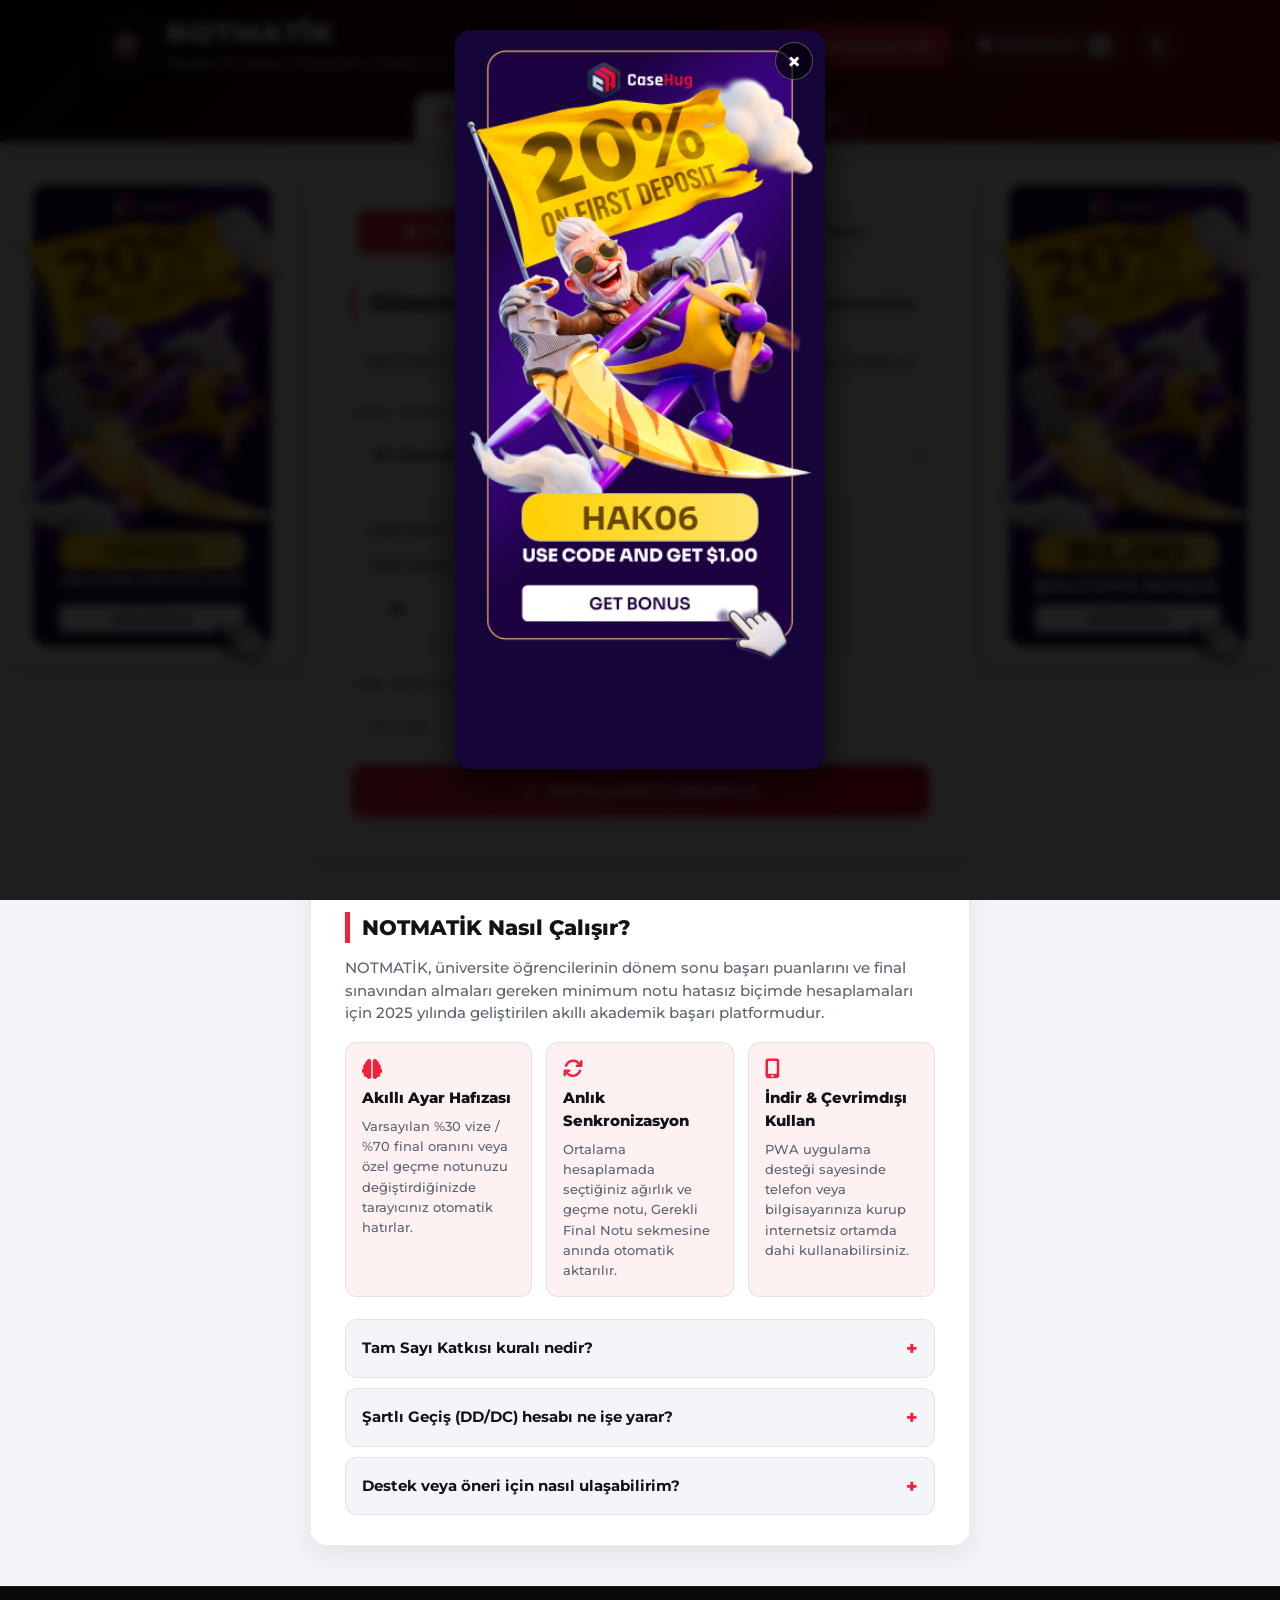
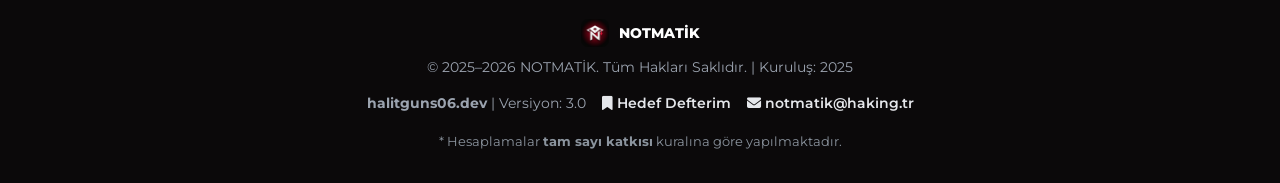
==== commit 61565b9f: "3.0" ====
--- a/index.html
+++ b/index.html
@@ -2,774 +2,725 @@
 <html lang="tr">
 <head>
     <meta charset="UTF-8">
-    <meta name="viewport" content="width=device-width, initial-scale=1.0">
-    <title>NOTMATİK</title>
-    <meta name="description" content="NOTMATİK resmi web sitesine hoş geldiniz.">
-    <meta name="keywords" content="notmatik, NOTMATİK,notmatiktr,not hesaplama, akademik başarı hesaplama, vize final hesaplama, proje dahil hesaplama, ders geçme notu, final notu hesaplama, vize notu hesaplama, akademik başarı, not hesaplama aracı, üniversite not hesaplama, ders notu hesaplama, final notu gereksinimi, vize final ortalama hesaplama, proje dahil ortalama hesaplama, akademik performans değerlendirme, not hesaplama platformu, üniversite öğrencileri için not hesaplama, ders geçme kriterleri, final notu gereksinimi hesaplama, vize final ağırlık hesaplama, akademik başarı puanı hesaplama, notmatik online araç, üniversite not sistemi hesaplama, ders notu hesaplama aracı, final notu gereksinimi belirleme, vize final ağırlık oranı hesaplama, akademik performans değerlendirme aracı, notmatik web uygulaması, üniversite öğrencileri için not hesaplama platformu, ders geçme notu hesaplama aracı, final notu gereksinimi belirleme aracı, vize final ortalama hesaplama aracı, proje dahil ortalama hesaplama aracı, akademik başarı puanı hesaplama aracı, notmatik online hesaplama aracı, üniversite not sistemi hesaplama aracı, ders notu hesaplama platformu, final notu gereksinimi belirleme platformu, vize final ağırlık oranı hesaplama platformu, akademik performans değerlendirme platformu">
-    <link href="https://fonts.googleapis.com/css2?family=Montserrat:wght@300;400;600;700;800;900&display=swap" rel="stylesheet">
-    <link rel="stylesheet" href="https://cdnjs.cloudflare.com/ajax/libs/font-awesome/6.0.0-beta3/css/all.min.css">
-    
-    <link rel="icon" type="image/svg+xml" href="data:image/svg+xml,<svg xmlns='http://www.w3.org/2000/svg' viewBox='0 0 100 100'><text y='.9em' font-size='90'>🎓</text></svg>">
-    
-    <style>
-        /* ======================================= */
-        /* 1. RENK PALETLERİ ve TEMEL DEĞİŞKENLER */
-        /* ======================================= */
-        :root {
-            /* Light Mod Renkleri */
-            --primary-dark: #8a0303; 
-            --primary-light: #d90429;
-            --accent-color: #ef233c; 
-            --success-color: #2b9348;
-            --fail-color: #d90429;
-            --bg-color: #f4f4f9; 
-            --card-bg: #ffffff;
-            --text-color: #0b090a;
-            --light-text: #6c757d;
-            --input-bg: #ffffff;
-            --weight-bg: #fceceb;
-            --table-header-bg: #f9dcdc;
-            --border-radius: 16px;
-            --box-shadow: 0 10px 30px rgba(0, 0, 0, 0.08);
-            --transition-speed: 0.4s;
+    <meta name="viewport" content="width=device-width, initial-scale=1.0, viewport-fit=cover">
+    <title>NOTMATİK | Vize Final Not Hesaplama ve Akademik Başarı Platformu</title>
+    <meta name="description" content="NOTMATİK ile üniversite vize, final ve proje notu ortalamanızı hesaplayın, geçmek ve şartlı geçiş için gereken final notunu öğrenin. Ayarlarınızı hatırlar, çevrimdışı uygulama olarak çalışır.">
+    <meta name="keywords" content="notmatik, NOTMATİK, not hesaplama, vize final hesaplama, gerekli final notu hesaplama, proje dahil ortalama hesaplama, üniversite not hesaplama, ders geçme notu hesaplama, şartlı geçiş hesaplama, tam sayı katkısı">
+    <meta name="author" content="halitguns06.dev">
+    <meta name="robots" content="index, follow, max-image-preview:large, max-snippet:-1, max-video-preview:-1">
+
+    <link rel="canonical" href="https://notmatik.haking.tr/">
+    <link rel="alternate" hreflang="tr" href="https://notmatik.haking.tr/">
+
+    <!-- PWA & Mobil Uygulama Ayarları -->
+    <meta name="theme-color" content="#8a0303" media="(prefers-color-scheme: light)">
+    <meta name="theme-color" content="#0b090a" media="(prefers-color-scheme: dark)">
+    <meta name="mobile-web-app-capable" content="yes">
+    <meta name="apple-mobile-web-app-capable" content="yes">
+    <meta name="apple-mobile-web-app-status-bar-style" content="black-translucent">
+    <meta name="apple-mobile-web-app-title" content="NOTMATİK">
+    <link rel="manifest" href="manifest.webmanifest">
+
+    <!-- PNG ve ICO İkonlar -->
+    <link rel="icon" href="favicon.ico" sizes="any">
+    <link rel="icon" type="image/png" sizes="32x32" href="assets/img/favicon-32.png">
+    <link rel="icon" type="image/png" sizes="16x16" href="assets/img/favicon-16.png">
+    <link rel="apple-touch-icon" sizes="180x180" href="assets/img/apple-touch-icon.png">
+
+    <!-- Open Graph / Sosyal Medya -->
+    <meta property="og:type" content="website">
+    <meta property="og:locale" content="tr_TR">
+    <meta property="og:site_name" content="NOTMATİK">
+    <meta property="og:title" content="NOTMATİK | Vize Final Not Hesaplama ve Akademik Başarı Platformu">
+    <meta property="og:description" content="Vize, final ve proje ortalamanızı tam sayı katkısı kuralıyla hesaplayın; ders geçmek ve şartlı geçiş için gereken final notunu anında öğrenin.">
+    <meta property="og:url" content="https://notmatik.haking.tr/">
+    <meta property="og:image" content="https://notmatik.haking.tr/assets/img/og-image.png">
+    <meta property="og:image:width" content="1200">
+    <meta property="og:image:height" content="630">
+    <meta property="og:image:alt" content="NOTMATİK Akademik Başarı Hesaplama Platformu">
+
+    <!-- Twitter Card -->
+    <meta name="twitter:card" content="summary_large_image">
+    <meta name="twitter:title" content="NOTMATİK | Vize Final Not Hesaplama Platformu">
+    <meta name="twitter:description" content="Üniversite öğrencileri için vize-final ortalama, proje dahil hesaplama ve akıllı hedef takip platformu.">
+    <meta name="twitter:image" content="https://notmatik.haking.tr/assets/img/og-image.png">
+
+    <!-- Yazı Tipleri ve İkon Kütüphanesi -->
+    <link rel="preconnect" href="https://fonts.googleapis.com">
+    <link rel="preconnect" href="https://fonts.gstatic.com" crossorigin>
+    <link href="https://fonts.googleapis.com/css2?family=Montserrat:wght@400;500;600;700;800;900&display=swap" rel="stylesheet">
+    <link rel="stylesheet" href="https://cdnjs.cloudflare.com/ajax/libs/font-awesome/6.5.2/css/all.min.css">
+
+    <!-- Modüler CSS Dosyaları -->
+    <link rel="stylesheet" href="assets/css/main.css">
+    <link rel="stylesheet" href="assets/css/calculator.css">
+
+    <!-- Yapısal Veri (JSON-LD) -->
+    <script type="application/ld+json">
+    {
+      "@context": "https://schema.org",
+      "@graph": [
+        {
+          "@type": "WebApplication",
+          "name": "NOTMATİK",
+          "url": "https://notmatik.haking.tr/",
+          "description": "Üniversite öğrencileri için vize, final ve proje notu ortalama hesaplama ve gerekli final notu belirleme platformu.",
+          "applicationCategory": "EducationalApplication",
+          "operatingSystem": "Web, Android, iOS, Windows, macOS",
+          "inLanguage": "tr",
+          "datePublished": "2025-11-28",
+          "offers": {
+            "@type": "Offer",
+            "price": "0",
+            "priceCurrency": "TRY"
+          },
+          "creator": {
+            "@type": "Organization",
+            "name": "NOTMATİK",
+            "url": "https://notmatik.haking.tr/",
+            "email": "notmatik@haking.tr",
+            "logo": "https://notmatik.haking.tr/assets/img/logo.png"
+          }
+        },
+        {
+          "@type": "FAQPage",
+          "mainEntity": [
+            {
+              "@type": "Question",
+              "name": "NOTMATİK'te Tam Sayı Katkısı kuralı nedir?",
+              "acceptedAnswer": {
+                "@type": "Answer",
+                "text": "Tam sayı katkısı kuralında vize, proje ve final notlarının ağırlıklarıyla çarpılması sonucu oluşan her bileşen aşağı yuvarlanarak tam sayıya dönüştürülür ve toplam dönem ortalaması bu tam sayıların toplamıyla elde edilir."
+              }
+            },
+            {
+              "@type": "Question",
+              "name": "NOTMATİK ayarlarımı hatırlıyor mu?",
+              "acceptedAnswer": {
+                "@type": "Answer",
+                "text": "Evet. Varsayılan olarak %30 vize ve %70 final ile başlar; ağırlıkları veya geçme notunu (özel değer dahil) değiştirdiğinizde tarayıcınız otomatik kaydeder ve Gerekli Final Notu bölümünü de senkronize eder."
+              }
+            },
+            {
+              "@type": "Question",
+              "name": "NOTMATİK'i telefonuma uygulama olarak yükleyebilir miyim?",
+              "acceptedAnswer": {
+                "@type": "Answer",
+                "text": "Evet. NOTMATİK PWA (Progressive Web App) olarak hazırlanmıştır. Uygulamayı İndir butonunu kullanarak Android, iOS, Windows veya macOS cihazınıza yükleyebilir ve internet olmadan da kullanabilirsiniz."
+              }
+            }
+          ]
         }
-
-        /* KARANLIK MODU RENK PALETİ */
-        body.dark-mode {
-            --primary-dark: #b30000; 
-            --primary-light: #8a0303; 
-            --accent-color: #ff3333; 
-            --success-color: #43aa8b;
-            --fail-color: #ff4d4d;
-            --bg-color: #0b090a; 
-            --card-bg: #161a1d; 
-            --text-color: #f8f9fa; 
-            --light-text: #a0a0a0; 
-            --input-bg: #222222;
-            --weight-bg: #2a1111; 
-            --table-header-bg: #3a1c1c;
-            --box-shadow: 0 10px 30px rgba(0, 0, 0, 0.6);
-        }
-
-        /* ======================================= */
-        /* 3. REKLAM YAPISI (DÜZELTME VE YERLEŞİM) */
-        /* ======================================= */
-        
-        .main-content-wrapper {
-            display: flex;
-            justify-content: center;
-            align-items: flex-start;
-            width: 100%;
-            max-width: 1550px; 
-            padding: 0px;
-            margin-top: 30px; 
-        }
-        
-        .ad-column {
-            width: 300px; 
-            margin: 0 10px;
-            flex-shrink: 0;
-            display: flex;
-            flex-direction: column;
-            align-items: center;
-            margin-top: 0; 
-        }
-
-        .ad-box {
-            width: 100%;
-            height: 535px; 
-            background-color: var(--card-bg);
-            border: 1px solid var(--weight-bg);
-            border-radius: var(--border-radius);
-            box-shadow: var(--box-shadow);
-            overflow: hidden;
-            margin-bottom: 20px;
-            text-align: center;
-            line-height: 535px;
-            color: var(--light-text);
-            transition: all 0.3s;
-        }
-        .ad-box img {
-            width: 100%;
-            height: 100%;
-            object-fit: cover;
-            display: block;
-        }
-
-        /* ======================================= */
-        /* POPUP (REKLAM) */
-        /* ======================================= */
-        .modal-overlay {
-            display: none; 
-            position: fixed;
-            z-index: 9999; 
-            left: 0;
-            top: 0;
-            width: 100%;
-            height: 100%;
-            overflow-y: auto;
-            background-color: rgba(0, 0, 0, 0.9); 
-            backdrop-filter: blur(5px); 
-            -webkit-backdrop-filter: blur(5px); 
-        }
-
-        .modal-content {
-            background-color: #fefefe;
-            margin: 30px auto;
-            border-radius: 12px;
-            padding: 0;
-            position: relative;
-            width: 90%; 
-            max-width: 450px; 
-            box-shadow: 0 5px 15px rgba(0, 0, 0, 0.7);
-            text-align: center; 
-        }
-
-        .modal-close-btn {
-            color: #fff; 
-            position: absolute;
-            top: 15px;
-            right: 25px;
-            font-size: 30px;
-            font-weight: bold;
-            cursor: pointer;
-            text-shadow: 0 0 5px rgba(0, 0, 0, 0.8);
-            z-index: 10000;
-        }
-        .modal-close-btn:hover, .modal-close-btn:focus { color: #bbb; text-decoration: none; }
-
-        .modal-image-container { position: relative; height: 0; padding-top: 178.125%; overflow: hidden; border-top-left-radius: 12px; border-top-right-radius: 12px; }
-        .modal-image-full { position: absolute; top: 0; left: 0; width: 100%; height: 100%; object-fit: cover; display: block; }
-        
-        .modal-video-container { position: relative; height: 0; padding-top: 29.41%; overflow: hidden; border-bottom-left-radius: 12px; border-bottom-right-radius: 12px; margin-top: -4px; }
-        .modal-video-responsive { position: absolute; top: 0; left: 0; width: 100%; height: 100%; object-fit: fill; }
-        
-        .modal-image-link, .modal-video-link { display: block; text-decoration: none; color: inherit; }
-
-        /* ======================================= */
-        /* Mobil Reklam Alanı (Footer Üstü) */
-        /* ======================================= */
-        .mobile-ad-bar { display: none; width: 100%; padding: 15px 0; text-align: center; background-color: var(--card-bg); }
-        @media screen and (max-width: 768px) { .mobile-ad-bar { display: block; } }
-
-        .mobile-ad-box-mobile { width: 90%; max-width: 450px; height: 15vh; background-color: var(--weight-bg); margin: 0 auto; border-radius: 6px; position: relative; overflow: hidden; }
-        .mobile-ad-box-mobile video { width: 100%; height: 100%; object-fit: cover; position: absolute; top: 0; left: 0; }
-
-        /* Modern Switch Stili */
-        .switch { position: relative; display: inline-block; width: 50px; height: 24px; }
-        .switch input { opacity: 0; width: 0; height: 0; }
-        .slider { position: absolute; cursor: pointer; top: 0; left: 0; right: 0; bottom: 0; background-color: #ccc; transition: .4s; border-radius: 34px; }
-        .slider:before { position: absolute; content: ""; height: 16px; width: 16px; left: 4px; bottom: 4px; background-color: white; transition: .4s; border-radius: 50%; }
-        input:checked + .slider { background-color: var(--accent-color); }
-        input:checked + .slider:before { transform: translateX(26px); }
-
-        /* ======================================= */
-        /* 2. TEMEL YAPISAL STİLLER */
-        /* ======================================= */
-        body {
-            font-family: 'Montserrat', sans-serif;
-            background-color: var(--bg-color);
-            color: var(--text-color);
-            min-height: 100vh;
-            transition: background-color var(--transition-speed), color var(--transition-speed);
-            margin: 0; padding: 0; display: flex; flex-direction: column; align-items: center;
-        }
-
-        header {
-            width: 100%;
-            background: linear-gradient(135deg, #0b090a, #8a0303); 
-            color: white;
-            padding: 40px 0 0;
-            text-align: center;
-            box-shadow: var(--box-shadow);
-        }
-
-        header h1 { font-weight: 900; font-size: 2.5em; margin-bottom: 5px; }
-        header p { margin-top: 5px; margin-bottom: 20px; font-weight: 400; opacity: 0.8;} 
-        
-        .mode-switch { position: absolute; top: 20px; right: 20px; z-index: 100; }
-
-        .mode-switch button {
-            background: var(--card-bg); color: var(--text-color); border: none;
-            border-radius: 50%; width: 45px; height: 45px; cursor: pointer; box-shadow: 0 4px 10px rgba(0, 0, 0, 0.2);
-            transition: all 0.3s; font-size: 1.2em;
-        }
-        .mode-switch button:hover { transform: rotate(15deg) scale(1.1); }
-
-        /* Ana Sekmeler */
-        .main-nav-tabs { 
-            display: flex; justify-content: center; margin-top: 30px; padding: 0 20px; background-color: rgba(255, 255, 255, 0.05); 
-        }
-        .main-nav-tab { 
-            display: flex; align-items: center; padding: 18px 25px; font-weight: 700; color: #b0c2e3;
-            border-bottom: 4px solid transparent; margin: 0 5px; font-size: 1.1em; flex-shrink: 0; cursor: pointer; transition: all 0.3s;
-        }
-        .main-nav-tab.active { color: var(--accent-color); background-color: var(--card-bg); box-shadow: 0 -5px 15px rgba(0, 0, 0, 0.1); border-top-left-radius: 12px; border-top-right-radius: 12px; }
-        body.dark-mode .main-nav-tab.active { background-color: var(--card-bg); }
-        .main-nav-tab i { margin-right: 8px; }
-
-        /* Alt Menü */
-        .sub-nav-tabs { 
-            display: flex; justify-content: center; margin-bottom: 25px; margin-top: 0px; 
-            border-bottom: 2px solid var(--weight-bg); padding-bottom: 5px;
-        }
-        .sub-nav-tab { 
-            padding: 8px 15px; font-weight: 700; color: var(--light-text); border-bottom: 3px solid transparent;
-            margin: 0 5px; flex-shrink: 0; cursor: pointer; transition: all 0.3s;
-        }
-        .sub-nav-tab.active { color: var(--primary-dark); border-bottom: 3px solid var(--accent-color); }
-        body.dark-mode .sub-nav-tab.active { color: var(--accent-color); border-bottom: 3px solid var(--accent-color); }
-
-        /* Ana İçerik Konteyneri */
-        .container {
-            background-color: var(--card-bg); box-shadow: var(--box-shadow); transition: background-color var(--transition-speed);
-            width: 95%; max-width: 950px; padding: 50px; border-radius: 0 0 var(--border-radius) var(--border-radius); margin-top: 0px;
-            z-index: 10; margin-bottom: 50px;
-        }
-
-        .calculator-content, .sub-calculator-content { display: none; }
-        .calculator-content.active, .sub-calculator-content.active { display: block; animation: slideIn 0.6s; }
-
-        h2 { 
-            font-weight: 800; color: var(--text-color); transition: color var(--transition-speed);
-            margin-bottom: 20px; font-size: 1.6em; border-left: 5px solid var(--accent-color); padding-left: 15px;
-        }
-        body.dark-mode .result-box p { color: var(--text-color); }
-
-        /* ======================================= */
-        /* 3. FORM VE BUTONLAR */
-        /* ======================================= */
-        
-        .input-group { margin-bottom: 20px; }
-        .input-group label {
-            display: block; margin-bottom: 8px; font-weight: 700; color: var(--light-text);
-            font-size: 0.85em; text-transform: uppercase; letter-spacing: 0.5px;
-        }
-
-        /* Input/Select Boyutları ve Odak Animasyonu */
-        input[type="number"], select {
-            padding: 12px 15px; height: 50px; box-sizing: border-box; background-color: var(--input-bg);
-            color: var(--text-color); border: 2px solid var(--weight-bg); width: 100%; border-radius: 10px;
-            transition: all var(--transition-speed); font-size: 1em; font-weight: 600;
-        }
-        input[type="number"]:focus, select:focus {
-            border-color: var(--accent-color); outline: none; box-shadow: 0 0 0 4px rgba(239, 35, 60, 0.15);
-        }
-
-        .weight-setting {
-            background-color: var(--weight-bg); transition: background-color var(--transition-speed);
-            display: grid; grid-template-columns: repeat(auto-fit, minmax(100px, 1fr));
-            gap: 15px; padding: 20px; border-radius: 12px; margin-bottom: 30px; border: 1px dashed rgba(239, 35, 60, 0.3);
-        }
-
-        /* Buton */
-        .calculate-btn {
-            background: var(--accent-color); color: white; box-shadow: 0 5px 15px rgba(239, 35, 60, 0.4); 
-            padding: 18px; border: none; border-radius: 10px; cursor: pointer; font-size: 1.1em;
-            font-weight: 800; text-transform: uppercase; width: 100%; margin-top: 15px; transition: all 0.3s;
-        }
-        .calculate-btn:hover { transform: translateY(-3px); background: #d90429; box-shadow: 0 8px 20px rgba(239, 35, 60, 0.6); }
-
-        /* ======================================= */
-        /* 4. SONUÇ PANELLERİ VE TABLO ESTETİĞİ */
-        /* ======================================= */
-        
-        .result-box {
-            display: none; opacity: 0; background-color: var(--weight-bg); 
-            border: 2px solid var(--success-color);
-            padding: 30px; border-radius: var(--border-radius); margin-top: 30px;
-            position: relative; transition: all var(--transition-speed);
-        }
-        
-        /* Dinamik Çerçeve Sınıfları */
-        .result-box.box-fail { border-color: var(--fail-color); box-shadow: 0 0 15px rgba(217, 4, 41, 0.2); }
-        .result-box.box-pass { border-color: var(--success-color); box-shadow: 0 0 15px rgba(43, 147, 72, 0.2); }
-
-        .result-box.show { display: block; opacity: 1; transform: translateY(0); }
-
-        .result-table { width: 100%; border-collapse: collapse; margin-top: 20px; }
-        
-        /* Tablo Sütun Estetiği (Daha Uyumlu) */
-        .result-table th, .result-table td { padding: 12px 5px; font-size: 0.95em; border-bottom: 1px solid rgba(0,0,0,0.05); }
-        body.dark-mode .result-table th, body.dark-mode .result-table td { border-bottom: 1px solid rgba(255,255,255,0.05); }
-        .result-table th:first-child, .result-table td:first-child { text-align: left; padding-left: 15px; font-weight: 700; }
-        .result-table th:last-child, .result-table td:last-child { text-align: right; padding-right: 15px; font-weight: 800; }
-        .result-table th { background-color: var(--table-header-bg); color: var(--text-color); font-weight: 800; }
-
-        /* İKON KONUMU (Sağ Üst Köşe) */
-        .result-icon { font-size: 1.5em; margin-left: 10px; vertical-align: middle; float: right; opacity: 1; transition: all 0.3s; }
-        
-        /* GEREKLİ FİNAL NOTU PANELİ ESTETİĞİ */
-        .final-result-grid {
-            display: grid; grid-template-columns: repeat(auto-fit, minmax(150px, 1fr)); 
-            gap: 15px; margin-bottom: 30px; text-align: center;
-        }
-        .info-card {
-            background-color: var(--card-bg); border-radius: var(--border-radius); padding: 20px 10px;
-            box-shadow: 0 2px 10px rgba(0, 0, 0, 0.05); border: 2px solid var(--weight-bg);
-        }
-        .info-card label { font-size: 0.8em; color: var(--light-text); font-weight: 700; display: block; margin-bottom: 5px; text-transform: uppercase; }
-        .info-card span { font-size: 1.6em; font-weight: 900; display: block; color: var(--text-color); }
-        body.dark-mode .info-card span { color: var(--text-color); }
-
-        .final-ihtiyaci-label { font-size: 1.4em; color: var(--text-color); font-weight: 800; display: block; margin-top: 10px; text-align: center;}
-        
-        .final-ihtiyaci-score {
-            display: flex;
-            justify-content: center;
-            align-items: stretch;
-            gap: 20px;
-            margin: 20px 0;
-            width: 100%;
-        }
-        .score-item {
-            flex: 1;
-            max-width: 250px;
-            padding: 20px;
-            background: var(--card-bg);
-            border-radius: 12px;
-            border: 2px solid var(--weight-bg);
-            text-align: center;
-        }
-        .score-item .label {
-            display: block;
-            font-size: 0.85rem;
-            font-weight: 800;
-            color: var(--light-text);
-            margin-bottom: 10px;
-            text-transform: uppercase;
-        }
-        .score-item .value {
-            font-size: 2.8rem; 
-            font-weight: 900;
-            color: var(--accent-color);
-        }
-
-        /* Şartlı not için özel renk */
-        .score-item.sartli .value {
-            color: #f48c06;
-        }
-
-        /* Footer */
-        footer {
-            background-color: #0b090a; color: #6c757d; padding: 30px 0; width: 100%;
-            text-align: center; font-size: 0.9em; flex-shrink: 0; margin-top: auto;
-        }
-
-
-        /* ======================================= */
-        /* 5. RESPONSIVE DÜZELTMELER */
-        /* ======================================= */
-        @media (max-width: 768px) {
-            .container { padding: 30px 15px; }
-            .weight-setting { grid-template-columns: 1fr; }
-            .final-result-grid { grid-template-columns: 1fr; } 
-            .main-nav-tab { padding: 15px 10px; font-size: 0.9em; }
-            .sub-nav-tab { padding: 8px 10px; font-size: 0.85em; }
-        }
-                @media (min-width: 1200px) {
-             .ad-column { display: flex; margin-top: 0; }
-        }
-
-        /* Mobil Ekran (Yan Reklamları Gizle, Alt Reklamı Göster) */
-        @media (max-width: 1199px) {
-            .ad-column { display: none; }
-            .main-content-wrapper { padding: 0 0px; margin-top: 0; }
-            .mobile-ad-bar { display: block; }
-            footer { margin-top: 0px; padding-top: 0px; } /* Mobil reklam barı footer'a yapışsın */
-        }
-        
-        @media (max-width: 768px) {
-            .container { padding: 30px 15px; }
-            .weight-setting { grid-template-columns: 1fr; }
-            .final-result-grid { grid-template-columns: 1fr; } 
-            .final-ihtiyaci-score { font-size: 2.5em; } /* Mobilde çok devasa olmasın */
-            .final-ihtiyaci-label { font-size: 1.1em; }
-        }
-        @media (max-width: 768px) {
-        .final-ihtiyaci-score {
-                flex-direction: column;
-                align-items: center;
-            }
-            .score-item {
-                width: 100%;
-                max-width: none;
-            }
-            .score-item .value {
-                font-size: 2.5rem;
-            }
-        }
-        
-    </style>
+      ]
+    }
+    </script>
 </head>
-<body class="">
-
-<!-- REKLAM POPUP -->
-<div id="first-time-modal" class="modal-overlay">
-    <div class="modal-content">
-        <span class="modal-close-btn">&times;</span>
-        <a href="https://casehug.com/r/HAK06" target="_blank" class="modal-image-link">
-            <div class="modal-image-container">
-                <img src="add/SOL.png" alt="Popup Görseli" class="modal-image-full">
-            </div>
-        </a>
-        <a href="https://casehug.com/r/HAK06" target="_blank" class="modal-video-link">
-            <div class="modal-video-container">
-                <video id="modal-video" autoplay muted loop playsinline class="modal-video-responsive">
-                    <source src="https://casehug.com/ch-static/creator-banner-v7.webm" type="video/webm">
-                    Tarayıcınız video etiketini desteklemiyor.
-                </video>
-            </div>
-        </a>
-    </div>
-</div>
-
-    <div class="mode-switch">
-        <button onclick="toggleDarkMode()">
-            <i id="mode-icon" class="fa-solid fa-moon"></i>
-        </button>
-    </div>
-
-    <header>
-        <h1>NOTMATİK <i class="fa-solid fa-graduation-cap" style="color: var(--accent-color);"></i></h1>
-        <p>Akademik Başarı Hesaplama Platformu</p>
-<div style="margin-top: 15px; display: flex; justify-content: center; gap: 10px; flex-wrap: wrap;">
-    <a href="not-defteri.html" style="text-decoration: none; background: rgba(255,255,255,0.15); color: white; padding: 10px 20px; border-radius: 30px; font-size: 0.9em; font-weight: 700; border: 1px solid rgba(255,255,255,0.2); transition: 0.3s;">
-        <i class="fa-solid fa-bookmark"></i> KAYITLI HEDEFLERİM
-    </a>
-</div>
-        <div class="main-nav-tabs">
-            <div class="main-nav-tab active" id="tab-normal" onclick="showMainCalculator('normal')">Vize-Final Hesap</div>
-            <div class="main-nav-tab" id="tab-proje" onclick="showMainCalculator('proje')">Proje Dahil Hesap</div>
-        </div>
-    </header>
-
-        <div class="main-content-wrapper">
-
-        <!-- SOL REKLAM SÜTUNU -->
-        <div class="ad-column left-ad">
-             <a href="https://casehug.com/r/HAK06" target="_blank" class="ad-box">
-                <img src="add/SOL.png" alt="Sol Dikey Reklam 1">
+<body>
+    <script>
+        (function () {
+            var m = localStorage.getItem('darkMode');
+            var p = window.matchMedia && window.matchMedia('(prefers-color-scheme: dark)').matches;
+            if (m === 'enabled' || (m === null && p)) document.body.classList.add('dark-mode');
+        })();
+    </script>
+
+    <!-- REKLAM POPUP (KORUNDU) -->
+    <div id="first-time-modal" class="modal-overlay" role="dialog" aria-modal="true" aria-label="Sponsor Duyurusu">
+        <div class="modal-content">
+            <button type="button" class="modal-close-btn" aria-label="Reklamı Kapat">&times;</button>
+            <a href="https://casehug.com/r/HAK06" target="_blank" rel="noopener noreferrer sponsored" class="modal-image-link">
+                <div class="modal-image-container">
+                    <img src="add/SOL.png" alt="Sponsor Kampanya Görseli" class="modal-image-full">
+                </div>
+            </a>
+            <a href="https://casehug.com/r/HAK06" target="_blank" rel="noopener noreferrer sponsored" class="modal-video-link">
+                <div class="modal-video-container">
+                    <video id="modal-video" autoplay muted loop playsinline class="modal-video-responsive">
+                        <source src="https://casehug.com/ch-static/creator-banner-v7.webm" type="video/webm">
+                        Tarayıcınız video etiketini desteklemiyor.
+                    </video>
+                </div>
             </a>
         </div>
-
-    <div class="container">
-        
-        <div class="calculator-content active" id="normal-content">
-            
-            <div class="sub-nav-tabs">
-                <div class="sub-nav-tab active" id="tab-normal-tp" onclick="showSubCalculator('normal-tp')">Ortalama Hesaplama</div>
-                <div class="sub-nav-tab" id="tab-normal-fi" onclick="showSubCalculator('normal-fi')">Gerekli Final Notu</div>
-            </div>
-
-            <div class="sub-calculator-content active" id="normal-tp-content">
-                <h2>Dönem Sonu Başarı Puanı</h2>
-
-                <div class="input-group">
-                    <label for="gecme-notu-tp">Ders Geçme Notu:</label>
-                    <select id="gecme-notu-tp" required onchange="document.getElementById('sonuc-toplam-puan-normal').classList.remove('show'); updateGecmeNotu('tp')">
-                        <option value="30">30 (Örn: Çan Alt Sınırı)</option>
-                        <option value="35">35</option>
-                        <option value="40">40</option>
-                        <option value="45">45</option>
-                        <option value="50" selected>50 (Standart)</option>
-                        <option value="55">55</option>
-                        <option value="60">60</option>
-                    </select>
-                </div>
-
-                <div class="weight-setting">
-                    <div class="input-group">
-                        <label for="vize-agirlik-tp">Vize Ağırlığı (%)</label>
-                        <input type="number" id="vize-agirlik-tp" value="40" min="0" max="100" oninput="updateFinalWeight('tp')" required>
+    </div>
+
+    <!-- ÜST BAŞLIK VE NAVİGASYON -->
+    <header class="site-header">
+        <div class="header-inner">
+            <div class="header-top-bar">
+                <a href="index.html" class="brand-link">
+                    <img src="assets/img/logo.png" alt="NOTMATİK Logo" class="brand-logo-img" width="52" height="52">
+                    <div class="brand-text-group">
+                        <h1 class="brand-title">NOTMATİK</h1>
+                        <p class="brand-subtitle">Akademik Başarı Hesaplama Platformu</p>
                     </div>
-                    <div class="input-group">
-                        <label for="final-agirlik-tp">Final Ağırlığı (%)</label>
-                        <input type="number" id="final-agirlik-tp" value="60" min="0" max="100" disabled>
-                    </div>
-                </div>
-                
-                <div class="input-group">
-                    <label for="vize-tp">Vize Notu (0-100)</label>
-                    <input type="number" id="vize-tp" placeholder="Örn: 65" min="0" max="100" required>
-                </div>
-                
-                <div class="input-group">
-                    <label for="final-tp">Final Notu (0-100)</label>
-                    <input type="number" id="final-tp" placeholder="Örn: 70" min="0" max="100" required>
-                </div>
-                
-                <button class="calculate-btn" onclick="hesaplaToplamPuan()">ORTALAMAYI HESAPLA</button>
-
-                <div class="result-box" id="sonuc-toplam-puan-normal">
-                    <i id="icon-normal-tp" class="result-icon"></i>
-                    <p style="font-size: 1.1em; color: var(--text-color); font-weight: 700;">Ortalama Detayı:</p>
-                    <table class="result-table">
-                        <tr><th>Not Türü</th><th>Ağırlık</th><th>Tam Sayı Katkısı</th></tr>
-                        <tr><td>Vize</td><td id="vizeYuzde-tp">40%</td><td id="vizePuan-tp"></td></tr>
-                        <tr><td>Final</td><td id="finalYuzde-tp">60%</td><td id="finalPuan-tp"></td></tr>
-                        <tr id="toplam-satir-normal">
-                            <td colspan="2">GENEL ORTALAMA</td>
-                            <td id="toplamPuan-tp"></td>
-                        </tr>
-                    </table>
-                    <p style="margin-top: 15px; font-weight: 800; color: var(--text-color); text-align: center;">
-                        Geçme Notu (<span id="gosterilenGecmeNotu-tp">50</span>) İçin Durum: <br>
-                        <span id="gecmeDurumu-tp" style="font-size: 1.3em; display: inline-block; margin-top: 10px;"></span>
-                    </p>
-                </div>
-            </div>
-
-            <div class="sub-calculator-content" id="normal-fi-content">
-                <h2>Hedef İçin Gerekli Final Notu</h2>
-
-                <div class="input-group">
-                    <label for="hedefPuan-fi">Hedef Toplam Ortalama:</label>
-                    <select id="hedefPuan-fi" required onchange="document.getElementById('sonuc-final-ihtiyaci-normal').classList.remove('show')">
-                        <option value="30">30</option>
-                        <option value="35">35</option>
-                        <option value="40">40</option>
-                        <option value="45">45</option>
-                        <option value="50" selected>50</option>
-                        <option value="55">55</option>
-                        <option value="60">60</option>
-                    </select>
-                </div>
-
-                <div class="weight-setting">
-                    <div class="input-group">
-                        <label for="vize-agirlik-fi">Vize Ağırlığı (%)</label>
-                        <input type="number" id="vize-agirlik-fi" value="40" min="0" max="100" oninput="updateFinalWeight('fi')" required>
-                    </div>
-                    <div class="input-group">
-                        <label for="final-agirlik-fi">Final Ağırlığı (%)</label>
-                        <input type="number" id="final-agirlik-fi" value="60" min="0" max="100" disabled>
-                    </div>
-                </div>
-                
-                <div class="input-group">
-                    <label for="vize-fi">Vize Notu (0-100)</label>
-                    <input type="number" id="vize-fi" placeholder="Örn: 45" min="0" max="100" required>
-                </div>
-
-                <div class="sartli-control-wrapper" style="margin: 20px 0; padding: 15px; background: var(--weight-bg); border-radius: 12px; border: 1px dashed rgba(239, 35, 60, 0.3);">
-                    <div style="display: flex; justify-content: space-between; align-items: center;">
-                        <span style="font-weight: 700; font-size: 0.9em; color: var(--text-color);">
-                            <i class="fa-solid fa-triangle-exclamation"></i> Şartlı Geçişi Göster
-                        </span>
-                        <label class="switch">
-                            <input type="checkbox" class="sartli-toggle" onchange="toggleSartliUI(event)">
-                            <span class="slider round"></span>
-                        </label>
-                    </div>
-                    
-                    <div class="sartli-input-area" style="display: none; margin-top: 15px; border-top: 1px dashed rgba(239, 35, 60, 0.3); padding-top: 15px;">
-                        <label style="font-size: 0.75em; font-weight: 700; color: var(--light-text);">ŞARTLI GEÇME ALT SINIRI (Örn: 45)</label>
-                        <input type="number" class="sartli-sinir-input" value="45" style="margin-top: 5px; height: 45px;">
-                    </div>
-                </div>
-
-                <button class="calculate-btn" onclick="hesaplaFinalIhtiyaci()">GEREKLİ NOTU BUL</button>
-
-                <div class="result-box" id="sonuc-final-ihtiyaci-normal">
-                    <div class="final-result-grid">
-                        <div class="info-card">
-                            <label>Hedef Ortalama</label>
-                            <span class="accent-color"><span id="gosterilenHedefPuan"></span></span>
-                        </div>
-                        <div class="info-card">
-                            <label>Vize Katkısı</label>
-                            <span class="pass-color"><span id="vizeKatkisi-fi-int"></span></span>
-                        </div>
-                    </div>
-                    <div style="border-top: 1px solid rgba(0,0,0,0.1); padding-top: 20px; margin-top: 10px;">
-                        <p class="final-ihtiyaci-label">ALMANIZ GEREKEN FİNAL NOTU</p>
-                        
-                        <div class="final-ihtiyaci-score accent-color" id="finalIhtiyaci-fi"></div>
-                        
-                        <p id="final-uyari" style="display:none; color: var(--fail-color); font-weight: 700; margin-top: 10px; text-align: center;"></p>
-                    </div>
-                    <button class="calculate-btn" onclick="prepareForVault(this)" style="background: #111; margin-top: 15px;">
-                        <i class="fa-solid fa-copy"></i> HEDEFİ KAYDET
+                </a>
+
+                <div class="header-actions">
+                    <button type="button" id="install-app-btn" class="header-pill-btn primary-install" onclick="triggerInstallApp()">
+                        <i class="fa-solid fa-mobile-screen-button"></i>
+                        <span>Uygulamayı İndir</span>
+                    </button>
+                    <a href="not-defteri.html" class="header-pill-btn">
+                        <i class="fa-solid fa-bookmark"></i>
+                        <span>Hedeflerim</span>
+                        <span class="nav-badge saved-goals-count">0</span>
+                    </a>
+                    <button type="button" class="theme-toggle-btn" onclick="toggleDarkMode()" aria-label="Karanlık / Aydınlık Modu Değiştir" title="Tema Değiştir">
+                        <i id="mode-icon" class="fa-solid fa-moon"></i>
                     </button>
                 </div>
             </div>
         </div>
 
-        <div class="calculator-content" id="proje-content">
-            
-            <div class="sub-nav-tabs">
-                <div class="sub-nav-tab active" id="tab-proje-tp" onclick="showSubCalculator('proje-tp')">Projeli Ortalama</div>
-                <div class="sub-nav-tab" id="tab-proje-fi" onclick="showSubCalculator('proje-fi')">Gerekli Final Notu</div>
+        <nav class="main-nav-tabs" role="tablist" aria-label="Hesaplama Modları">
+            <button type="button" class="main-nav-tab active" id="tab-normal" role="tab" aria-selected="true" onclick="showMainCalculator('normal')">
+                <i class="fa-solid fa-calculator"></i>
+                <span>Vize-Final Hesap</span>
+            </button>
+            <button type="button" class="main-nav-tab" id="tab-proje" role="tab" aria-selected="false" onclick="showMainCalculator('proje')">
+                <i class="fa-solid fa-diagram-project"></i>
+                <span>Proje Dahil Hesap</span>
+            </button>
+        </nav>
+    </header>
+
+    <!-- MOBİL PWA KURULUM BANNERI -->
+    <aside id="pwa-install-banner" class="pwa-install-banner" aria-label="Uygulama Kurulum Önerisi">
+        <div class="pwa-banner-left">
+            <img src="assets/img/icon-192.png" alt="NOTMATİK Uygulama İkonu" width="44" height="44">
+            <div>
+                <strong>NOTMATİK'i Telefonuna İndir</strong>
+                <span>Ana ekrana ekle, internetsiz bile tek dokunuşla not hesapla.</span>
             </div>
-
-            <div class="sub-calculator-content active" id="proje-tp-content">
-                <h2>Projeli Başarı Puanı</h2>
-
-                <div class="input-group">
-                    <label for="gecme-notu-proje-tp">Ders Geçme Notu:</label>
-                    <select id="gecme-notu-proje-tp" required onchange="document.getElementById('sonuc-proje-tp').classList.remove('show'); updateGecmeNotu('proje-tp')">
-                        <option value="30">30</option>
-                        <option value="35">35</option>
-                        <option value="40">40</option>
-                        <option value="45">45</option>
-                        <option value="50" selected>50</option>
-                        <option value="55">55</option>
-                        <option value="60">60</option>
-                    </select>
-                </div>
-
-                <div class="weight-setting weight-setting-proje">
-                    <div class="input-group">
-                        <label for="vize-agirlik-proje-tp">Vize (%)</label>
-                        <input type="number" id="vize-agirlik-proje-tp" value="30" min="0" max="100" oninput="updateProjeWeights('proje-tp')" required>
+        </div>
+        <div class="pwa-banner-actions">
+            <button type="button" id="pwa-banner-install-btn" class="pwa-banner-install-btn" onclick="triggerInstallApp()">
+                <i class="fa-solid fa-download"></i> Yükle
+            </button>
+            <button type="button" class="pwa-banner-close-btn" onclick="dismissInstallBanner()" aria-label="Kapat">
+                <i class="fa-solid fa-xmark"></i>
+            </button>
+        </div>
+    </aside>
+
+    <!-- ANA İÇERİK VE YAN REKLAM ALANLARI -->
+    <main class="main-content-wrapper">
+        <!-- SOL REKLAM SÜTUNU (KORUNDU) -->
+        <aside class="ad-column left-ad" aria-label="Sol Sponsor Alanı">
+            <a href="https://casehug.com/r/HAK06" target="_blank" rel="noopener noreferrer sponsored" class="ad-box">
+                <img src="add/SOL.png" alt="Sol Dikey Sponsor Reklamı">
+            </a>
+        </aside>
+
+        <!-- MERKEZ HESAPLAYICI ALANI -->
+        <div class="calculator-shell">
+            <section class="container" aria-label="Not Hesaplama Aracı">
+                <!-- VİZE - FİNAL BÖLÜMÜ -->
+                <div class="calculator-content active" id="normal-content">
+                    <div class="sub-nav-tabs" role="tablist">
+                        <button type="button" class="sub-nav-tab active" id="tab-normal-tp" role="tab" aria-selected="true" onclick="showSubCalculator('normal-tp')">
+                            <i class="fa-solid fa-chart-simple"></i> Ortalama Hesaplama
+                        </button>
+                        <button type="button" class="sub-nav-tab" id="tab-normal-fi" role="tab" aria-selected="false" onclick="showSubCalculator('normal-fi')">
+                            <i class="fa-solid fa-bullseye"></i> Gerekli Final Notu
+                        </button>
                     </div>
-                    <div class="input-group">
-                        <label for="proje-agirlik-proje-tp">Proje (%)</label>
-                        <input type="number" id="proje-agirlik-proje-tp" value="20" min="0" max="100" oninput="updateProjeWeights('proje-tp')" required>
+
+                    <!-- 1. NORMAL ORTALAMA HESAPLAMA -->
+                    <div class="sub-calculator-content active" id="normal-tp-content">
+                        <div class="section-header-row">
+                            <h2>Dönem Sonu Başarı Puanı</h2>
+                            <button type="button" class="reset-prefs-btn" onclick="resetPreferences()" title="Varsayılan 30/70 ayarlarına dön">
+                                <i class="fa-solid fa-rotate-left"></i> Varsayılana Sıfırla
+                            </button>
+                        </div>
+
+                        <div class="smart-sync-bar">
+                            <span>Aktif Sistem: <strong id="smart-summary-normal-tp">Vize %30 · Final %70 · Geçme 50</strong></span>
+                            <span class="smart-sync-badge"><i class="fa-solid fa-bolt"></i> Otomatik Kayıt & Senkron</span>
+                        </div>
+
+                        <div class="input-group">
+                            <label for="gecme-notu-tp">Ders Geçme Notu:</label>
+                            <select id="gecme-notu-tp" onchange="handleGecmeSelectChange('tp')">
+                                <option value="30">30 (Örn: Çan Alt Sınırı)</option>
+                                <option value="35">35</option>
+                                <option value="40">40</option>
+                                <option value="45">45</option>
+                                <option value="50" selected>50 (Standart)</option>
+                                <option value="55">55</option>
+                                <option value="60">60</option>
+                                <option value="65">65</option>
+                                <option value="70">70</option>
+                                <option value="75">75</option>
+                                <option value="80">80</option>
+                                <option value="custom">Özel Not Gir...</option>
+                            </select>
+                            <div id="gecme-custom-wrap-tp" class="custom-grade-wrapper">
+                                <label for="gecme-custom-tp">Özel Ders Geçme Notu (1 - 100):</label>
+                                <input type="number" id="gecme-custom-tp" inputmode="numeric" min="1" max="100" value="55" oninput="handleGecmeCustomInput('tp', false)" onblur="handleGecmeCustomInput('tp', true)">
+                            </div>
+                        </div>
+
+                        <div class="weight-box">
+                            <div class="preset-chips-row">
+                                <span class="preset-label">Hızlı Oran:</span>
+                                <button type="button" class="preset-chip active" data-preset-normal="30" onclick="applyNormalPreset(30)">%30 / %70</button>
+                                <button type="button" class="preset-chip" data-preset-normal="40" onclick="applyNormalPreset(40)">%40 / %60</button>
+                                <button type="button" class="preset-chip" data-preset-normal="50" onclick="applyNormalPreset(50)">%50 / %50</button>
+                            </div>
+                            <div class="weight-setting">
+                                <div class="input-group">
+                                    <label for="vize-agirlik-tp">Vize Ağırlığı (%)</label>
+                                    <input type="number" id="vize-agirlik-tp" inputmode="numeric" value="30" min="0" max="100" oninput="updateFinalWeight('tp', false)" onblur="updateFinalWeight('tp', true)" required>
+                                </div>
+                                <div class="input-group">
+                                    <label for="final-agirlik-tp">Final Ağırlığı (%)</label>
+                                    <input type="number" id="final-agirlik-tp" value="70" min="0" max="100" disabled>
+                                </div>
+                            </div>
+                        </div>
+
+                        <div class="scores-grid">
+                            <div class="input-group">
+                                <label for="vize-tp">Vize Notu (0-100)</label>
+                                <input type="number" id="vize-tp" inputmode="decimal" placeholder="Örn: 65" min="0" max="100" step="0.01" required>
+                            </div>
+                            <div class="input-group">
+                                <label for="final-tp">Final Notu (0-100)</label>
+                                <input type="number" id="final-tp" inputmode="decimal" placeholder="Örn: 70" min="0" max="100" step="0.01" required>
+                            </div>
+                        </div>
+
+                        <div id="error-normal-tp" class="inline-error" role="alert"></div>
+
+                        <button type="button" class="calculate-btn" onclick="hesaplaToplamPuan()">
+                            <i class="fa-solid fa-equals"></i> ORTALAMAYI HESAPLA
+                        </button>
+
+                        <div class="result-box" id="sonuc-toplam-puan-normal">
+                            <div class="result-top-row">
+                                <p class="result-heading">Ortalama Detayı</p>
+                                <i id="icon-normal-tp" class="result-icon"></i>
+                            </div>
+                            <table class="result-table">
+                                <thead>
+                                    <tr><th>Not Türü</th><th>Ağırlık</th><th>Tam Sayı Katkısı</th></tr>
+                                </thead>
+                                <tbody>
+                                    <tr><td>Vize</td><td id="vizeYuzde-tp">30%</td><td id="vizePuan-tp"></td></tr>
+                                    <tr><td>Final</td><td id="finalYuzde-tp">70%</td><td id="finalPuan-tp"></td></tr>
+                                    <tr id="toplam-satir-normal">
+                                        <td colspan="2">GENEL ORTALAMA</td>
+                                        <td id="toplamPuan-tp"></td>
+                                    </tr>
+                                </tbody>
+                            </table>
+                            <div class="result-status-summary">
+                                Geçme Notu (<span id="gosterilenGecmeNotu-tp">50</span>) İçin Durum:<br>
+                                <span id="gecmeDurumu-tp" class="result-status-badge"></span>
+                                <span id="margin-note-tp" class="result-margin-note"></span>
+                            </div>
+                        </div>
                     </div>
-                    <div class="input-group">
-                        <label for="final-agirlik-proje-tp">Final (%)</label>
-                        <input type="number" id="final-agirlik-proje-tp" value="50" min="0" max="100" disabled>
+
+                    <!-- 2. NORMAL GEREKLİ FİNAL NOTU -->
+                    <div class="sub-calculator-content" id="normal-fi-content">
+                        <div class="section-header-row">
+                            <h2>Hedef İçin Gerekli Final Notu</h2>
+                            <button type="button" class="reset-prefs-btn" onclick="resetPreferences()" title="Varsayılan 30/70 ayarlarına dön">
+                                <i class="fa-solid fa-rotate-left"></i> Varsayılana Sıfırla
+                            </button>
+                        </div>
+
+                        <div class="smart-sync-bar">
+                            <span>Aktif Sistem: <strong id="smart-summary-normal-fi">Vize %30 · Final %70 · Hedef 50</strong></span>
+                            <span class="smart-sync-badge"><i class="fa-solid fa-bolt"></i> Otomatik Kayıt & Senkron</span>
+                        </div>
+
+                        <div class="input-group">
+                            <label for="hedefPuan-fi">Hedef Toplam Ortalama:</label>
+                            <select id="hedefPuan-fi" onchange="handleHedefSelectChange('fi')">
+                                <option value="30">30</option>
+                                <option value="35">35</option>
+                                <option value="40">40</option>
+                                <option value="45">45</option>
+                                <option value="50" selected>50</option>
+                                <option value="55">55</option>
+                                <option value="60">60</option>
+                                <option value="65">65</option>
+                                <option value="70">70</option>
+                                <option value="75">75</option>
+                                <option value="80">80</option>
+                                <option value="custom">Özel Not Gir...</option>
+                            </select>
+                            <div id="hedef-custom-wrap-fi" class="custom-grade-wrapper">
+                                <label for="hedef-custom-fi">Özel Hedef Ortalama (1 - 100):</label>
+                                <input type="number" id="hedef-custom-fi" inputmode="numeric" min="1" max="100" value="55" oninput="handleHedefCustomInput('fi', false)" onblur="handleHedefCustomInput('fi', true)">
+                            </div>
+                        </div>
+
+                        <div class="weight-box">
+                            <div class="preset-chips-row">
+                                <span class="preset-label">Hızlı Oran:</span>
+                                <button type="button" class="preset-chip active" data-preset-normal="30" onclick="applyNormalPreset(30)">%30 / %70</button>
+                                <button type="button" class="preset-chip" data-preset-normal="40" onclick="applyNormalPreset(40)">%40 / %60</button>
+                                <button type="button" class="preset-chip" data-preset-normal="50" onclick="applyNormalPreset(50)">%50 / %50</button>
+                            </div>
+                            <div class="weight-setting">
+                                <div class="input-group">
+                                    <label for="vize-agirlik-fi">Vize Ağırlığı (%)</label>
+                                    <input type="number" id="vize-agirlik-fi" inputmode="numeric" value="30" min="0" max="100" oninput="updateFinalWeight('fi', false)" onblur="updateFinalWeight('fi', true)" required>
+                                </div>
+                                <div class="input-group">
+                                    <label for="final-agirlik-fi">Final Ağırlığı (%)</label>
+                                    <input type="number" id="final-agirlik-fi" value="70" min="0" max="100" disabled>
+                                </div>
+                            </div>
+                        </div>
+
+                        <div class="input-group">
+                            <label for="vize-fi">Vize Notu (0-100)</label>
+                            <input type="number" id="vize-fi" inputmode="decimal" placeholder="Örn: 45" min="0" max="100" step="0.01" required>
+                        </div>
+
+                        <div class="sartli-control-wrapper">
+                            <div class="sartli-header">
+                                <span class="sartli-title">
+                                    <i class="fa-solid fa-triangle-exclamation"></i> Şartlı Geçişi Göster
+                                </span>
+                                <label class="switch">
+                                    <input type="checkbox" class="sartli-toggle" onchange="toggleSartliUI(event)">
+                                    <span class="slider"></span>
+                                </label>
+                            </div>
+                            <div class="sartli-input-area">
+                                <label for="sartli-sinir-normal">Şartlı Geçme Alt Sınırı (Örn: 45)</label>
+                                <input type="number" id="sartli-sinir-normal" class="sartli-sinir-input" inputmode="numeric" value="45" min="1" max="100" oninput="handleSartliSinirInput(event, false)" onblur="handleSartliSinirInput(event, true)">
+                            </div>
+                        </div>
+
+                        <div id="error-normal-fi" class="inline-error" role="alert"></div>
+
+                        <button type="button" class="calculate-btn" onclick="hesaplaFinalIhtiyaci()">
+                            <i class="fa-solid fa-magnifying-glass"></i> GEREKLİ NOTU BUL
+                        </button>
+
+                        <div class="result-box" id="sonuc-final-ihtiyaci-normal">
+                            <div class="final-result-grid">
+                                <div class="info-card">
+                                    <label>Hedef Ortalama</label>
+                                    <span><span id="gosterilenHedefPuan"></span></span>
+                                </div>
+                                <div class="info-card">
+                                    <label>Vize Katkısı</label>
+                                    <span><span id="vizeKatkisi-fi-int"></span></span>
+                                </div>
+                            </div>
+                            <div class="final-ihtiyaci-panel">
+                                <p class="final-ihtiyaci-label">ALMANIZ GEREKEN FİNAL NOTU</p>
+                                <div class="final-ihtiyaci-score" id="finalIhtiyaci-fi"></div>
+                                <p id="final-uyari" class="final-warning-text"></p>
+                            </div>
+                            <button type="button" class="secondary-btn save-goal-btn" onclick="prepareForVault(this)">
+                                <i class="fa-solid fa-bookmark"></i> HEDEFİ KAYDET
+                            </button>
+                        </div>
                     </div>
                 </div>
 
-
-                <div class="input-group">
-                    <label for="vize-proje-tp">Vize Notu</label>
-                    <input type="number" id="vize-proje-tp" min="0" max="100" required>
-                </div>
-                
-                <div class="input-group">
-                    <label for="proje-proje-tp">Proje Notu</label>
-                    <input type="number" id="proje-proje-tp" min="0" max="100" required>
-                </div>
-                
-                <div class="input-group">
-                    <label for="final-proje-tp">Final Notu</label>
-                    <input type="number" id="final-proje-tp" min="0" max="100" required>
-                </div>
-
-                <button class="calculate-btn" onclick="hesaplaProjeToplamPuan()">ORTALAMAYI HESAPLA</button>
-
-                <div class="result-box" id="sonuc-proje-tp">
-                    <i id="icon-proje-tp" class="result-icon"></i>
-                    <p style="font-size: 1.1em; color: var(--text-color); font-weight: 700;">Ortalama Detayı:</p>
-                    <table class="result-table">
-                        <tr><th>Not Türü</th><th>Ağırlık</th><th>Katkı</th></tr>
-                        <tr><td>Vize</td><td id="vizeYuzde-proje-tp">30%</td><td id="vizePuan-proje-tp"></td></tr>
-                        <tr><td>Proje</td><td id="projeYuzde-proje-tp">20%</td><td id="projePuan-proje-tp"></td></tr>
-                        <tr><td>Final</td><td id="finalYuzde-proje-tp">50%</td><td id="finalPuan-proje-tp"></td></tr>
-                        <tr id="toplam-satir-proje-tp">
-                            <td colspan="2">GENEL ORTALAMA</td>
-                            <td id="toplamPuan-proje-tp"></td>
-                        </tr>
-                    </table>
-                    <p style="margin-top: 15px; font-weight: 800; color: var(--text-color); text-align: center;">
-                        Geçme Notu (<span id="gosterilenGecmeNotu-proje-tp">50</span>) İçin Durum: <br>
-                        <span id="gecmeDurumu-proje-tp" style="font-size: 1.3em; display: inline-block; margin-top: 10px;"></span>
-                    </p>
-                </div>
-            </div>
-            
-            <div class="sub-calculator-content" id="proje-fi-content">
-                <h2>Hedef İçin Gerekli Final (Projeli)</h2>
-
-                <div class="input-group">
-                    <label for="hedefPuan-proje-fi">Hedef Toplam Ortalama:</label>
-                    <select id="hedefPuan-proje-fi" required onchange="document.getElementById('sonuc-proje-fi').classList.remove('show')">
-                        <option value="30">30</option>
-                        <option value="35">35</option>
-                        <option value="40">40</option>
-                        <option value="45">45</option>
-                        <option value="50" selected>50</option>
-                        <option value="55">55</option>
-                        <option value="60">60</option>
-                    </select>
-                </div>
-                
-                <div class="weight-setting weight-setting-proje">
-                    <div class="input-group">
-                        <label for="vize-agirlik-proje-fi">Vize (%)</label>
-                        <input type="number" id="vize-agirlik-proje-fi" value="30" min="0" max="100" oninput="updateProjeWeights('proje-fi')" required>
+                <!-- PROJE DAHİL BÖLÜMÜ -->
+                <div class="calculator-content" id="proje-content">
+                    <div class="sub-nav-tabs" role="tablist">
+                        <button type="button" class="sub-nav-tab active" id="tab-proje-tp" role="tab" aria-selected="true" onclick="showSubCalculator('proje-tp')">
+                            <i class="fa-solid fa-chart-simple"></i> Projeli Ortalama
+                        </button>
+                        <button type="button" class="sub-nav-tab" id="tab-proje-fi" role="tab" aria-selected="false" onclick="showSubCalculator('proje-fi')">
+                            <i class="fa-solid fa-bullseye"></i> Gerekli Final Notu
+                        </button>
                     </div>
-                    <div class="input-group">
-                        <label for="proje-agirlik-proje-fi">Proje (%)</label>
-                        <input type="number" id="proje-agirlik-proje-fi" value="20" min="0" max="100" oninput="updateProjeWeights('proje-fi')" required>
+
+                    <!-- 3. PROJELİ ORTALAMA HESAPLAMA -->
+                    <div class="sub-calculator-content active" id="proje-tp-content">
+                        <div class="section-header-row">
+                            <h2>Projeli Başarı Puanı</h2>
+                            <button type="button" class="reset-prefs-btn" onclick="resetPreferences()">
+                                <i class="fa-solid fa-rotate-left"></i> Varsayılana Sıfırla
+                            </button>
+                        </div>
+
+                        <div class="smart-sync-bar">
+                            <span>Aktif Sistem: <strong id="smart-summary-proje-tp">Vize %30 · Proje %20 · Final %50 · Geçme 50</strong></span>
+                            <span class="smart-sync-badge"><i class="fa-solid fa-bolt"></i> Otomatik Kayıt & Senkron</span>
+                        </div>
+
+                        <div class="input-group">
+                            <label for="gecme-notu-proje-tp">Ders Geçme Notu:</label>
+                            <select id="gecme-notu-proje-tp" onchange="handleGecmeSelectChange('proje-tp')">
+                                <option value="30">30</option>
+                                <option value="35">35</option>
+                                <option value="40">40</option>
+                                <option value="45">45</option>
+                                <option value="50" selected>50 (Standart)</option>
+                                <option value="55">55</option>
+                                <option value="60">60</option>
+                                <option value="65">65</option>
+                                <option value="70">70</option>
+                                <option value="75">75</option>
+                                <option value="80">80</option>
+                                <option value="custom">Özel Not Gir...</option>
+                            </select>
+                            <div id="gecme-custom-wrap-proje-tp" class="custom-grade-wrapper">
+                                <label for="gecme-custom-proje-tp">Özel Ders Geçme Notu (1 - 100):</label>
+                                <input type="number" id="gecme-custom-proje-tp" inputmode="numeric" min="1" max="100" value="55" oninput="handleGecmeCustomInput('proje-tp', false)" onblur="handleGecmeCustomInput('proje-tp', true)">
+                            </div>
+                        </div>
+
+                        <div class="weight-box">
+                            <div class="preset-chips-row">
+                                <span class="preset-label">Hızlı Oran:</span>
+                                <button type="button" class="preset-chip active" data-preset-proje-vize="30" data-preset-proje-proje="20" onclick="applyProjePreset(30, 20)">%30 / %20 / %50</button>
+                                <button type="button" class="preset-chip" data-preset-proje-vize="20" data-preset-proje-proje="30" onclick="applyProjePreset(20, 30)">%20 / %30 / %50</button>
+                                <button type="button" class="preset-chip" data-preset-proje-vize="40" data-preset-proje-proje="20" onclick="applyProjePreset(40, 20)">%40 / %20 / %40</button>
+                            </div>
+                            <div class="weight-setting weight-setting-proje">
+                                <div class="input-group">
+                                    <label for="vize-agirlik-proje-tp">Vize (%)</label>
+                                    <input type="number" id="vize-agirlik-proje-tp" inputmode="numeric" value="30" min="0" max="100" oninput="updateProjeWeights('proje-tp', false)" onblur="updateProjeWeights('proje-tp', true)" required>
+                                </div>
+                                <div class="input-group">
+                                    <label for="proje-agirlik-proje-tp">Proje (%)</label>
+                                    <input type="number" id="proje-agirlik-proje-tp" inputmode="numeric" value="20" min="0" max="100" oninput="updateProjeWeights('proje-tp', false)" onblur="updateProjeWeights('proje-tp', true)" required>
+                                </div>
+                                <div class="input-group">
+                                    <label for="final-agirlik-proje-tp">Final (%)</label>
+                                    <input type="number" id="final-agirlik-proje-tp" value="50" min="0" max="100" disabled>
+                                </div>
+                            </div>
+                        </div>
+
+                        <div class="scores-grid three-cols">
+                            <div class="input-group">
+                                <label for="vize-proje-tp">Vize Notu</label>
+                                <input type="number" id="vize-proje-tp" inputmode="decimal" placeholder="Örn: 60" min="0" max="100" step="0.01" required>
+                            </div>
+                            <div class="input-group">
+                                <label for="proje-proje-tp">Proje Notu</label>
+                                <input type="number" id="proje-proje-tp" inputmode="decimal" placeholder="Örn: 80" min="0" max="100" step="0.01" required>
+                            </div>
+                            <div class="input-group">
+                                <label for="final-proje-tp">Final Notu</label>
+                                <input type="number" id="final-proje-tp" inputmode="decimal" placeholder="Örn: 55" min="0" max="100" step="0.01" required>
+                            </div>
+                        </div>
+
+                        <div id="error-proje-tp" class="inline-error" role="alert"></div>
+
+                        <button type="button" class="calculate-btn" onclick="hesaplaProjeToplamPuan()">
+                            <i class="fa-solid fa-equals"></i> ORTALAMAYI HESAPLA
+                        </button>
+
+                        <div class="result-box" id="sonuc-proje-tp">
+                            <div class="result-top-row">
+                                <p class="result-heading">Ortalama Detayı</p>
+                                <i id="icon-proje-tp" class="result-icon"></i>
+                            </div>
+                            <table class="result-table">
+                                <thead>
+                                    <tr><th>Not Türü</th><th>Ağırlık</th><th>Tam Sayı Katkısı</th></tr>
+                                </thead>
+                                <tbody>
+                                    <tr><td>Vize</td><td id="vizeYuzde-proje-tp">30%</td><td id="vizePuan-proje-tp"></td></tr>
+                                    <tr><td>Proje</td><td id="projeYuzde-proje-tp">20%</td><td id="projePuan-proje-tp"></td></tr>
+                                    <tr><td>Final</td><td id="finalYuzde-proje-tp">50%</td><td id="finalPuan-proje-tp"></td></tr>
+                                    <tr id="toplam-satir-proje-tp">
+                                        <td colspan="2">GENEL ORTALAMA</td>
+                                        <td id="toplamPuan-proje-tp"></td>
+                                    </tr>
+                                </tbody>
+                            </table>
+                            <div class="result-status-summary">
+                                Geçme Notu (<span id="gosterilenGecmeNotu-proje-tp">50</span>) İçin Durum:<br>
+                                <span id="gecmeDurumu-proje-tp" class="result-status-badge"></span>
+                                <span id="margin-note-proje-tp" class="result-margin-note"></span>
+                            </div>
+                        </div>
                     </div>
-                    <div class="input-group">
-                        <label for="final-agirlik-proje-fi">Final (%)</label>
-                        <input type="number" id="final-agirlik-proje-fi" value="50" min="0" max="100" disabled>
+
+                    <!-- 4. PROJELİ GEREKLİ FİNAL NOTU -->
+                    <div class="sub-calculator-content" id="proje-fi-content">
+                        <div class="section-header-row">
+                            <h2>Hedef İçin Gerekli Final (Projeli)</h2>
+                            <button type="button" class="reset-prefs-btn" onclick="resetPreferences()">
+                                <i class="fa-solid fa-rotate-left"></i> Varsayılana Sıfırla
+                            </button>
+                        </div>
+
+                        <div class="smart-sync-bar">
+                            <span>Aktif Sistem: <strong id="smart-summary-proje-fi">Vize %30 · Proje %20 · Final %50 · Hedef 50</strong></span>
+                            <span class="smart-sync-badge"><i class="fa-solid fa-bolt"></i> Otomatik Kayıt & Senkron</span>
+                        </div>
+
+                        <div class="input-group">
+                            <label for="hedefPuan-proje-fi">Hedef Toplam Ortalama:</label>
+                            <select id="hedefPuan-proje-fi" onchange="handleHedefSelectChange('proje-fi')">
+                                <option value="30">30</option>
+                                <option value="35">35</option>
+                                <option value="40">40</option>
+                                <option value="45">45</option>
+                                <option value="50" selected>50</option>
+                                <option value="55">55</option>
+                                <option value="60">60</option>
+                                <option value="65">65</option>
+                                <option value="70">70</option>
+                                <option value="75">75</option>
+                                <option value="80">80</option>
+                                <option value="custom">Özel Not Gir...</option>
+                            </select>
+                            <div id="hedef-custom-wrap-proje-fi" class="custom-grade-wrapper">
+                                <label for="hedef-custom-proje-fi">Özel Hedef Ortalama (1 - 100):</label>
+                                <input type="number" id="hedef-custom-proje-fi" inputmode="numeric" min="1" max="100" value="55" oninput="handleHedefCustomInput('proje-fi', false)" onblur="handleHedefCustomInput('proje-fi', true)">
+                            </div>
+                        </div>
+
+                        <div class="weight-box">
+                            <div class="preset-chips-row">
+                                <span class="preset-label">Hızlı Oran:</span>
+                                <button type="button" class="preset-chip active" data-preset-proje-vize="30" data-preset-proje-proje="20" onclick="applyProjePreset(30, 20)">%30 / %20 / %50</button>
+                                <button type="button" class="preset-chip" data-preset-proje-vize="20" data-preset-proje-proje="30" onclick="applyProjePreset(20, 30)">%20 / %30 / %50</button>
+                                <button type="button" class="preset-chip" data-preset-proje-vize="40" data-preset-proje-proje="20" onclick="applyProjePreset(40, 20)">%40 / %20 / %40</button>
+                            </div>
+                            <div class="weight-setting weight-setting-proje">
+                                <div class="input-group">
+                                    <label for="vize-agirlik-proje-fi">Vize (%)</label>
+                                    <input type="number" id="vize-agirlik-proje-fi" inputmode="numeric" value="30" min="0" max="100" oninput="updateProjeWeights('proje-fi', false)" onblur="updateProjeWeights('proje-fi', true)" required>
+                                </div>
+                                <div class="input-group">
+                                    <label for="proje-agirlik-proje-fi">Proje (%)</label>
+                                    <input type="number" id="proje-agirlik-proje-fi" inputmode="numeric" value="20" min="0" max="100" oninput="updateProjeWeights('proje-fi', false)" onblur="updateProjeWeights('proje-fi', true)" required>
+                                </div>
+                                <div class="input-group">
+                                    <label for="final-agirlik-proje-fi">Final (%)</label>
+                                    <input type="number" id="final-agirlik-proje-fi" value="50" min="0" max="100" disabled>
+                                </div>
+                            </div>
+                        </div>
+
+                        <div class="scores-grid">
+                            <div class="input-group">
+                                <label for="vize-proje-fi">Vize Notu</label>
+                                <input type="number" id="vize-proje-fi" inputmode="decimal" placeholder="Örn: 50" min="0" max="100" step="0.01" required>
+                            </div>
+                            <div class="input-group">
+                                <label for="proje-proje-fi">Proje Notu</label>
+                                <input type="number" id="proje-proje-fi" inputmode="decimal" placeholder="Örn: 75" min="0" max="100" step="0.01" required>
+                            </div>
+                        </div>
+
+                        <div class="sartli-control-wrapper">
+                            <div class="sartli-header">
+                                <span class="sartli-title">
+                                    <i class="fa-solid fa-triangle-exclamation"></i> Şartlı Geçişi Göster
+                                </span>
+                                <label class="switch">
+                                    <input type="checkbox" class="sartli-toggle" onchange="toggleSartliUI(event)">
+                                    <span class="slider"></span>
+                                </label>
+                            </div>
+                            <div class="sartli-input-area">
+                                <label for="sartli-sinir-proje">Şartlı Geçme Alt Sınırı (Örn: 45)</label>
+                                <input type="number" id="sartli-sinir-proje" class="sartli-sinir-input" inputmode="numeric" value="45" min="1" max="100" oninput="handleSartliSinirInput(event, false)" onblur="handleSartliSinirInput(event, true)">
+                            </div>
+                        </div>
+
+                        <div id="error-proje-fi" class="inline-error" role="alert"></div>
+
+                        <button type="button" class="calculate-btn" onclick="hesaplaProjeFinalIhtiyaci()">
+                            <i class="fa-solid fa-magnifying-glass"></i> GEREKLİ NOTU BUL
+                        </button>
+
+                        <div class="result-box" id="sonuc-proje-fi">
+                            <div class="final-result-grid">
+                                <div class="info-card">
+                                    <label>Hedef Ortalama</label>
+                                    <span><span id="gosterilenHedefPuan-proje-fi"></span></span>
+                                </div>
+                                <div class="info-card">
+                                    <label>Vize/Proje Katkısı</label>
+                                    <span><span id="vpKatkisi-proje-fi-int"></span></span>
+                                </div>
+                            </div>
+                            <div class="final-ihtiyaci-panel">
+                                <p class="final-ihtiyaci-label">ALMANIZ GEREKEN FİNAL NOTU</p>
+                                <div class="final-ihtiyaci-score" id="finalIhtiyaci-proje-fi"></div>
+                                <p id="final-uyari-proje" class="final-warning-text"></p>
+                            </div>
+                            <button type="button" class="secondary-btn save-goal-btn" onclick="prepareForVault(this)">
+                                <i class="fa-solid fa-bookmark"></i> HEDEFİ KAYDET
+                            </button>
+                        </div>
                     </div>
                 </div>
-
-                <div class="input-group">
-                    <label for="vize-proje-fi">Vize Notu</label>
-                    <input type="number" id="vize-proje-fi" min="0" max="100" required>
+            </section>
+
+            <!-- BİLGİLENDİRME & SSS BÖLÜMÜ -->
+            <section class="info-section-card" aria-label="NOTMATİK Hakkında ve Sıkça Sorulan Sorular">
+                <h2>NOTMATİK Nasıl Çalışır?</h2>
+                <p>NOTMATİK, üniversite öğrencilerinin dönem sonu başarı puanlarını ve final sınavından almaları gereken minimum notu hatasız biçimde hesaplamaları için 2025 yılında geliştirilen akıllı akademik başarı platformudur.</p>
+
+                <div class="info-highlights-grid">
+                    <article class="highlight-box">
+                        <i class="fa-solid fa-brain"></i>
+                        <h3>Akıllı Ayar Hafızası</h3>
+                        <p>Varsayılan %30 vize / %70 final oranını veya özel geçme notunuzu değiştirdiğinizde tarayıcınız otomatik hatırlar.</p>
+                    </article>
+                    <article class="highlight-box">
+                        <i class="fa-solid fa-arrows-rotate"></i>
+                        <h3>Anlık Senkronizasyon</h3>
+                        <p>Ortalama hesaplamada seçtiğiniz ağırlık ve geçme notu, Gerekli Final Notu sekmesine anında otomatik aktarılır.</p>
+                    </article>
+                    <article class="highlight-box">
+                        <i class="fa-solid fa-mobile-screen-button"></i>
+                        <h3>İndir & Çevrimdışı Kullan</h3>
+                        <p>PWA uygulama desteği sayesinde telefon veya bilgisayarınıza kurup internetsiz ortamda dahi kullanabilirsiniz.</p>
+                    </article>
                 </div>
-                
-                <div class="input-group">
-                    <label for="proje-proje-fi">Proje Notu</label>
-                    <input type="number" id="proje-proje-fi" min="0" max="100" required>
+
+                <div class="faq-list">
+                    <details class="faq-item">
+                        <summary>Tam Sayı Katkısı kuralı nedir?</summary>
+                        <div class="faq-answer">
+                            Üniversitelerin büyük bölümünde uygulanan bu kuralda vize, proje ve final notlarınızın ağırlık yüzdeleriyle çarpımı sonucu oluşan ham katkı aşağı yuvarlanarak tam sayıya dönüştürülür (örneğin 19,80 → 19). Dönem sonu ortalamanız bu tam sayı katkılarının toplamıdır.
+                        </div>
+                    </details>
+                    <details class="faq-item">
+                        <summary>Şartlı Geçiş (DD/DC) hesabı ne işe yarar?</summary>
+                        <div class="faq-answer">
+                            Gerekli Final Notu sekmesindeki "Şartlı Geçişi Göster" anahtarını açtığınızda, genel ortalamanız (AGNO) uygunsa dersi şartlı geçebilmek için gereken minimum final notunu da aynı ekranda görebilirsiniz.
+                        </div>
+                    </details>
+                    <details class="faq-item">
+                        <summary>Destek veya öneri için nasıl ulaşabilirim?</summary>
+                        <div class="faq-answer">
+                            Her türlü görüş, hata bildirimi ve üniversite puan sistemi öneriniz için <a href="mailto:notmatik@haking.tr" style="color: var(--accent-color); font-weight: 700;">notmatik@haking.tr</a> adresinden bizimle iletişime geçebilirsiniz.
+                        </div>
+                    </details>
                 </div>
-
-                <div class="sartli-control-wrapper" style="margin: 20px 0; padding: 15px; background: var(--weight-bg); border-radius: 12px; border: 1px dashed rgba(239, 35, 60, 0.3);">
-                    <div style="display: flex; justify-content: space-between; align-items: center;">
-                        <span style="font-weight: 700; font-size: 0.9em; color: var(--text-color);">
-                            <i class="fa-solid fa-triangle-exclamation"></i> Şartlı Geçişi Göster
-                        </span>
-                        <label class="switch">
-                            <input type="checkbox" class="sartli-toggle" onchange="toggleSartliUI(event)">
-                            <span class="slider round"></span>
-                        </label>
-                    </div>
-                    
-                    <div class="sartli-input-area" style="display: none; margin-top: 15px; border-top: 1px dashed rgba(239, 35, 60, 0.3); padding-top: 15px;">
-                        <label style="font-size: 0.75em; font-weight: 700; color: var(--light-text);">ŞARTLI GEÇME ALT SINIRI (Örn: 45)</label>
-                        <input type="number" class="sartli-sinir-input" value="45" style="margin-top: 5px; height: 45px;">
-                    </div>
-                </div>
-
-                <button class="calculate-btn" onclick="hesaplaProjeFinalIhtiyaci()">GEREKLİ NOTU BUL</button>
-
-                <div class="result-box" id="sonuc-proje-fi">
-                    <div class="final-result-grid">
-                        <div class="info-card">
-                            <label>Hedef Ortalama</label>
-                            <span class="accent-color"><span id="gosterilenHedefPuan-proje-fi"></span></span>
-                        </div>
-                        <div class="info-card">
-                            <label>Vize/Proje Katkısı</label>
-                            <span class="pass-color"><span id="vpKatkisi-proje-fi-int"></span></span>
-                        </div>
-                    </div>
-                    <div style="border-top: 1px solid rgba(0,0,0,0.1); padding-top: 20px; margin-top: 10px;">
-                        <p class="final-ihtiyaci-label">ALMANIZ GEREKEN FİNAL NOTU</p>
-                        
-                        <div class="final-ihtiyaci-score accent-color" id="finalIhtiyaci-proje-fi"></div>
-                        
-                        <p id="final-uyari-proje" style="display:none; color: var(--fail-color); font-weight: 700; margin-top: 10px; text-align: center;"></p>
-                    </div>
-                    <button class="calculate-btn" onclick="prepareForVault(this)" style="background: #111; margin-top: 15px;">
-                        <i class="fa-solid fa-copy"></i> HEDEFİ KAYDET
-                    </button>
-                </div>
-            </div>
+            </section>
         </div>
 
-    </div>
-
-        <!-- SAĞ REKLAM SÜTUNU -->
-        <div class="ad-column right-ad">
-            <a href="https://casehug.com/r/HAK06" target="_blank" class="ad-box">
-                <img src="add/SAG.png" alt="Sağ Dikey Reklam 1">
+        <!-- SAĞ REKLAM SÜTUNU (KORUNDU) -->
+        <aside class="ad-column right-ad" aria-label="Sağ Sponsor Alanı">
+            <a href="https://casehug.com/r/HAK06" target="_blank" rel="noopener noreferrer sponsored" class="ad-box">
+                <img src="add/SAG.png" alt="Sağ Dikey Sponsor Reklamı">
             </a>
-        </div>
-    </div>
-    
-    <!-- MOBİL REKLAM SÜTUNU -->
+        </aside>
+    </main>
+
+    <!-- MOBİL REKLAM ALANI (KORUNDU) -->
     <div class="mobile-ad-bar">
-        <a href="https://casehug.com/r/HAK06" target="_blank">
+        <a href="https://casehug.com/r/HAK06" target="_blank" rel="noopener noreferrer sponsored">
             <div class="mobile-ad-box-mobile">
                 <video autoplay muted loop playsinline>
                     <source src="https://casehug.com/ch-static/creator-banner-v7.webm" type="video/webm">
@@ -779,547 +730,70 @@
         </a>
     </div>
 
-    <footer>
-        <p>&copy; 2025 NOTMATİK. Tüm Hakları Saklıdır.</p>
-        <p><b>halitguns06.dev</b> | Versiyon: 2.0</p>
-        <p style="margin-top: 10px;">* Hesaplamalar <b>tam sayı katkısı</b> kuralına göre yapılmaktadır.</p>
+    <!-- HEDEF KAYDET MODALI -->
+    <div id="save-goal-modal" class="app-modal-backdrop" role="dialog" aria-modal="true" aria-labelledby="save-modal-title">
+        <div class="app-modal-dialog">
+            <button type="button" class="app-modal-close" onclick="closeSaveGoalModal()" aria-label="Kapat">
+                <i class="fa-solid fa-xmark"></i>
+            </button>
+            <h3 id="save-modal-title"><i class="fa-solid fa-bookmark" style="color: var(--accent-color);"></i> Hedefi Deftere Kaydet</h3>
+            <p>Bu hedefi Hedef Defterinize eklemek için ders adını yazın. İsterseniz aynı anda defter sayfasına geçebilirsiniz.</p>
+            <div class="input-group" style="margin-bottom: 0;">
+                <label for="save-goal-course-name">Ders Adı</label>
+                <input type="text" id="save-goal-course-name" placeholder="Örn: Matematik 101" maxlength="60">
+            </div>
+            <div class="app-modal-actions">
+                <button type="button" class="secondary-btn" onclick="confirmSaveGoal(false)">
+                    <i class="fa-solid fa-check"></i> Kaydet ve Kal
+                </button>
+                <button type="button" class="calculate-btn" style="margin-top: 0;" onclick="confirmSaveGoal(true)">
+                    <i class="fa-solid fa-arrow-up-right-from-square"></i> Kaydet ve Deftere Git
+                </button>
+            </div>
+        </div>
+    </div>
+
+    <!-- UYGULAMA KURULUM REHBERİ MODALI -->
+    <div id="install-guide-modal" class="app-modal-backdrop" role="dialog" aria-modal="true" aria-labelledby="install-modal-title">
+        <div class="app-modal-dialog">
+            <button type="button" class="app-modal-close" onclick="closeInstallGuideModal()" aria-label="Kapat">
+                <i class="fa-solid fa-xmark"></i>
+            </button>
+            <h3 id="install-modal-title"><i class="fa-solid fa-mobile-screen-button" style="color: var(--accent-color);"></i> NOTMATİK Uygulamasını İndir</h3>
+            <p>NOTMATİK'i ana ekranınıza ekleyerek mobil uygulama gibi açabilir ve internet bağlantınız olmadığında da kullanabilirsiniz.</p>
+
+            <ul id="install-steps-ios" class="install-steps-list" style="display: none;">
+                <li><span class="install-step-num">1</span><span>Safari tarayıcısının altındaki <strong>Paylaş</strong> <i class="fa-solid fa-arrow-up-from-bracket"></i> simgesine dokunun.</span></li>
+                <li><span class="install-step-num">2</span><span>Açılan menüde aşağı kaydırıp <strong>"Ana Ekrana Ekle"</strong> seçeneğine dokunun.</span></li>
+                <li><span class="install-step-num">3</span><span>Sağ üstten <strong>"Ekle"</strong> butonuna basın. Uygulamanız hazır!</span></li>
+            </ul>
+
+            <ul id="install-steps-generic" class="install-steps-list">
+                <li><span class="install-step-num">1</span><span>Tarayıcınızın adres çubuğundaki <strong>Yükle</strong> simgesine veya sağ üst menüye (<i class="fa-solid fa-ellipsis-vertical"></i>) tıklayın.</span></li>
+                <li><span class="install-step-num">2</span><span><strong>"Uygulamayı Yükle"</strong> veya <strong>"Ana Ekrana Ekle"</strong> seçeneğini seçin.</span></li>
+                <li><span class="install-step-num">3</span><span>Onayladığınızda NOTMATİK bağımsız bir uygulama olarak cihazınıza kurulacaktır.</span></li>
+            </ul>
+        </div>
+    </div>
+
+    <!-- FOOTER -->
+    <footer class="site-footer">
+        <div class="footer-inner">
+            <div class="footer-brand-row">
+                <img src="assets/img/logo.png" alt="NOTMATİK" width="28" height="28">
+                <span>NOTMATİK</span>
+            </div>
+            <p style="margin: 0;">&copy; 2025&ndash;2026 NOTMATİK. Tüm Hakları Saklıdır. | Kuruluş: 2025</p>
+            <div class="footer-links">
+                <span><b>halitguns06.dev</b> | Versiyon: 3.0</span>
+                <a href="not-defteri.html"><i class="fa-solid fa-bookmark"></i> Hedef Defterim</a>
+                <a href="mailto:notmatik@haking.tr"><i class="fa-solid fa-envelope"></i> notmatik@haking.tr</a>
+            </div>
+            <p class="footer-note">* Hesaplamalar <b>tam sayı katkısı</b> kuralına göre yapılmaktadır.</p>
+        </div>
     </footer>
 
-    <script>
-        // Sayfa yüklendiğinde Dark Mode (Sistem ve LocalStorage) tercihini kontrol et
-        document.addEventListener('DOMContentLoaded', () => {
-            const savedMode = localStorage.getItem('darkMode');
-            const prefersDark = window.matchMedia && window.matchMedia('(prefers-color-scheme: dark)').matches;
-            
-            // Eğer daha önce kaydedilmiş bir tercih yoksa ve cihaz karanlık moddaysa veya kaydedilmiş tercih dark ise:
-            if (savedMode === 'enabled' || (savedMode === null && prefersDark)) {
-                document.body.classList.add('dark-mode');
-                document.getElementById('mode-icon').classList.replace('fa-moon', 'fa-sun');
-            } else {
-                document.body.classList.remove('dark-mode');
-                document.getElementById('mode-icon').classList.replace('fa-sun', 'fa-moon');
-            }
-            
-            showMainCalculator('normal'); 
-            
-            document.querySelectorAll('.result-box').forEach(box => box.classList.remove('show'));
-            
-            updateFinalWeight('tp'); 
-            updateFinalWeight('fi');
-            updateProjeWeights('proje-tp');
-            updateProjeWeights('proje-fi');
-
-            updateGecmeNotu('tp');
-            updateGecmeNotu('proje-tp');
-
-            // ŞARTLI GEÇİŞ AYARLARINI GERİ YÜKLE
-            const wasActive = localStorage.getItem('sartli_active') === 'true';
-            if (wasActive) {
-                document.querySelectorAll('.sartli-toggle').forEach(t => t.checked = true);
-                document.querySelectorAll('.sartli-input-area').forEach(area => area.style.display = 'block');
-            }
-        });
-
-        // DARK MODE Fonksiyonu
-        function toggleDarkMode() {
-            const body = document.body;
-            const icon = document.getElementById('mode-icon');
-            
-            body.classList.toggle('dark-mode');
-            
-            if (body.classList.contains('dark-mode')) {
-                localStorage.setItem('darkMode', 'enabled');
-                icon.classList.replace('fa-moon', 'fa-sun');
-            } else {
-                localStorage.setItem('darkMode', 'disabled');
-                icon.classList.replace('fa-sun', 'fa-moon');
-            }
-        }
-
-        // Geçme notu gösterimini günceller
-        function updateGecmeNotu(suffix) {
-            const selectId = suffix.includes('proje') ? 'gecme-notu-proje-tp' : 'gecme-notu-tp';
-            const displayId = suffix.includes('proje') ? 'gosterilenGecmeNotu-proje-tp' : 'gosterilenGecmeNotu-tp';
-            
-            document.getElementById(displayId).textContent = document.getElementById(selectId).value;
-        }
-
-        // Ana Menü (Vize-Final / Proje Dahil) Geçişi
-        function showMainCalculator(type) {
-            document.querySelectorAll('.calculator-content').forEach(content => {
-                content.classList.remove('active');
-            });
-            document.querySelectorAll('.main-nav-tab').forEach(tab => {
-                tab.classList.remove('active');
-            });
-
-            document.getElementById(type + '-content').classList.add('active');
-            document.getElementById('tab-' + type).classList.add('active');
-            
-            if (type === 'normal') {
-                showSubCalculator('normal-tp');
-            } else {
-                showSubCalculator('proje-tp');
-            }
-        }
-        
-        // Alt Menü (Ortalama Hesapla / Gerekli Final) Geçişi
-        function showSubCalculator(type) {
-            let containerId = type.startsWith('normal') ? '#normal-content' : '#proje-content';
-            
-            // 1. Tüm alt içerikleri gizle
-            document.querySelectorAll(containerId + ' .sub-calculator-content').forEach(content => {
-                content.classList.remove('active');
-            });
-            // 2. Tüm alt sekmeleri inaktif yap
-            document.querySelectorAll(containerId + ' .sub-nav-tab').forEach(tab => {
-                tab.classList.remove('active');
-            });
-
-            // 3. İstenen alt içeriği ve sekmeyi aktif et
-            document.getElementById(type + '-content').classList.add('active');
-            document.getElementById('tab-' + type).classList.add('active');
-            
-            // 4. Sonuçları gizle
-            document.querySelectorAll('.result-box').forEach(box => box.classList.remove('show'));
-        }
-
-        // Vize-Final Ağırlık Güncelleme (2 Ağırlık)
-function updateFinalWeight(suffix) {
-    const vizeAgirlikInput = document.getElementById("vize-agirlik-" + suffix);
-    const finalAgirlikInput = document.getElementById("final-agirlik-" + suffix);
-    let vizeAgirlik = parseFloat(vizeAgirlikInput.value) || 0;
-    if (vizeAgirlik < 0) vizeAgirlik = 0;
-    if (vizeAgirlik > 100) vizeAgirlik = 100;
-    vizeAgirlikInput.value = vizeAgirlik;
-    finalAgirlikInput.value = 100 - vizeAgirlik;
-}
-
-function updateProjeWeights(suffix) {
-    const vizeAgirlikInput = document.getElementById("vize-agirlik-" + suffix);
-    const projeAgirlikInput = document.getElementById("proje-agirlik-" + suffix);
-    const finalAgirlikInput = document.getElementById("final-agirlik-" + suffix);
-    let vizeAgirlik = parseFloat(vizeAgirlikInput.value) || 0;
-    let projeAgirlik = parseFloat(projeAgirlikInput.value) || 0;
-    vizeAgirlikInput.value = vizeAgirlik;
-    projeAgirlikInput.value = projeAgirlik;
-    const toplam = vizeAgirlik + projeAgirlik;
-    if (toplam > 100) { finalAgirlikInput.value = 0; return; }
-    finalAgirlikInput.value = 100 - toplam;
-}
-        // 1. Ortalama Hesaplama Fonksiyonu (Normal Dersler)
-function hesaplaToplamPuan() {
-    const vizeNotu = parseFloat(document.getElementById("vize-tp").value);
-    const finalNotu = parseFloat(document.getElementById("final-tp").value);
-    const vizeAgirlikDegeri = document.getElementById("vize-agirlik-tp").value; // Yeni eklenen satır
-    const finalAgirlikDegeri = document.getElementById("final-agirlik-tp").value; // Yeni eklenen satır
-    const vizeAgirlik = parseFloat(vizeAgirlikDegeri) / 100;
-    const finalAgirlik = parseFloat(finalAgirlikDegeri) / 100;
-    const gecmeNotu = parseInt(document.getElementById("gecme-notu-tp").value); 
-
-    // --- GÖRSEL GÜNCELLEME: Sadece buton basılınca çalışır ---
-    document.getElementById("vizeYuzde-tp").textContent = vizeAgirlikDegeri + "%";
-    document.getElementById("finalYuzde-tp").textContent = finalAgirlikDegeri + "%";
-    // -------------------------------------------------------
-
-    const resultBox = document.getElementById("sonuc-toplam-puan-normal");
-    const tableRow = document.getElementById("toplam-satir-normal");
-    const gecmeDurumuElement = document.getElementById("gecmeDurumu-tp");
-    const resultIcon = document.getElementById('icon-normal-tp');
-
-    resultBox.classList.remove('show', 'box-pass', 'box-fail');
-    if (isNaN(vizeNotu) || isNaN(finalNotu)) { alert("Notları giriniz"); return; }
-
-    const vizePuanInt = Math.floor(vizeNotu * vizeAgirlik);
-    const finalPuanInt = Math.floor(finalNotu * finalAgirlik);
-    const toplamPuan = vizePuanInt + finalPuanInt;
-
-    document.getElementById("vizePuan-tp").textContent = vizePuanInt + " (Ham: " + (vizeNotu * vizeAgirlik).toFixed(2) + ")";
-    document.getElementById("finalPuan-tp").textContent = finalPuanInt + " (Ham: " + (finalNotu * finalAgirlik).toFixed(2) + ")";
-    document.getElementById("toplamPuan-tp").textContent = toplamPuan.toFixed(0);
-    
-    // Geçme/Kalma renk ve ikon mantığı (mevcut kodun devamı...)
-    if (toplamPuan >= gecmeNotu) {
-        gecmeDurumuElement.textContent = "GEÇTİ!";
-        gecmeDurumuElement.style.color = 'var(--success-color)';
-        resultBox.classList.add('box-pass');
-        resultIcon.className = 'result-icon fa-solid fa-face-smile';
-    } else {
-        gecmeDurumuElement.textContent = "KALDI!";
-        gecmeDurumuElement.style.color = 'var(--fail-color)';
-        resultBox.classList.add('box-fail');
-        resultIcon.className = 'result-icon fa-solid fa-face-frown';
-    }
-    setTimeout(() => { resultBox.classList.add('show'); }, 10);
-}
-        // 2. Final İhtiyacı Hesaplama Fonksiyonu (Normal Dersler)
-        function hesaplaFinalIhtiyaci() {
-            const vizeNotu = parseFloat(document.getElementById("vize-fi").value);
-            const hedefToplamPuan = parseInt(document.getElementById("hedefPuan-fi").value);
-            const vizeAgirlik = parseFloat(document.getElementById("vize-agirlik-fi").value) / 100;
-            const finalAgirlik = parseFloat(document.getElementById("final-agirlik-fi").value) / 100;
-
-            const resultBox = document.getElementById("sonuc-final-ihtiyaci-normal");
-            const uyariElementi = document.getElementById("final-uyari");
-            const finalScoreElement = document.getElementById('finalIhtiyaci-fi');
-
-            resultBox.classList.remove('show');
-            uyariElementi.style.display = 'none';
-
-            if (isNaN(vizeNotu) || vizeNotu < 0 || vizeNotu > 100) {
-                alert("Lütfen geçerli bir vize notu giriniz (0-100 arasında).");
-                return;
-            }
-            if (finalAgirlik === 0) {
-                alert("Final ağırlığı sıfır olamaz.");
-                return;
-            }
-
-            const vizeKatkisiRaw = vizeNotu * vizeAgirlik;
-            const vizeKatkisiInt = Math.floor(vizeKatkisiRaw);
-            const finaldenGerekenInt = hedefToplamPuan - vizeKatkisiInt;
-            const rawFinalNotu = finaldenGerekenInt / finalAgirlik;
-            const finalNotuIhtiyaci = Math.ceil(rawFinalNotu);
-
-            document.getElementById("gosterilenHedefPuan").textContent = hedefToplamPuan;
-            document.getElementById("vizeKatkisi-fi-int").textContent = vizeKatkisiInt;
-            
-            const sartliAktif = document.querySelector('.sartli-toggle').checked;
-            const sartliSinir = parseInt(document.querySelector('.sartli-sinir-input').value) || 50;
-
-            // Şartlı not hesabı
-            const finaldenSartliGereken = sartliSinir - vizeKatkisiInt;
-            let sartliIhtiyac = Math.ceil(finaldenSartliGereken / finalAgirlik);
-            sartliIhtiyac = sartliIhtiyac > 0 ? (sartliIhtiyac > 100 ? "X" : sartliIhtiyac) : 0;
-
-            if (sartliAktif) {
-                finalScoreElement.innerHTML = `
-                    <div class="score-item">
-                        <span class="label">Hedef (${hedefToplamPuan}) İçin</span>
-                        <span class="value">${finalNotuIhtiyaci > 100 ? 'İMKANSIZ' : (finalNotuIhtiyaci < 0 ? 0 : finalNotuIhtiyaci)}</span>
-                    </div>
-                    <div class="score-item sartli">
-                        <span class="label">Şartlı (${sartliSinir}) İçin</span>
-                        <span class="value">${sartliIhtiyac > 100 ? 'X' : (sartliIhtiyac < 0 ? 0 : sartliIhtiyac)}</span>
-                    </div>
-                `;
-            } else {
-                finalScoreElement.innerHTML = `
-                    <div class="score-item">
-                        <span class="label">Gereken Final Notu</span>
-                        <span class="value">${finalNotuIhtiyaci > 100 ? 'İMKANSIZ' : (finalNotuIhtiyaci < 0 ? 0 : finalNotuIhtiyaci)}</span>
-                    </div>
-                `;
-            }
-            
-            if (finalNotuIhtiyaci > 100) {
-                 uyariElementi.textContent = `* Gerekli final notu (${finalNotuIhtiyaci}) 100'ün üzerindedir. Bu hedefe ulaşmanız imkansız.`;
-                 uyariElementi.style.display = 'block';
-            } else if (finalNotuIhtiyaci <= 0) {
-                uyariElementi.style.color = "var(--success-color)";
-                uyariElementi.textContent = "TEBRİKLER! Finalden 0 almanız bile bu hedefe ulaşmanız için yeterli!";
-                uyariElementi.style.display = 'block';
-            }
-
-            setTimeout(() => {
-                resultBox.classList.add('show');
-            }, 10);
-        }
-        
-        // 3. Projeli Ortalama Hesaplama Fonksiyonu
-function hesaplaProjeToplamPuan() {
-    // Inputlardan notları al
-    const vizeNotu = parseFloat(document.getElementById("vize-proje-tp").value);
-    const projeNotu = parseFloat(document.getElementById("proje-proje-tp").value);
-    const finalNotu = parseFloat(document.getElementById("final-proje-tp").value);
-    
-    // Ağırlık değerlerini al
-    const vizeAgirlikDegeri = document.getElementById("vize-agirlik-proje-tp").value;
-    const projeAgirlikDegeri = document.getElementById("proje-agirlik-proje-tp").value;
-    const finalAgirlikDegeri = document.getElementById("final-agirlik-proje-tp").value;
-    
-    const vizeAgirlik = parseFloat(vizeAgirlikDegeri) / 100;
-    const projeAgirlik = parseFloat(projeAgirlikDegeri) / 100;
-    const finalAgirlik = parseFloat(finalAgirlikDegeri) / 100;
-    const gecmeNotu = parseInt(document.getElementById("gecme-notu-proje-tp").value);
-
-    // Gerekli HTML elementlerini seç
-    const resultBox = document.getElementById("sonuc-proje-tp");
-    const tableRow = document.getElementById("toplam-satir-proje-tp");
-    const gecmeDurumuElement = document.getElementById("gecmeDurumu-proje-tp");
-    const resultIcon = document.getElementById('icon-proje-tp');
-
-    // Her hesaplamada kutuyu sıfırla
-    resultBox.classList.remove('show', 'box-pass', 'box-fail');
-    resultIcon.className = 'result-icon'; 
-
-    // Geçerlilik kontrolü
-    if (isNaN(vizeNotu) || isNaN(projeNotu) || isNaN(finalNotu) || vizeNotu < 0 || vizeNotu > 100 || projeNotu < 0 || projeNotu > 100 || finalNotu < 0 || finalNotu > 100) {
-        alert("Lütfen tüm not alanlarına geçerli (0-100 arasında) değerler giriniz.");
-        return;
-    }
-
-    // --- GÖRSEL GÜNCELLEME: Sadece buton basılınca tablodaki % yazılarını değiştirir ---
-    document.getElementById("vizeYuzde-proje-tp").textContent = vizeAgirlikDegeri + "%";
-    document.getElementById("projeYuzde-proje-tp").textContent = projeAgirlikDegeri + "%";
-    document.getElementById("finalYuzde-proje-tp").textContent = finalAgirlikDegeri + "%";
-
-    // Hesaplamalar (Tam Sayı Katkısı Kuralına Göre)
-    const vizePuanRaw = vizeNotu * vizeAgirlik;
-    const projePuanRaw = projeNotu * projeAgirlik;
-    const finalPuanRaw = finalNotu * finalAgirlik;
-
-    const vizePuanInt = Math.floor(vizePuanRaw);
-    const projePuanInt = Math.floor(projePuanRaw);
-    const finalPuanInt = Math.floor(finalPuanRaw);
-    const toplamPuan = vizePuanInt + projePuanInt + finalPuanInt;
-
-    // Tabloyu verilerle doldur
-    document.getElementById("vizePuan-proje-tp").textContent = vizePuanInt + " (Ham: " + vizePuanRaw.toFixed(2) + ")";
-    document.getElementById("projePuan-proje-tp").textContent = projePuanInt + " (Ham: " + projePuanRaw.toFixed(2) + ")";
-    document.getElementById("finalPuan-proje-tp").textContent = finalPuanInt + " (Ham: " + finalPuanRaw.toFixed(2) + ")";
-    document.getElementById("toplamPuan-proje-tp").textContent = toplamPuan.toFixed(0);
-
-    // Geçme/Kalma Durumu ve Stil Uygulama
-    if (toplamPuan >= gecmeNotu) {
-        gecmeDurumuElement.textContent = "GEÇTİ!";
-        gecmeDurumuElement.style.color = 'var(--success-color)';
-        tableRow.classList.remove('fail');
-        resultBox.classList.add('box-pass'); 
-        resultIcon.classList.add('fa-solid', 'fa-face-smile');
-    } else {
-        gecmeDurumuElement.textContent = "KALDI!";
-        gecmeDurumuElement.style.color = 'var(--fail-color)';
-        tableRow.classList.add('fail');
-        resultBox.classList.add('box-fail'); 
-        resultIcon.classList.add('fa-solid', 'fa-face-frown');
-    }
-    
-    // Detay panelini görünür yap (Gecikmeli animasyon için)
-    setTimeout(() => {
-        resultBox.classList.add('show');
-    }, 10);
-} 
-        // 4. Projeli Final İhtiyacı Hesaplama Fonksiyonu
-function hesaplaProjeFinalIhtiyaci() {
-    const vizeNotu = parseFloat(document.getElementById("vize-proje-fi").value);
-    const projeNotu = parseFloat(document.getElementById("proje-proje-fi").value);
-    const hedefToplamPuan = parseInt(document.getElementById("hedefPuan-proje-fi").value);
-    
-    const vizeAgirlik = parseFloat(document.getElementById("vize-agirlik-proje-fi").value) / 100;
-    const projeAgirlik = parseFloat(document.getElementById("proje-agirlik-proje-fi").value) / 100;
-    const finalAgirlik = parseFloat(document.getElementById("final-agirlik-proje-fi").value) / 100;
-
-    const resultBox = document.getElementById("sonuc-proje-fi");
-    const uyariElementi = document.getElementById("final-uyari-proje");
-    const finalScoreElement = document.getElementById('finalIhtiyaci-proje-fi');
-
-    resultBox.classList.remove('show');
-    uyariElementi.style.display = 'none';
-
-    if (isNaN(vizeNotu) || isNaN(projeNotu) || vizeNotu < 0 || vizeNotu > 100 || projeNotu < 0 || projeNotu > 100) {
-        alert("Lütfen geçerli (0-100 arasında) vize ve proje notları giriniz.");
-        return;
-    }
-    
-    if (finalAgirlik <= 0) {
-        alert("Final ağırlığı sıfırdan büyük olmalıdır.");
-        return;
-    }
-
-    const vizeKatkisiInt = Math.floor(vizeNotu * vizeAgirlik);
-    const projeKatkisiInt = Math.floor(projeNotu * projeAgirlik);
-    const vpToplamKatkiInt = vizeKatkisiInt + projeKatkisiInt;
-    
-    const finaldenGerekenInt = hedefToplamPuan - vpToplamKatkiInt;
-    const rawFinalNotu = finaldenGerekenInt / finalAgirlik;
-    const finalNotuIhtiyaci = Math.ceil(rawFinalNotu);
-
-    document.getElementById("gosterilenHedefPuan-proje-fi").textContent = hedefToplamPuan;
-    document.getElementById("vpKatkisi-proje-fi-int").textContent = vpToplamKatkiInt;
-    
-    const sartliToggle = document.querySelector('.sartli-toggle');
-    const sartliAktif = sartliToggle ? sartliToggle.checked : false;
-    const sartliSinirInput = document.querySelector('.sartli-sinir-input');
-    const sartliSinir = sartliSinirInput ? parseInt(sartliSinirInput.value) : 50;
-
-    if (sartliAktif) {
-        const finaldenSartliGereken = sartliSinir - vpToplamKatkiInt;
-        let sartliIhtiyac = Math.ceil(finaldenSartliGereken / finalAgirlik);
-        sartliIhtiyac = sartliIhtiyac > 0 ? (sartliIhtiyac > 100 ? "X" : sartliIhtiyac) : 0;
-
-        finalScoreElement.innerHTML = `
-            <div class="score-item">
-                <span class="label">HEDEF (${hedefToplamPuan}) İÇİN</span>
-                <span class="value">${finalNotuIhtiyaci > 100 ? 'İMKANSIZ' : (finalNotuIhtiyaci < 0 ? 0 : finalNotuIhtiyaci)}</span>
-            </div>
-            <div class="score-item sartli">
-                <span class="label">ŞARTLI (${sartliSinir}) İÇİN</span>
-                <span class="value">${sartliIhtiyac > 100 ? 'X' : (sartliIhtiyac < 0 ? 0 : sartliIhtiyac)}</span>
-            </div>
-        `;
-    } else {
-        finalScoreElement.innerHTML = `
-            <div class="score-item">
-                <span class="label">GEREKEN FİNAL NOTU</span>
-                <span class="value">${finalNotuIhtiyaci > 100 ? 'İMKANSIZ' : (finalNotuIhtiyaci <= 0 ? "0" : finalNotuIhtiyaci)}</span>
-            </div>
-        `;
-    }
-
-    if (finalNotuIhtiyaci > 100) {
-        uyariElementi.style.color = "var(--fail-color)";
-        uyariElementi.textContent = `* Gerekli final notu (${finalNotuIhtiyaci}) 100'ün üzerindedir. Bu hedefe ulaşmanız imkansız.`;
-        uyariElementi.style.display = 'block';
-    } else if (finalNotuIhtiyaci <= 0) {
-        uyariElementi.style.color = "var(--success-color)";
-        uyariElementi.textContent = "TEBRİKLER! Finalden 0 almanız bile bu hedefe ulaşmanız için yeterli!";
-        uyariElementi.style.display = 'block';
-    }
-
-    setTimeout(() => { resultBox.classList.add('show'); }, 10);
-}
-
-
-        /* ======================================= */
-        /* POPUP (REKLAM) */
-        /* ======================================= */
-
-
-
-// 🔑 ANAHTAR: Sayaç başlangıcını kaydettiğimiz isim
-    const POPUP_LAST_CLOSED_TIME_KEY = 'popup_last_closed_time';
-    
-    // ⏱️ 10 dakika bekleme süresi
-    const SHOW_DELAY_MINUTES = 10; 
-    const DELAY_MILLIS = SHOW_DELAY_MINUTES * 60 * 1000; // 10 dakika milisaniye cinsinden
-
-    function checkAndShowModalWithTimer() {
-        const modal = document.getElementById('first-time-modal');
-        const closeBtn = document.querySelector('.modal-close-btn');
-        const videoElement = document.getElementById('modal-video');
-
-        // Son kapatma zamanını al
-        const lastClosedTime = localStorage.getItem(POPUP_LAST_CLOSED_TIME_KEY);
-        const currentTime = new Date().getTime(); 
-
-        // Koşul: 
-        // 1. Daha önce hiç kapatılmadıysa VEYA 
-        // 2. Son kapatılma zamanından bu yana 10 dakikadan fazla geçtiyse
-        if (!lastClosedTime || (currentTime - parseInt(lastClosedTime) > DELAY_MILLIS)) {
-            
-            // Pop-up'ı göster
-            modal.style.display = 'block';
-            
-            // Video varsa otomatik oynatmayı dene
-            if (videoElement) {
-                videoElement.play().catch(error => {});
-            }
-            
-            // NOT: Bu noktada süreyi kaydetmiyoruz. Süre, kullanıcı KAPATMA tuşuna bastığında kaydedilecek.
-            // Bu, F5 atıldığında 10 dakika dolduysa pop-up'ın her seferinde açılmasını sağlar.
-        }
-
-        // 🔑 KAPATMA BUTONU: Kullanıcı butona bastığında süreyi kaydet ve pop-up'ı kapat.
-        closeBtn.onclick = function() {
-            modal.style.display = 'none';
-            if (videoElement) {
-                videoElement.pause();
-                videoElement.currentTime = 0; 
-            }
-            
-            // Sadece pop-up kapatıldığında süreyi kaydet (10 dakikalık bekleme başlasın)
-            localStorage.setItem(POPUP_LAST_CLOSED_TIME_KEY, new Date().getTime().toString());
-        };
-
-        // Pop-up dışına tıklandığında kapatma
-        window.onclick = function(event) {
-            if (event.target === modal) {
-                modal.style.display = 'none';
-                if (videoElement) {
-                    videoElement.pause();
-                    videoElement.currentTime = 0;
-                }
-                
-                // Dışa tıklandığında da süreyi kaydet
-                localStorage.setItem(POPUP_LAST_CLOSED_TIME_KEY, new Date().getTime().toString());
-            }
-        };
-    }
-    // Tüm inputlara Enter dinleyicisi ekle
-document.querySelectorAll('input').forEach(input => {
-    input.addEventListener('keypress', function (e) {
-        if (e.key === 'Enter') {
-            // Hangi sekme aktifse onun butonunu tetikle
-            const activeBtn = document.querySelector('.calculator-content.active .sub-calculator-content.active .calculate-btn');
-            if (activeBtn) activeBtn.click();
-        }
-    });
-});
-
-function prepareForVault(btn) {
-    try {
-        const parent = btn.closest('.result-box');
-        const isProje = parent.id.includes('proje');
-        const idSuffix = isProje ? "-proje-fi" : "-fi";
-
-        // Temel Veriler
-        const vize = document.getElementById("vize" + idSuffix).value;
-        const vAg = document.getElementById("vize-agirlik" + idSuffix).value;
-        const fAg = document.getElementById("final-agirlik" + idSuffix).value;
-        const hedef = document.getElementById("hedefPuan" + idSuffix).value;
-        
-        // Proje Verileri (Sadece Proje Modu Aktifse)
-        let pNot = "";
-        let pAg = "";
-        if(isProje) {
-            pNot = document.getElementById("proje-proje-fi").value;
-            pAg = document.getElementById("proje-agirlik-proje-fi").value;
-        }
-        
-        const sToggle = document.querySelector('.sartli-toggle');
-        const sMod = (sToggle && sToggle.checked) ? 'AKTIF' : 'PASIF';
-        const sInput = document.querySelector('.sartli-sinir-input');
-        const sAlt = sInput ? sInput.value : "50";
-
-        const scoreItems = parent.querySelectorAll('.score-item .value');
-        let gerekenHedef = scoreItems[0] ? scoreItems[0].innerText.trim() : "-";
-        let gerekenSartli = (sMod === 'AKTIF' && scoreItems[1]) ? scoreItems[1].innerText.trim() : "";
-
-        // VERİ DİZGİSİ (P ve PA eklendi)
-        const data = `T:${isProje ? 'PROJ' : 'NORM'}|V:${vize}|VA:${vAg}|P:${pNot}|PA:${pAg}|FA:${fAg}|H:${hedef}|GH:${gerekenHedef}|GS:${gerekenSartli}|SALT:${sAlt}`;
-
-        navigator.clipboard.writeText(data).then(() => {
-            alert("Hedef verileri başarıyla kopyalandı!\nNotlarım sayfasına yönlendiriliyorsunuz.");
-            window.location.href = "not-defteri.html"; 
-        });
-    } catch (err) {
-        console.error("Kayıt hatası:", err);
-        alert("Kayıt sırasında bir hata oluştu.");
-    }
-}
-
-
-// Şartlı geçme arayüzünü aç/kapat ve tercihi kaydet
-function toggleSartliUI(event) {
-    if (!event) return;
-    
-    const newState = event.target.checked;
-    const toggles = document.querySelectorAll('.sartli-toggle');
-    const inputAreas = document.querySelectorAll('.sartli-input-area');
-    
-    toggles.forEach(t => t.checked = newState);
-    inputAreas.forEach(area => {
-        area.style.display = newState ? 'block' : 'none';
-    });
-    
-    localStorage.setItem('sartli_active', newState);
-}
-
-    window.onload = checkAndShowModalWithTimer;
-
-
-    </script>
-
+    <script src="assets/js/common.js"></script>
+    <script src="assets/js/calculator.js"></script>
 </body>
-</html>+</html>
--- a/assets/css/main.css
+++ b/assets/css/main.css
@@ -0,0 +1,735 @@
+/* =========================================================
+   NOTMATİK - Temel Stil ve Tema Sistemi
+   ========================================================= */
+
+:root {
+    --primary-dark: #8a0303;
+    --primary-light: #d90429;
+    --accent-color: #ef233c;
+    --accent-hover: #c9182e;
+    --success-color: #1f8a4c;
+    --fail-color: #d90429;
+    --warn-color: #e07a00;
+    --bg-color: #f4f5f8;
+    --card-bg: #ffffff;
+    --text-color: #121316;
+    --light-text: #5c6370;
+    --input-bg: #ffffff;
+    --weight-bg: #fdf1f2;
+    --table-header-bg: #fbe3e5;
+    --border-color: rgba(18, 19, 22, 0.08);
+    --dashed-border: rgba(239, 35, 60, 0.32);
+    --border-radius: 16px;
+    --box-shadow: 0 10px 30px rgba(0, 0, 0, 0.08);
+    --transition-speed: 0.3s;
+}
+
+body.dark-mode {
+    --primary-dark: #9e0b16;
+    --primary-light: #70040b;
+    --accent-color: #ff3b4e;
+    --accent-hover: #e02438;
+    --success-color: #3dd598;
+    --fail-color: #ff5c6c;
+    --warn-color: #ff9f1c;
+    --bg-color: #0b090a;
+    --card-bg: #16181d;
+    --text-color: #f4f6f8;
+    --light-text: #a5aab5;
+    --input-bg: #1f2229;
+    --weight-bg: #261316;
+    --table-header-bg: #36191e;
+    --border-color: rgba(255, 255, 255, 0.08);
+    --dashed-border: rgba(255, 59, 78, 0.35);
+    --box-shadow: 0 12px 32px rgba(0, 0, 0, 0.6);
+}
+
+*, *::before, *::after {
+    box-sizing: border-box;
+}
+
+html {
+    scroll-behavior: smooth;
+    -webkit-text-size-adjust: 100%;
+}
+
+body {
+    font-family: 'Montserrat', -apple-system, BlinkMacSystemFont, 'Segoe UI', Roboto, sans-serif;
+    background-color: var(--bg-color);
+    color: var(--text-color);
+    min-height: 100vh;
+    min-height: 100dvh;
+    margin: 0;
+    padding: 0;
+    display: flex;
+    flex-direction: column;
+    align-items: center;
+    overflow-x: hidden;
+    transition: background-color var(--transition-speed), color var(--transition-speed);
+    line-height: 1.5;
+}
+
+a {
+    color: inherit;
+}
+
+button, input, select {
+    font-family: inherit;
+}
+
+/* =========================================================
+   HEADER & NAVİGASYON
+   ========================================================= */
+
+.site-header {
+    width: 100%;
+    background: linear-gradient(135deg, #0b090a 0%, #520208 55%, #8a0303 100%);
+    color: #ffffff;
+    box-shadow: var(--box-shadow);
+    position: relative;
+}
+
+.header-inner {
+    max-width: 1120px;
+    margin: 0 auto;
+    padding: 18px 20px 14px;
+}
+
+.header-top-bar {
+    display: flex;
+    align-items: center;
+    justify-content: space-between;
+    gap: 16px;
+    flex-wrap: wrap;
+}
+
+.brand-link {
+    display: inline-flex;
+    align-items: center;
+    gap: 14px;
+    text-decoration: none;
+    color: #ffffff;
+}
+
+.brand-logo-img {
+    width: 52px;
+    height: 52px;
+    border-radius: 14px;
+    object-fit: cover;
+    box-shadow: 0 6px 18px rgba(0, 0, 0, 0.45);
+    border: 2px solid rgba(255, 255, 255, 0.16);
+    flex-shrink: 0;
+}
+
+.brand-text-group {
+    display: flex;
+    flex-direction: column;
+    text-align: left;
+}
+
+.brand-title {
+    margin: 0;
+    font-weight: 900;
+    font-size: 1.75rem;
+    letter-spacing: 0.5px;
+    line-height: 1.1;
+}
+
+.brand-subtitle {
+    margin: 4px 0 0;
+    font-size: 0.85rem;
+    font-weight: 500;
+    color: rgba(255, 255, 255, 0.82);
+}
+
+.header-actions {
+    display: flex;
+    align-items: center;
+    gap: 10px;
+    flex-wrap: wrap;
+}
+
+.header-pill-btn {
+    display: inline-flex;
+    align-items: center;
+    justify-content: center;
+    gap: 8px;
+    min-height: 42px;
+    padding: 9px 16px;
+    border-radius: 999px;
+    font-size: 0.86rem;
+    font-weight: 700;
+    text-decoration: none;
+    cursor: pointer;
+    border: 1px solid rgba(255, 255, 255, 0.22);
+    background: rgba(255, 255, 255, 0.12);
+    color: #ffffff;
+    backdrop-filter: blur(8px);
+    -webkit-backdrop-filter: blur(8px);
+    transition: transform 0.2s ease, background-color 0.2s ease, border-color 0.2s ease;
+}
+
+.header-pill-btn:hover {
+    background: rgba(255, 255, 255, 0.22);
+    transform: translateY(-1px);
+}
+
+.header-pill-btn.primary-install {
+    background: var(--accent-color);
+    border-color: rgba(255, 255, 255, 0.25);
+    box-shadow: 0 6px 16px rgba(239, 35, 60, 0.35);
+}
+
+.header-pill-btn.primary-install:hover {
+    background: var(--accent-hover);
+}
+
+.header-pill-btn.is-installed {
+    display: none;
+}
+
+.nav-badge {
+    display: inline-flex;
+    align-items: center;
+    justify-content: center;
+    min-width: 22px;
+    height: 22px;
+    padding: 0 6px;
+    border-radius: 999px;
+    background: #ffffff;
+    color: #8a0303;
+    font-size: 0.75rem;
+    font-weight: 800;
+}
+
+.theme-toggle-btn {
+    display: inline-flex;
+    align-items: center;
+    justify-content: center;
+    width: 42px;
+    height: 42px;
+    border-radius: 50%;
+    border: 1px solid rgba(255, 255, 255, 0.22);
+    background: rgba(255, 255, 255, 0.14);
+    color: #ffffff;
+    font-size: 1.1rem;
+    cursor: pointer;
+    transition: transform 0.25s ease, background-color 0.2s ease;
+}
+
+.theme-toggle-btn:hover {
+    transform: rotate(15deg) scale(1.06);
+    background: rgba(255, 255, 255, 0.25);
+}
+
+/* =========================================================
+   FORM ELEMANLARI VE GENEL BUTONLAR
+   ========================================================= */
+
+.input-group {
+    margin-bottom: 18px;
+}
+
+.input-group label {
+    display: block;
+    margin-bottom: 8px;
+    font-weight: 700;
+    color: var(--light-text);
+    font-size: 0.8rem;
+    text-transform: uppercase;
+    letter-spacing: 0.5px;
+}
+
+input[type="number"],
+input[type="text"],
+select {
+    width: 100%;
+    height: 50px;
+    padding: 12px 15px;
+    background-color: var(--input-bg);
+    color: var(--text-color);
+    border: 2px solid var(--border-color);
+    border-radius: 12px;
+    font-size: 16px;
+    font-weight: 600;
+    transition: border-color 0.25s ease, box-shadow 0.25s ease, background-color var(--transition-speed);
+}
+
+input[type="number"]:focus,
+input[type="text"]:focus,
+select:focus {
+    border-color: var(--accent-color);
+    outline: none;
+    box-shadow: 0 0 0 4px rgba(239, 35, 60, 0.16);
+}
+
+input[disabled] {
+    opacity: 0.85;
+    cursor: not-allowed;
+    background-color: var(--weight-bg);
+}
+
+.calculate-btn {
+    background: linear-gradient(135deg, var(--accent-color), var(--primary-light));
+    color: #ffffff;
+    box-shadow: 0 6px 18px rgba(239, 35, 60, 0.35);
+    padding: 16px 20px;
+    border: none;
+    border-radius: 12px;
+    cursor: pointer;
+    font-size: 1rem;
+    font-weight: 800;
+    text-transform: uppercase;
+    letter-spacing: 0.5px;
+    width: 100%;
+    margin-top: 12px;
+    min-height: 52px;
+    display: inline-flex;
+    align-items: center;
+    justify-content: center;
+    gap: 10px;
+    transition: transform 0.2s ease, box-shadow 0.2s ease, filter 0.2s ease;
+}
+
+.calculate-btn:hover {
+    transform: translateY(-2px);
+    box-shadow: 0 10px 24px rgba(239, 35, 60, 0.45);
+    filter: brightness(1.04);
+}
+
+.calculate-btn:active {
+    transform: translateY(0);
+}
+
+.secondary-btn {
+    background: var(--text-color);
+    color: var(--card-bg);
+    border: none;
+    padding: 14px 18px;
+    border-radius: 12px;
+    cursor: pointer;
+    font-size: 0.92rem;
+    font-weight: 800;
+    display: inline-flex;
+    align-items: center;
+    justify-content: center;
+    gap: 8px;
+    transition: transform 0.2s ease, opacity 0.2s ease;
+}
+
+.secondary-btn:hover {
+    transform: translateY(-1px);
+    opacity: 0.92;
+}
+
+/* =========================================================
+   MODERN SWITCH
+   ========================================================= */
+
+.switch {
+    position: relative;
+    display: inline-block;
+    width: 52px;
+    height: 28px;
+    flex-shrink: 0;
+}
+
+.switch input {
+    position: absolute;
+    inset: 0;
+    width: 100%;
+    height: 100%;
+    margin: 0;
+    opacity: 0;
+    cursor: pointer;
+    z-index: 2;
+}
+
+.slider {
+    position: absolute;
+    cursor: pointer;
+    inset: 0;
+    background-color: #b5bac2;
+    transition: 0.3s;
+    border-radius: 999px;
+}
+
+body.dark-mode .slider {
+    background-color: #3a3f4b;
+}
+
+.slider::before {
+    position: absolute;
+    content: "";
+    height: 20px;
+    width: 20px;
+    left: 4px;
+    bottom: 4px;
+    background-color: #ffffff;
+    transition: 0.3s;
+    border-radius: 50%;
+    box-shadow: 0 2px 5px rgba(0, 0, 0, 0.25);
+}
+
+.switch input:checked + .slider {
+    background-color: var(--accent-color);
+}
+
+.switch input:checked + .slider::before {
+    transform: translateX(24px);
+}
+
+/* =========================================================
+   TOAST BİLDİRİM SİSTEMİ
+   ========================================================= */
+
+.toast-container {
+    position: fixed;
+    bottom: 24px;
+    left: 50%;
+    transform: translateX(-50%);
+    z-index: 12000;
+    display: flex;
+    flex-direction: column;
+    gap: 8px;
+    width: min(92vw, 420px);
+    pointer-events: none;
+}
+
+.toast-item {
+    background: #16181d;
+    color: #ffffff;
+    padding: 13px 18px;
+    border-radius: 12px;
+    font-size: 0.9rem;
+    font-weight: 600;
+    display: flex;
+    align-items: center;
+    gap: 10px;
+    box-shadow: 0 10px 30px rgba(0, 0, 0, 0.35);
+    border-left: 4px solid var(--accent-color);
+    animation: toastSlideUp 0.25s ease-out;
+    pointer-events: auto;
+}
+
+.toast-item.toast-success {
+    border-left-color: #3dd598;
+}
+
+.toast-item.toast-error {
+    border-left-color: #ff4d4d;
+}
+
+@keyframes toastSlideUp {
+    from { opacity: 0; transform: translateY(14px); }
+    to { opacity: 1; transform: translateY(0); }
+}
+
+/* =========================================================
+   UYGULAMA MODALLARI (KAYDET / PWA KURULUM)
+   ========================================================= */
+
+.app-modal-backdrop {
+    display: none;
+    position: fixed;
+    inset: 0;
+    z-index: 11000;
+    background: rgba(8, 8, 12, 0.72);
+    backdrop-filter: blur(6px);
+    -webkit-backdrop-filter: blur(6px);
+    padding: 16px;
+    align-items: center;
+    justify-content: center;
+}
+
+.app-modal-backdrop.open {
+    display: flex;
+}
+
+.app-modal-dialog {
+    width: 100%;
+    max-width: 440px;
+    background: var(--card-bg);
+    color: var(--text-color);
+    border-radius: 20px;
+    padding: 26px 24px;
+    box-shadow: 0 20px 50px rgba(0, 0, 0, 0.4);
+    border: 1px solid var(--border-color);
+    position: relative;
+    animation: modalPopIn 0.22s ease-out;
+}
+
+@keyframes modalPopIn {
+    from { opacity: 0; transform: scale(0.95) translateY(8px); }
+    to { opacity: 1; transform: scale(1) translateY(0); }
+}
+
+.app-modal-close {
+    position: absolute;
+    top: 14px;
+    right: 14px;
+    width: 36px;
+    height: 36px;
+    border-radius: 50%;
+    border: none;
+    background: var(--weight-bg);
+    color: var(--text-color);
+    font-size: 1.1rem;
+    cursor: pointer;
+    display: inline-flex;
+    align-items: center;
+    justify-content: center;
+}
+
+.app-modal-dialog h3 {
+    margin: 0 0 8px;
+    font-size: 1.25rem;
+    font-weight: 800;
+    padding-right: 36px;
+}
+
+.app-modal-dialog p {
+    margin: 0 0 16px;
+    color: var(--light-text);
+    font-size: 0.9rem;
+    font-weight: 500;
+}
+
+.app-modal-actions {
+    display: flex;
+    gap: 10px;
+    margin-top: 16px;
+    flex-wrap: wrap;
+}
+
+.app-modal-actions > * {
+    flex: 1;
+    min-width: 120px;
+}
+
+.install-steps-list {
+    margin: 14px 0 0;
+    padding: 0;
+    list-style: none;
+    display: flex;
+    flex-direction: column;
+    gap: 10px;
+}
+
+.install-steps-list li {
+    display: flex;
+    align-items: flex-start;
+    gap: 12px;
+    padding: 12px;
+    border-radius: 12px;
+    background: var(--weight-bg);
+    font-size: 0.88rem;
+    font-weight: 600;
+}
+
+.install-step-num {
+    width: 26px;
+    height: 26px;
+    border-radius: 50%;
+    background: var(--accent-color);
+    color: #ffffff;
+    font-weight: 800;
+    font-size: 0.8rem;
+    display: inline-flex;
+    align-items: center;
+    justify-content: center;
+    flex-shrink: 0;
+}
+
+/* =========================================================
+   PWA MOBİL KURULUM BANNERI
+   ========================================================= */
+
+.pwa-install-banner {
+    display: none;
+    width: calc(100% - 24px);
+    max-width: 950px;
+    margin: 14px auto 0;
+    padding: 14px 18px;
+    background: var(--card-bg);
+    border: 1px solid var(--dashed-border);
+    border-radius: 16px;
+    box-shadow: var(--box-shadow);
+    align-items: center;
+    justify-content: space-between;
+    gap: 14px;
+}
+
+.pwa-install-banner.visible {
+    display: flex;
+}
+
+.pwa-banner-left {
+    display: flex;
+    align-items: center;
+    gap: 12px;
+}
+
+.pwa-banner-left img {
+    width: 44px;
+    height: 44px;
+    border-radius: 11px;
+    flex-shrink: 0;
+}
+
+.pwa-banner-left strong {
+    display: block;
+    font-size: 0.95rem;
+    font-weight: 800;
+}
+
+.pwa-banner-left span {
+    display: block;
+    font-size: 0.8rem;
+    color: var(--light-text);
+    font-weight: 500;
+}
+
+.pwa-banner-actions {
+    display: flex;
+    align-items: center;
+    gap: 8px;
+    flex-shrink: 0;
+}
+
+.pwa-banner-install-btn {
+    background: var(--accent-color);
+    color: #ffffff;
+    border: none;
+    border-radius: 10px;
+    padding: 10px 16px;
+    font-weight: 800;
+    font-size: 0.84rem;
+    cursor: pointer;
+}
+
+.pwa-banner-close-btn {
+    background: transparent;
+    border: none;
+    color: var(--light-text);
+    font-size: 1.1rem;
+    cursor: pointer;
+    padding: 6px;
+}
+
+/* =========================================================
+   FOOTER
+   ========================================================= */
+
+.site-footer {
+    background-color: #0b090a;
+    color: #9ba3af;
+    padding: 32px 20px;
+    width: 100%;
+    text-align: center;
+    font-size: 0.88rem;
+    flex-shrink: 0;
+    margin-top: auto;
+    border-top: 1px solid rgba(255, 255, 255, 0.08);
+}
+
+.footer-inner {
+    max-width: 960px;
+    margin: 0 auto;
+    display: flex;
+    flex-direction: column;
+    gap: 10px;
+    align-items: center;
+}
+
+.footer-brand-row {
+    display: flex;
+    align-items: center;
+    gap: 10px;
+    color: #ffffff;
+    font-weight: 800;
+}
+
+.footer-brand-row img {
+    width: 28px;
+    height: 28px;
+    border-radius: 7px;
+}
+
+.footer-links {
+    display: flex;
+    flex-wrap: wrap;
+    justify-content: center;
+    gap: 16px;
+    margin: 4px 0;
+}
+
+.footer-links a {
+    color: #e5e7eb;
+    text-decoration: none;
+    font-weight: 600;
+    transition: color 0.2s;
+}
+
+.footer-links a:hover {
+    color: var(--accent-color);
+}
+
+.footer-note {
+    margin: 4px 0 0;
+    font-size: 0.82rem;
+    color: #8b949e;
+}
+
+@media (max-width: 640px) {
+    .header-inner {
+        padding: 14px 14px 10px;
+    }
+
+    .brand-logo-img {
+        width: 44px;
+        height: 44px;
+        border-radius: 12px;
+    }
+
+    .brand-title {
+        font-size: 1.38rem;
+    }
+
+    .brand-subtitle {
+        font-size: 0.76rem;
+    }
+
+    .header-top-bar {
+        gap: 12px;
+    }
+
+    .header-actions {
+        width: 100%;
+        justify-content: space-between;
+        flex-wrap: nowrap;
+        gap: 8px;
+    }
+
+    .header-pill-btn {
+        flex: 1 1 auto;
+        min-width: 0;
+        padding: 8px 10px;
+        font-size: 0.78rem;
+        white-space: nowrap;
+    }
+
+    .theme-toggle-btn {
+        flex-shrink: 0;
+    }
+
+    .pwa-install-banner {
+        flex-direction: column;
+        align-items: stretch;
+        padding: 14px;
+    }
+
+    .pwa-banner-actions {
+        justify-content: flex-end;
+    }
+}
--- a/assets/css/calculator.css
+++ b/assets/css/calculator.css
@@ -0,0 +1,925 @@
+/* =========================================================
+   NOTMATİK - Hesaplayıcı Sayfası Stilleri ve Reklam Yerleşimi
+   ========================================================= */
+
+/* Header Ana Sekmeleri */
+.main-nav-tabs {
+    display: flex;
+    justify-content: center;
+    max-width: 1120px;
+    margin: 6px auto 0;
+    padding: 0 16px;
+    gap: 8px;
+}
+
+.main-nav-tab {
+    display: flex;
+    align-items: center;
+    justify-content: center;
+    gap: 8px;
+    padding: 15px 26px;
+    font-weight: 800;
+    color: rgba(255, 255, 255, 0.75);
+    border: none;
+    background: rgba(255, 255, 255, 0.08);
+    border-top-left-radius: 14px;
+    border-top-right-radius: 14px;
+    font-size: 1rem;
+    cursor: pointer;
+    transition: all 0.25s ease;
+}
+
+.main-nav-tab:hover {
+    color: #ffffff;
+    background: rgba(255, 255, 255, 0.14);
+}
+
+.main-nav-tab.active {
+    color: var(--accent-color);
+    background-color: var(--card-bg);
+    box-shadow: 0 -4px 16px rgba(0, 0, 0, 0.14);
+}
+
+/* Ana 3 Sütunlu Yerleşim (Sol Reklam - Hesaplayıcı - Sağ Reklam) */
+.main-content-wrapper {
+    display: flex;
+    justify-content: center;
+    align-items: flex-start;
+    width: 100%;
+    max-width: 1580px;
+    padding: 0 12px;
+    margin: 24px auto 40px;
+    gap: 18px;
+}
+
+.ad-column {
+    width: 280px;
+    flex-shrink: 0;
+    display: flex;
+    flex-direction: column;
+    align-items: center;
+    position: sticky;
+    top: 20px;
+}
+
+.ad-box {
+    width: 100%;
+    aspect-ratio: 320 / 570;
+    background-color: var(--card-bg);
+    border: 1px solid var(--border-color);
+    border-radius: var(--border-radius);
+    box-shadow: var(--box-shadow);
+    overflow: hidden;
+    display: block;
+    transition: transform 0.25s ease, box-shadow 0.25s ease;
+}
+
+.ad-box:hover {
+    transform: translateY(-2px);
+}
+
+.ad-box img {
+    width: 100%;
+    height: 100%;
+    object-fit: contain;
+    display: block;
+}
+
+/* Hesaplayıcı Merkez Kartı */
+.calculator-shell {
+    width: 100%;
+    max-width: 880px;
+    display: flex;
+    flex-direction: column;
+    gap: 28px;
+}
+
+.container {
+    background-color: var(--card-bg);
+    box-shadow: var(--box-shadow);
+    border: 1px solid var(--border-color);
+    transition: background-color var(--transition-speed);
+    width: 100%;
+    padding: 36px 40px;
+    border-radius: var(--border-radius);
+}
+
+/* Alt Sekmeler */
+.sub-nav-tabs {
+    display: flex;
+    justify-content: center;
+    gap: 8px;
+    margin-bottom: 26px;
+    padding: 6px;
+    background: var(--weight-bg);
+    border-radius: 14px;
+    border: 1px solid var(--border-color);
+}
+
+.sub-nav-tab {
+    flex: 1;
+    display: inline-flex;
+    align-items: center;
+    justify-content: center;
+    gap: 8px;
+    padding: 12px 16px;
+    font-weight: 700;
+    font-size: 0.95rem;
+    color: var(--light-text);
+    background: transparent;
+    border: none;
+    border-radius: 10px;
+    cursor: pointer;
+    transition: all 0.25s ease;
+}
+
+.sub-nav-tab:hover {
+    color: var(--text-color);
+}
+
+.sub-nav-tab.active {
+    color: #ffffff;
+    background: var(--accent-color);
+    box-shadow: 0 4px 12px rgba(239, 35, 60, 0.3);
+}
+
+.calculator-content,
+.sub-calculator-content {
+    display: none;
+}
+
+.calculator-content.active,
+.sub-calculator-content.active {
+    display: block;
+    animation: slideIn 0.35s ease-out;
+}
+
+@keyframes slideIn {
+    from { opacity: 0; transform: translateY(10px); }
+    to { opacity: 1; transform: translateY(0); }
+}
+
+.section-header-row {
+    display: flex;
+    align-items: center;
+    justify-content: space-between;
+    gap: 12px;
+    flex-wrap: wrap;
+    margin-bottom: 20px;
+}
+
+.container h2 {
+    font-weight: 800;
+    color: var(--text-color);
+    margin: 0;
+    font-size: 1.45rem;
+    border-left: 5px solid var(--accent-color);
+    padding-left: 14px;
+}
+
+.reset-prefs-btn {
+    background: var(--weight-bg);
+    color: var(--text-color);
+    border: 1px solid var(--dashed-border);
+    padding: 8px 13px;
+    border-radius: 10px;
+    font-size: 0.78rem;
+    font-weight: 700;
+    cursor: pointer;
+    display: inline-flex;
+    align-items: center;
+    gap: 6px;
+    transition: all 0.2s ease;
+}
+
+.reset-prefs-btn:hover {
+    border-color: var(--accent-color);
+    color: var(--accent-color);
+}
+
+/* Akıllı Ayar Durum Şeridi */
+.smart-sync-bar {
+    display: flex;
+    align-items: center;
+    justify-content: space-between;
+    flex-wrap: wrap;
+    gap: 8px;
+    padding: 10px 14px;
+    margin-bottom: 20px;
+    border-radius: 12px;
+    background: var(--weight-bg);
+    border: 1px solid var(--border-color);
+    font-size: 0.82rem;
+    font-weight: 600;
+    color: var(--light-text);
+}
+
+.smart-sync-bar strong {
+    color: var(--text-color);
+    font-weight: 800;
+}
+
+.smart-sync-badge {
+    display: inline-flex;
+    align-items: center;
+    gap: 5px;
+    color: var(--success-color);
+    font-weight: 700;
+}
+
+/* Hızlı Ağırlık Seçim Çipleri */
+.preset-chips-row {
+    display: flex;
+    align-items: center;
+    flex-wrap: wrap;
+    gap: 8px;
+    margin-bottom: 12px;
+}
+
+.preset-label {
+    font-size: 0.74rem;
+    font-weight: 800;
+    color: var(--light-text);
+    text-transform: uppercase;
+    margin-right: 2px;
+}
+
+.preset-chip {
+    border: 1px solid var(--dashed-border);
+    background: var(--card-bg);
+    color: var(--text-color);
+    border-radius: 999px;
+    padding: 6px 11px;
+    font-size: 0.74rem;
+    font-weight: 700;
+    white-space: nowrap;
+    cursor: pointer;
+    transition: all 0.2s ease;
+}
+
+.preset-chip:hover {
+    border-color: var(--accent-color);
+}
+
+.preset-chip.active {
+    background: var(--accent-color);
+    color: #ffffff;
+    border-color: var(--accent-color);
+}
+
+/* Özel Geçme Notu / Hedef Ortalama Girişi */
+.custom-grade-wrapper {
+    display: none;
+    margin-top: 10px;
+    padding: 12px 14px;
+    border-radius: 12px;
+    background: var(--weight-bg);
+    border: 1px dashed var(--dashed-border);
+}
+
+.custom-grade-wrapper.visible {
+    display: block;
+    animation: slideIn 0.2s ease-out;
+}
+
+.custom-grade-wrapper label {
+    font-size: 0.75rem !important;
+    margin-bottom: 6px !important;
+}
+
+/* Ağırlık Kutusu */
+.weight-box {
+    background-color: var(--weight-bg);
+    padding: 18px;
+    border-radius: 14px;
+    margin-bottom: 22px;
+    border: 1px dashed var(--dashed-border);
+}
+
+.weight-setting {
+    display: grid;
+    grid-template-columns: repeat(2, minmax(0, 1fr));
+    gap: 14px;
+}
+
+.weight-setting.weight-setting-proje {
+    grid-template-columns: repeat(3, minmax(0, 1fr));
+}
+
+.weight-setting .input-group {
+    margin-bottom: 0;
+}
+
+.scores-grid {
+    display: grid;
+    grid-template-columns: repeat(2, minmax(0, 1fr));
+    gap: 14px;
+}
+
+.scores-grid.three-cols {
+    grid-template-columns: repeat(3, minmax(0, 1fr));
+}
+
+.scores-grid .input-group {
+    margin-bottom: 0;
+}
+
+/* Şartlı Geçiş Kutusu */
+.sartli-control-wrapper {
+    margin: 20px 0 8px;
+    padding: 15px 16px;
+    background: var(--weight-bg);
+    border-radius: 14px;
+    border: 1px dashed var(--dashed-border);
+}
+
+.sartli-header {
+    display: flex;
+    justify-content: space-between;
+    align-items: center;
+    gap: 12px;
+}
+
+.sartli-title {
+    font-weight: 700;
+    font-size: 0.9rem;
+    color: var(--text-color);
+    display: inline-flex;
+    align-items: center;
+    gap: 8px;
+}
+
+.sartli-title i {
+    color: var(--warn-color);
+}
+
+.sartli-input-area {
+    display: none;
+    margin-top: 14px;
+    border-top: 1px dashed var(--dashed-border);
+    padding-top: 14px;
+}
+
+.sartli-input-area.visible {
+    display: block;
+}
+
+.sartli-input-area label {
+    display: block;
+    font-size: 0.75rem;
+    font-weight: 800;
+    color: var(--light-text);
+    text-transform: uppercase;
+    margin-bottom: 6px;
+}
+
+/* Satır İçi Hata Kutusu */
+.inline-error {
+    display: none;
+    margin-top: 14px;
+    padding: 12px 15px;
+    border-radius: 12px;
+    background: rgba(217, 4, 41, 0.12);
+    border: 1px solid var(--fail-color);
+    color: var(--fail-color);
+    font-size: 0.88rem;
+    font-weight: 700;
+}
+
+.inline-error.visible {
+    display: flex;
+    align-items: center;
+    gap: 8px;
+}
+
+/* =========================================================
+   SONUÇ PANELLERİ VE TABLOLAR
+   ========================================================= */
+
+.result-box {
+    display: none;
+    background-color: var(--weight-bg);
+    border: 2px solid var(--success-color);
+    padding: 26px;
+    border-radius: var(--border-radius);
+    margin-top: 26px;
+    position: relative;
+    transition: border-color 0.25s ease, box-shadow 0.25s ease;
+}
+
+.result-box.box-fail {
+    border-color: var(--fail-color);
+    box-shadow: 0 0 18px rgba(217, 4, 41, 0.18);
+}
+
+.result-box.box-pass {
+    border-color: var(--success-color);
+    box-shadow: 0 0 18px rgba(31, 138, 76, 0.18);
+}
+
+.result-box.show {
+    display: block;
+    animation: slideIn 0.3s ease-out;
+}
+
+.result-top-row {
+    display: flex;
+    align-items: center;
+    justify-content: space-between;
+    margin-bottom: 12px;
+}
+
+.result-heading {
+    margin: 0;
+    font-size: 1.05rem;
+    color: var(--text-color);
+    font-weight: 800;
+}
+
+.result-icon {
+    font-size: 1.65rem;
+}
+
+.result-box.box-pass .result-icon {
+    color: var(--success-color);
+}
+
+.result-box.box-fail .result-icon {
+    color: var(--fail-color);
+}
+
+.result-table {
+    width: 100%;
+    border-collapse: collapse;
+    background: var(--card-bg);
+    border-radius: 12px;
+    overflow: hidden;
+}
+
+.result-table th,
+.result-table td {
+    padding: 12px 14px;
+    font-size: 0.92rem;
+    border-bottom: 1px solid var(--border-color);
+}
+
+.result-table th {
+    background-color: var(--table-header-bg);
+    color: var(--text-color);
+    font-weight: 800;
+    text-align: left;
+}
+
+.result-table th:nth-child(2),
+.result-table td:nth-child(2) {
+    text-align: center;
+}
+
+.result-table th:last-child,
+.result-table td:last-child {
+    text-align: right;
+    font-weight: 800;
+}
+
+.result-table tr:last-child td {
+    border-bottom: none;
+    background: rgba(239, 35, 60, 0.06);
+    font-weight: 900;
+}
+
+.result-status-summary {
+    margin-top: 18px;
+    font-weight: 800;
+    color: var(--text-color);
+    text-align: center;
+}
+
+.result-status-badge {
+    font-size: 1.35rem;
+    display: inline-block;
+    margin-top: 6px;
+}
+
+.result-margin-note {
+    display: block;
+    margin-top: 6px;
+    font-size: 0.84rem;
+    color: var(--light-text);
+    font-weight: 600;
+}
+
+/* Gerekli Final Notu Kartları */
+.final-result-grid {
+    display: grid;
+    grid-template-columns: repeat(2, minmax(0, 1fr));
+    gap: 14px;
+    margin-bottom: 20px;
+    text-align: center;
+}
+
+.info-card {
+    background-color: var(--card-bg);
+    border-radius: 14px;
+    padding: 16px 12px;
+    box-shadow: 0 2px 10px rgba(0, 0, 0, 0.04);
+    border: 1px solid var(--border-color);
+}
+
+.info-card label {
+    font-size: 0.76rem;
+    color: var(--light-text);
+    font-weight: 800;
+    display: block;
+    margin-bottom: 6px;
+    text-transform: uppercase;
+}
+
+.info-card span {
+    font-size: 1.55rem;
+    font-weight: 900;
+    display: block;
+    color: var(--text-color);
+}
+
+.final-ihtiyaci-panel {
+    border-top: 1px dashed var(--dashed-border);
+    padding-top: 18px;
+}
+
+.final-ihtiyaci-label {
+    font-size: 1.1rem;
+    color: var(--text-color);
+    font-weight: 800;
+    margin: 0 0 14px;
+    text-align: center;
+}
+
+.final-ihtiyaci-score {
+    display: flex;
+    justify-content: center;
+    align-items: stretch;
+    gap: 14px;
+    width: 100%;
+}
+
+.score-item {
+    flex: 1;
+    max-width: 260px;
+    padding: 18px 14px;
+    background: var(--card-bg);
+    border-radius: 14px;
+    border: 2px solid var(--border-color);
+    text-align: center;
+}
+
+.score-item .label {
+    display: block;
+    font-size: 0.78rem;
+    font-weight: 800;
+    color: var(--light-text);
+    margin-bottom: 8px;
+    text-transform: uppercase;
+}
+
+.score-item .value {
+    display: block;
+    font-size: clamp(1.8rem, 5vw, 2.7rem);
+    font-weight: 900;
+    color: var(--accent-color);
+    line-height: 1.1;
+}
+
+.score-item.sartli .value {
+    color: var(--warn-color);
+}
+
+.final-warning-text {
+    display: none;
+    font-weight: 700;
+    margin: 14px 0 0;
+    text-align: center;
+    font-size: 0.9rem;
+}
+
+.save-goal-btn {
+    margin-top: 18px;
+    width: 100%;
+}
+
+/* =========================================================
+   BİLGİLENDİRME VE SSS BÖLÜMÜ (SEO & KULLANICI REHBERİ)
+   ========================================================= */
+
+.info-section-card {
+    background: var(--card-bg);
+    border: 1px solid var(--border-color);
+    border-radius: var(--border-radius);
+    padding: 30px 34px;
+    box-shadow: var(--box-shadow);
+}
+
+.info-section-card h2 {
+    margin: 0 0 14px;
+    font-size: 1.3rem;
+    font-weight: 800;
+    border-left: 5px solid var(--accent-color);
+    padding-left: 12px;
+}
+
+.info-section-card p {
+    color: var(--light-text);
+    font-size: 0.93rem;
+    font-weight: 500;
+    margin: 0 0 14px;
+}
+
+.info-highlights-grid {
+    display: grid;
+    grid-template-columns: repeat(3, minmax(0, 1fr));
+    gap: 14px;
+    margin: 18px 0 22px;
+}
+
+.highlight-box {
+    background: var(--weight-bg);
+    border-radius: 12px;
+    padding: 16px;
+    border: 1px solid var(--border-color);
+}
+
+.highlight-box i {
+    color: var(--accent-color);
+    font-size: 1.25rem;
+    margin-bottom: 8px;
+}
+
+.highlight-box h3 {
+    margin: 0 0 6px;
+    font-size: 0.95rem;
+    font-weight: 800;
+}
+
+.highlight-box p {
+    margin: 0;
+    font-size: 0.84rem;
+}
+
+.faq-list {
+    display: flex;
+    flex-direction: column;
+    gap: 10px;
+}
+
+.faq-item {
+    border: 1px solid var(--border-color);
+    border-radius: 12px;
+    background: var(--bg-color);
+    overflow: hidden;
+}
+
+.faq-item summary {
+    padding: 14px 16px;
+    font-weight: 700;
+    font-size: 0.92rem;
+    cursor: pointer;
+    list-style: none;
+    display: flex;
+    align-items: center;
+    justify-content: space-between;
+    gap: 10px;
+}
+
+.faq-item summary::-webkit-details-marker {
+    display: none;
+}
+
+.faq-item summary::after {
+    content: '+';
+    font-size: 1.2rem;
+    font-weight: 800;
+    color: var(--accent-color);
+}
+
+.faq-item[open] summary::after {
+    content: '−';
+}
+
+.faq-item .faq-answer {
+    padding: 0 16px 14px;
+    font-size: 0.88rem;
+    color: var(--light-text);
+    font-weight: 500;
+}
+
+/* =========================================================
+   REKLAM POPUP VE MOBİL REKLAM ALANI (KORUNDU)
+   ========================================================= */
+
+.modal-overlay {
+    display: none;
+    position: fixed;
+    z-index: 9999;
+    inset: 0;
+    overflow-y: auto;
+    padding: 20px 14px;
+    background-color: rgba(0, 0, 0, 0.88);
+    backdrop-filter: blur(5px);
+    -webkit-backdrop-filter: blur(5px);
+}
+
+.modal-content {
+    background-color: #160538;
+    margin: 10px auto;
+    border-radius: 16px;
+    padding: 0;
+    position: relative;
+    width: 100%;
+    max-width: 370px;
+    box-shadow: 0 10px 35px rgba(0, 0, 0, 0.75);
+    text-align: center;
+    overflow: hidden;
+}
+
+.modal-close-btn {
+    color: #ffffff;
+    background: rgba(0, 0, 0, 0.65);
+    border: 1px solid rgba(255, 255, 255, 0.3);
+    border-radius: 50%;
+    width: 38px;
+    height: 38px;
+    line-height: 36px;
+    text-align: center;
+    position: absolute;
+    top: 12px;
+    right: 12px;
+    font-size: 24px;
+    font-weight: bold;
+    cursor: pointer;
+    z-index: 10000;
+}
+
+.modal-close-btn:hover,
+.modal-close-btn:focus {
+    background: var(--accent-color);
+}
+
+.modal-image-container {
+    position: relative;
+    width: 100%;
+    background: #160538;
+    overflow: hidden;
+}
+
+.modal-image-full {
+    width: 100%;
+    height: auto;
+    max-height: 70dvh;
+    object-fit: contain;
+    display: block;
+}
+
+.modal-video-container {
+    position: relative;
+    width: 100%;
+    aspect-ratio: 17 / 5;
+    overflow: hidden;
+}
+
+.modal-video-responsive {
+    width: 100%;
+    height: 100%;
+    object-fit: cover;
+    display: block;
+}
+
+.modal-image-link,
+.modal-video-link {
+    display: block;
+    text-decoration: none;
+    color: inherit;
+}
+
+.mobile-ad-bar {
+    display: none;
+    width: 100%;
+    padding: 14px 12px;
+    text-align: center;
+    background-color: var(--card-bg);
+    border-top: 1px solid var(--border-color);
+}
+
+.mobile-ad-box-mobile {
+    width: 100%;
+    max-width: 460px;
+    aspect-ratio: 17 / 5;
+    background-color: var(--weight-bg);
+    margin: 0 auto;
+    border-radius: 10px;
+    position: relative;
+    overflow: hidden;
+    box-shadow: var(--box-shadow);
+}
+
+.mobile-ad-box-mobile video {
+    width: 100%;
+    height: 100%;
+    object-fit: cover;
+    display: block;
+}
+
+/* =========================================================
+   RESPONSIVE BREAKPOINT'LER
+   ========================================================= */
+
+@media (max-width: 1199px) {
+    .ad-column {
+        display: none;
+    }
+
+    .main-content-wrapper {
+        margin: 16px auto 24px;
+        padding: 0 12px;
+    }
+
+    .mobile-ad-bar {
+        display: block;
+    }
+}
+
+@media (max-width: 768px) {
+    .main-nav-tabs {
+        padding: 0 12px;
+    }
+
+    .main-nav-tab {
+        flex: 1;
+        padding: 13px 10px;
+        font-size: 0.9rem;
+    }
+
+    .container {
+        padding: 24px 16px;
+    }
+
+    .container h2 {
+        font-size: 1.22rem;
+    }
+
+    .info-section-card {
+        padding: 22px 16px;
+    }
+
+    .info-highlights-grid {
+        grid-template-columns: 1fr;
+    }
+
+    .scores-grid,
+    .scores-grid.three-cols {
+        grid-template-columns: 1fr;
+    }
+
+    .weight-setting.weight-setting-proje {
+        grid-template-columns: repeat(3, minmax(0, 1fr));
+        gap: 10px;
+    }
+
+    .sub-nav-tab {
+        padding: 10px 8px;
+        font-size: 0.85rem;
+    }
+
+    .final-ihtiyaci-score {
+        flex-direction: column;
+        align-items: stretch;
+    }
+
+    .score-item {
+        max-width: none;
+    }
+
+    .result-box {
+        padding: 20px 14px;
+    }
+
+    .result-table th,
+    .result-table td {
+        padding: 10px 8px;
+        font-size: 0.84rem;
+    }
+}
+
+@media (max-width: 420px) {
+    .weight-setting {
+        grid-template-columns: 1fr 1fr;
+        gap: 10px;
+    }
+
+    .weight-setting.weight-setting-proje {
+        grid-template-columns: 1fr;
+    }
+
+    .final-result-grid {
+        grid-template-columns: 1fr 1fr;
+        gap: 10px;
+    }
+}
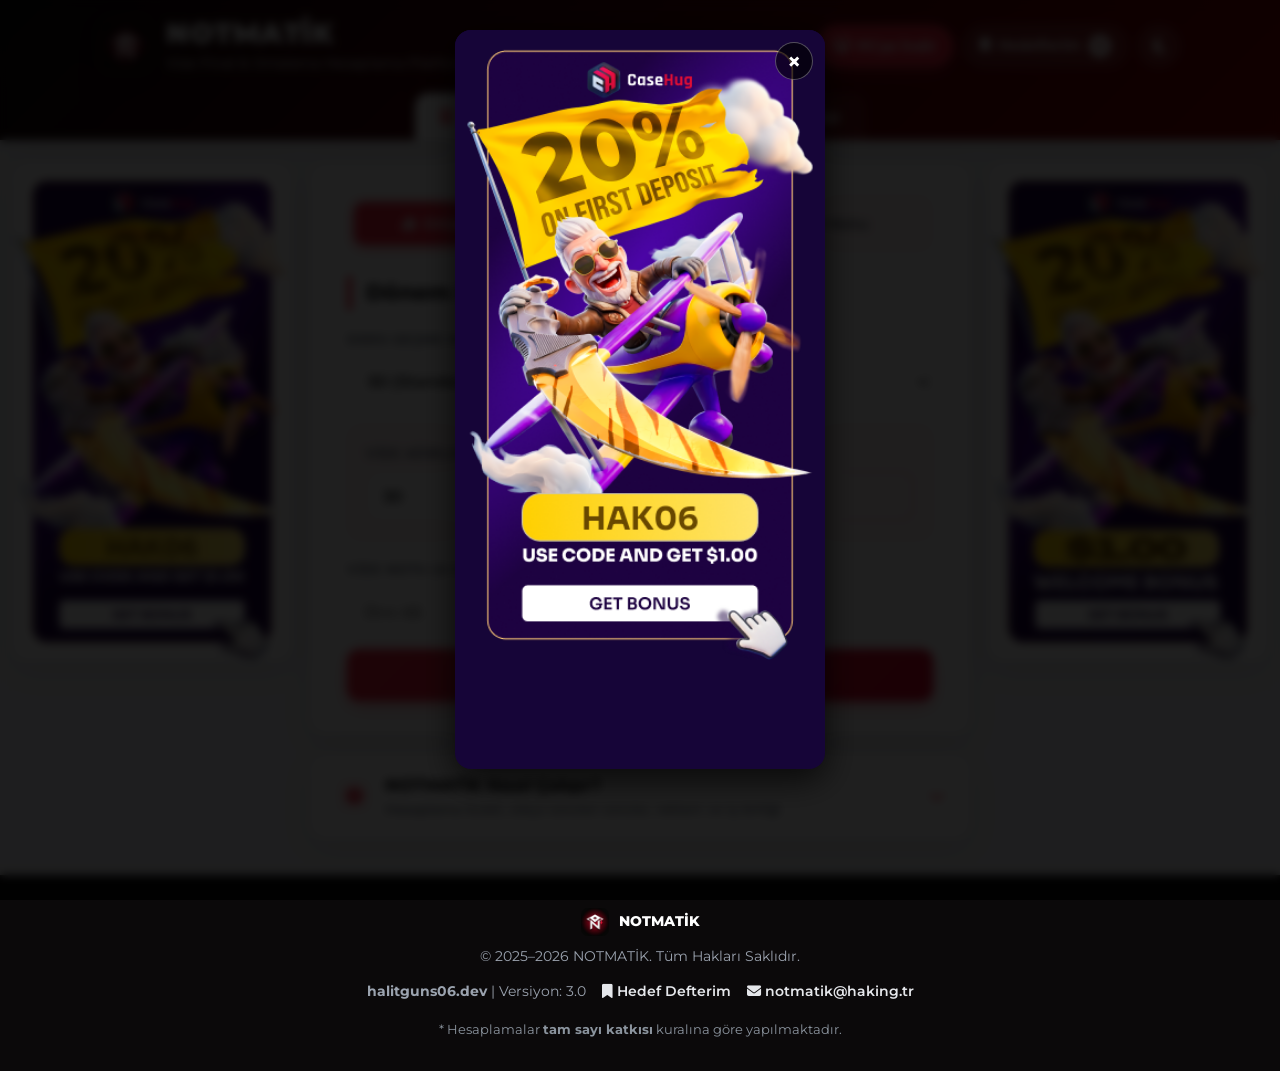
==== commit 83b332a7: "fix" ====
--- a/index.html
+++ b/index.html
@@ -2,17 +2,27 @@
 <html lang="tr">
 <head>
     <meta charset="UTF-8">
+    <meta http-equiv="content-language" content="tr">
     <meta name="viewport" content="width=device-width, initial-scale=1.0, viewport-fit=cover">
-    <title>NOTMATİK | Vize Final Not Hesaplama ve Akademik Başarı Platformu</title>
-    <meta name="description" content="NOTMATİK ile üniversite vize, final ve proje notu ortalamanızı hesaplayın, geçmek ve şartlı geçiş için gereken final notunu öğrenin. Ayarlarınızı hatırlar, çevrimdışı uygulama olarak çalışır.">
-    <meta name="keywords" content="notmatik, NOTMATİK, not hesaplama, vize final hesaplama, gerekli final notu hesaplama, proje dahil ortalama hesaplama, üniversite not hesaplama, ders geçme notu hesaplama, şartlı geçiş hesaplama, tam sayı katkısı">
+    <title>NOTMATİK — Vize Final Not Hesaplama | Final Notu Hesapla</title>
+    <meta name="description" content="NOTMATİK ile üniversite vize, final ve proje not hesaplama işlemini saniyeler içinde yapın. Finalden kaç almalıyım sorusunu gerekli final notu ve şartlı geçiş hesaplama aracıyla anında öğrenin.">
+    <meta name="keywords" content="notmatik, NOTMATİK, notmatiktr, not hesaplama, vize final hesaplama, final notu hesaplama, gerekli final notu hesapla, finalden kaç almam lazım, vize 30 final 70 hesaplama, proje dahil not hesaplama, üniversite not hesaplama, ders geçme notu hesaplama, şartlı geçiş hesaplama, çan eğrisi not hesaplama, tam sayı katkısı, dönem ortalaması hesaplama, online not hesaplama">
     <meta name="author" content="halitguns06.dev">
+    <meta name="application-name" content="NOTMATİK">
+    <meta name="language" content="Turkish">
+    <meta name="rating" content="general">
+    <meta name="distribution" content="global">
     <meta name="robots" content="index, follow, max-image-preview:large, max-snippet:-1, max-video-preview:-1">
+    <meta name="googlebot" content="index, follow, max-image-preview:large, max-snippet:-1, max-video-preview:-1">
+    <meta name="bingbot" content="index, follow">
+    <meta name="yandex" content="index, follow">
 
     <link rel="canonical" href="https://notmatik.haking.tr/">
-    <link rel="alternate" hreflang="tr" href="https://notmatik.haking.tr/">
-
-    <!-- PWA & Mobil Uygulama Ayarları -->
+    <link rel="alternate" hreflang="tr-TR" href="https://notmatik.haking.tr/">
+    <link rel="alternate" hreflang="x-default" href="https://notmatik.haking.tr/">
+    <link rel="search" type="application/opensearchdescription+xml" title="NOTMATİK" href="opensearch.xml">
+
+    <!-- PWA ve Mobil / Masaüstü Uygulama Ayarları -->
     <meta name="theme-color" content="#8a0303" media="(prefers-color-scheme: light)">
     <meta name="theme-color" content="#0b090a" media="(prefers-color-scheme: dark)">
     <meta name="mobile-web-app-capable" content="yes">
@@ -31,18 +41,18 @@
     <meta property="og:type" content="website">
     <meta property="og:locale" content="tr_TR">
     <meta property="og:site_name" content="NOTMATİK">
-    <meta property="og:title" content="NOTMATİK | Vize Final Not Hesaplama ve Akademik Başarı Platformu">
+    <meta property="og:title" content="NOTMATİK — Vize Final Not Hesaplama | Final Notu Hesapla">
     <meta property="og:description" content="Vize, final ve proje ortalamanızı tam sayı katkısı kuralıyla hesaplayın; ders geçmek ve şartlı geçiş için gereken final notunu anında öğrenin.">
     <meta property="og:url" content="https://notmatik.haking.tr/">
     <meta property="og:image" content="https://notmatik.haking.tr/assets/img/og-image.png">
     <meta property="og:image:width" content="1200">
     <meta property="og:image:height" content="630">
-    <meta property="og:image:alt" content="NOTMATİK Akademik Başarı Hesaplama Platformu">
+    <meta property="og:image:alt" content="NOTMATİK Vize Final Not Hesaplama Platformu">
 
     <!-- Twitter Card -->
     <meta name="twitter:card" content="summary_large_image">
-    <meta name="twitter:title" content="NOTMATİK | Vize Final Not Hesaplama Platformu">
-    <meta name="twitter:description" content="Üniversite öğrencileri için vize-final ortalama, proje dahil hesaplama ve akıllı hedef takip platformu.">
+    <meta name="twitter:title" content="NOTMATİK — Vize Final Not Hesaplama | Final Notu Hesapla">
+    <meta name="twitter:description" content="Üniversite öğrencileri için vize-final ortalama, proje dahil hesaplama, gerekli final notu ve akıllı hedef takip platformu.">
     <meta name="twitter:image" content="https://notmatik.haking.tr/assets/img/og-image.png">
 
     <!-- Yazı Tipleri ve İkon Kütüphanesi -->
@@ -61,14 +71,29 @@
       "@context": "https://schema.org",
       "@graph": [
         {
+          "@type": "WebSite",
+          "name": "NOTMATİK",
+          "alternateName": ["NOTMATIK", "NotMatik", "notmatik.haking.tr"],
+          "url": "https://notmatik.haking.tr/",
+          "inLanguage": "tr-TR"
+        },
+        {
           "@type": "WebApplication",
-          "name": "NOTMATİK",
+          "name": "NOTMATİK — Vize Final Not Hesaplama",
           "url": "https://notmatik.haking.tr/",
-          "description": "Üniversite öğrencileri için vize, final ve proje notu ortalama hesaplama ve gerekli final notu belirleme platformu.",
+          "description": "Üniversite öğrencileri için vize, final ve proje not hesaplama, gerekli final notu bulma ve şartlı geçiş hesaplama platformu.",
           "applicationCategory": "EducationalApplication",
           "operatingSystem": "Web, Android, iOS, Windows, macOS",
           "inLanguage": "tr",
           "datePublished": "2025-11-28",
+          "featureList": [
+            "Vize ve final ağırlıklı ortalama hesaplama (varsayılan %30 vize, %70 final)",
+            "Proje dahil dönem ortalaması hesaplama",
+            "Gerekli final notu ve şartlı geçiş (DD/DC) hesaplama",
+            "Ağırlık ve özel geçme notu tarayıcı hafızası ile otomatik senkronizasyon",
+            "Hedef Defterim ile ders hedefi kaydetme",
+            "PC ve mobil cihazlar için çevrimdışı PWA uygulaması"
+          ],
           "offers": {
             "@type": "Offer",
             "price": "0",
@@ -87,26 +112,26 @@
           "mainEntity": [
             {
               "@type": "Question",
-              "name": "NOTMATİK'te Tam Sayı Katkısı kuralı nedir?",
+              "name": "NOTMATİK'te vize final not hesaplama ve tam sayı katkısı nasıl çalışır?",
               "acceptedAnswer": {
                 "@type": "Answer",
-                "text": "Tam sayı katkısı kuralında vize, proje ve final notlarının ağırlıklarıyla çarpılması sonucu oluşan her bileşen aşağı yuvarlanarak tam sayıya dönüştürülür ve toplam dönem ortalaması bu tam sayıların toplamıyla elde edilir."
+                "text": "Tam sayı katkısı kuralında vize, proje ve final notlarınızın yüzdelik ağırlıklarıyla çarpılması sonucu oluşan her bileşen aşağı yuvarlanarak tam sayıya dönüştürülür ve dönem sonu ortalaması bu tam sayı katkılarının toplamıyla hesaplanır."
               }
             },
             {
               "@type": "Question",
-              "name": "NOTMATİK ayarlarımı hatırlıyor mu?",
+              "name": "Final notu hesaplama sekmesinde ayarlar otomatik eşitleniyor mu?",
               "acceptedAnswer": {
                 "@type": "Answer",
-                "text": "Evet. Varsayılan olarak %30 vize ve %70 final ile başlar; ağırlıkları veya geçme notunu (özel değer dahil) değiştirdiğinizde tarayıcınız otomatik kaydeder ve Gerekli Final Notu bölümünü de senkronize eder."
+                "text": "Evet. Ortalama hesaplama bölümünde vize/final ağırlığını veya özel geçme notunu değiştirdiğinizde tarayıcı bunu kaydeder ve Gerekli Final Notu sekmesine otomatik aktarır."
               }
             },
             {
               "@type": "Question",
-              "name": "NOTMATİK'i telefonuma uygulama olarak yükleyebilir miyim?",
+              "name": "NOTMATİK'i telefona veya bilgisayara uygulama olarak indirebilir miyim?",
               "acceptedAnswer": {
                 "@type": "Answer",
-                "text": "Evet. NOTMATİK PWA (Progressive Web App) olarak hazırlanmıştır. Uygulamayı İndir butonunu kullanarak Android, iOS, Windows veya macOS cihazınıza yükleyebilir ve internet olmadan da kullanabilirsiniz."
+                "text": "Evet. NOTMATİK, hem bilgisayara hem de Android ve iOS telefonlara kurulabilen çevrimdışı destekli bir PWA uygulamasıdır."
               }
             }
           ]
@@ -152,14 +177,14 @@
                     <img src="assets/img/logo.png" alt="NOTMATİK Logo" class="brand-logo-img" width="52" height="52">
                     <div class="brand-text-group">
                         <h1 class="brand-title">NOTMATİK</h1>
-                        <p class="brand-subtitle">Akademik Başarı Hesaplama Platformu</p>
+                        <p class="brand-subtitle">Vize Final &amp; Ortalama Hesaplama Platformu</p>
                     </div>
                 </a>
 
                 <div class="header-actions">
                     <button type="button" id="install-app-btn" class="header-pill-btn primary-install" onclick="triggerInstallApp()">
-                        <i class="fa-solid fa-mobile-screen-button"></i>
-                        <span>Uygulamayı İndir</span>
+                        <i class="fa-solid fa-desktop"></i>
+                        <span>PC'ye İndir</span>
                     </button>
                     <a href="not-defteri.html" class="header-pill-btn">
                         <i class="fa-solid fa-bookmark"></i>
@@ -185,13 +210,13 @@
         </nav>
     </header>
 
-    <!-- MOBİL PWA KURULUM BANNERI -->
+    <!-- PWA KURULUM BANNERI -->
     <aside id="pwa-install-banner" class="pwa-install-banner" aria-label="Uygulama Kurulum Önerisi">
         <div class="pwa-banner-left">
             <img src="assets/img/icon-192.png" alt="NOTMATİK Uygulama İkonu" width="44" height="44">
             <div>
-                <strong>NOTMATİK'i Telefonuna İndir</strong>
-                <span>Ana ekrana ekle, internetsiz bile tek dokunuşla not hesapla.</span>
+                <strong id="pwa-banner-title">NOTMATİK'i İndir</strong>
+                <span id="pwa-banner-desc">Ana ekrana ekle, internetsiz bile tek dokunuşla not hesapla.</span>
             </div>
         </div>
         <div class="pwa-banner-actions">
@@ -229,17 +254,7 @@
 
                     <!-- 1. NORMAL ORTALAMA HESAPLAMA -->
                     <div class="sub-calculator-content active" id="normal-tp-content">
-                        <div class="section-header-row">
-                            <h2>Dönem Sonu Başarı Puanı</h2>
-                            <button type="button" class="reset-prefs-btn" onclick="resetPreferences()" title="Varsayılan 30/70 ayarlarına dön">
-                                <i class="fa-solid fa-rotate-left"></i> Varsayılana Sıfırla
-                            </button>
-                        </div>
-
-                        <div class="smart-sync-bar">
-                            <span>Aktif Sistem: <strong id="smart-summary-normal-tp">Vize %30 · Final %70 · Geçme 50</strong></span>
-                            <span class="smart-sync-badge"><i class="fa-solid fa-bolt"></i> Otomatik Kayıt & Senkron</span>
-                        </div>
+                        <h2>Dönem Sonu Başarı Puanı</h2>
 
                         <div class="input-group">
                             <label for="gecme-notu-tp">Ders Geçme Notu:</label>
@@ -264,12 +279,6 @@
                         </div>
 
                         <div class="weight-box">
-                            <div class="preset-chips-row">
-                                <span class="preset-label">Hızlı Oran:</span>
-                                <button type="button" class="preset-chip active" data-preset-normal="30" onclick="applyNormalPreset(30)">%30 / %70</button>
-                                <button type="button" class="preset-chip" data-preset-normal="40" onclick="applyNormalPreset(40)">%40 / %60</button>
-                                <button type="button" class="preset-chip" data-preset-normal="50" onclick="applyNormalPreset(50)">%50 / %50</button>
-                            </div>
                             <div class="weight-setting">
                                 <div class="input-group">
                                     <label for="vize-agirlik-tp">Vize Ağırlığı (%)</label>
@@ -327,17 +336,7 @@
 
                     <!-- 2. NORMAL GEREKLİ FİNAL NOTU -->
                     <div class="sub-calculator-content" id="normal-fi-content">
-                        <div class="section-header-row">
-                            <h2>Hedef İçin Gerekli Final Notu</h2>
-                            <button type="button" class="reset-prefs-btn" onclick="resetPreferences()" title="Varsayılan 30/70 ayarlarına dön">
-                                <i class="fa-solid fa-rotate-left"></i> Varsayılana Sıfırla
-                            </button>
-                        </div>
-
-                        <div class="smart-sync-bar">
-                            <span>Aktif Sistem: <strong id="smart-summary-normal-fi">Vize %30 · Final %70 · Hedef 50</strong></span>
-                            <span class="smart-sync-badge"><i class="fa-solid fa-bolt"></i> Otomatik Kayıt & Senkron</span>
-                        </div>
+                        <h2>Hedef İçin Gerekli Final Notu</h2>
 
                         <div class="input-group">
                             <label for="hedefPuan-fi">Hedef Toplam Ortalama:</label>
@@ -362,12 +361,6 @@
                         </div>
 
                         <div class="weight-box">
-                            <div class="preset-chips-row">
-                                <span class="preset-label">Hızlı Oran:</span>
-                                <button type="button" class="preset-chip active" data-preset-normal="30" onclick="applyNormalPreset(30)">%30 / %70</button>
-                                <button type="button" class="preset-chip" data-preset-normal="40" onclick="applyNormalPreset(40)">%40 / %60</button>
-                                <button type="button" class="preset-chip" data-preset-normal="50" onclick="applyNormalPreset(50)">%50 / %50</button>
-                            </div>
                             <div class="weight-setting">
                                 <div class="input-group">
                                     <label for="vize-agirlik-fi">Vize Ağırlığı (%)</label>
@@ -443,17 +436,7 @@
 
                     <!-- 3. PROJELİ ORTALAMA HESAPLAMA -->
                     <div class="sub-calculator-content active" id="proje-tp-content">
-                        <div class="section-header-row">
-                            <h2>Projeli Başarı Puanı</h2>
-                            <button type="button" class="reset-prefs-btn" onclick="resetPreferences()">
-                                <i class="fa-solid fa-rotate-left"></i> Varsayılana Sıfırla
-                            </button>
-                        </div>
-
-                        <div class="smart-sync-bar">
-                            <span>Aktif Sistem: <strong id="smart-summary-proje-tp">Vize %30 · Proje %20 · Final %50 · Geçme 50</strong></span>
-                            <span class="smart-sync-badge"><i class="fa-solid fa-bolt"></i> Otomatik Kayıt & Senkron</span>
-                        </div>
+                        <h2>Projeli Başarı Puanı</h2>
 
                         <div class="input-group">
                             <label for="gecme-notu-proje-tp">Ders Geçme Notu:</label>
@@ -478,12 +461,6 @@
                         </div>
 
                         <div class="weight-box">
-                            <div class="preset-chips-row">
-                                <span class="preset-label">Hızlı Oran:</span>
-                                <button type="button" class="preset-chip active" data-preset-proje-vize="30" data-preset-proje-proje="20" onclick="applyProjePreset(30, 20)">%30 / %20 / %50</button>
-                                <button type="button" class="preset-chip" data-preset-proje-vize="20" data-preset-proje-proje="30" onclick="applyProjePreset(20, 30)">%20 / %30 / %50</button>
-                                <button type="button" class="preset-chip" data-preset-proje-vize="40" data-preset-proje-proje="20" onclick="applyProjePreset(40, 20)">%40 / %20 / %40</button>
-                            </div>
                             <div class="weight-setting weight-setting-proje">
                                 <div class="input-group">
                                     <label for="vize-agirlik-proje-tp">Vize (%)</label>
@@ -550,17 +527,7 @@
 
                     <!-- 4. PROJELİ GEREKLİ FİNAL NOTU -->
                     <div class="sub-calculator-content" id="proje-fi-content">
-                        <div class="section-header-row">
-                            <h2>Hedef İçin Gerekli Final (Projeli)</h2>
-                            <button type="button" class="reset-prefs-btn" onclick="resetPreferences()">
-                                <i class="fa-solid fa-rotate-left"></i> Varsayılana Sıfırla
-                            </button>
-                        </div>
-
-                        <div class="smart-sync-bar">
-                            <span>Aktif Sistem: <strong id="smart-summary-proje-fi">Vize %30 · Proje %20 · Final %50 · Hedef 50</strong></span>
-                            <span class="smart-sync-badge"><i class="fa-solid fa-bolt"></i> Otomatik Kayıt & Senkron</span>
-                        </div>
+                        <h2>Hedef İçin Gerekli Final (Projeli)</h2>
 
                         <div class="input-group">
                             <label for="hedefPuan-proje-fi">Hedef Toplam Ortalama:</label>
@@ -585,12 +552,6 @@
                         </div>
 
                         <div class="weight-box">
-                            <div class="preset-chips-row">
-                                <span class="preset-label">Hızlı Oran:</span>
-                                <button type="button" class="preset-chip active" data-preset-proje-vize="30" data-preset-proje-proje="20" onclick="applyProjePreset(30, 20)">%30 / %20 / %50</button>
-                                <button type="button" class="preset-chip" data-preset-proje-vize="20" data-preset-proje-proje="30" onclick="applyProjePreset(20, 30)">%20 / %30 / %50</button>
-                                <button type="button" class="preset-chip" data-preset-proje-vize="40" data-preset-proje-proje="20" onclick="applyProjePreset(40, 20)">%40 / %20 / %40</button>
-                            </div>
                             <div class="weight-setting weight-setting-proje">
                                 <div class="input-group">
                                     <label for="vize-agirlik-proje-fi">Vize (%)</label>
@@ -664,50 +625,66 @@
                 </div>
             </section>
 
-            <!-- BİLGİLENDİRME & SSS BÖLÜMÜ -->
-            <section class="info-section-card" aria-label="NOTMATİK Hakkında ve Sıkça Sorulan Sorular">
-                <h2>NOTMATİK Nasıl Çalışır?</h2>
-                <p>NOTMATİK, üniversite öğrencilerinin dönem sonu başarı puanlarını ve final sınavından almaları gereken minimum notu hatasız biçimde hesaplamaları için 2025 yılında geliştirilen akıllı akademik başarı platformudur.</p>
-
-                <div class="info-highlights-grid">
-                    <article class="highlight-box">
-                        <i class="fa-solid fa-brain"></i>
-                        <h3>Akıllı Ayar Hafızası</h3>
-                        <p>Varsayılan %30 vize / %70 final oranını veya özel geçme notunuzu değiştirdiğinizde tarayıcınız otomatik hatırlar.</p>
-                    </article>
-                    <article class="highlight-box">
-                        <i class="fa-solid fa-arrows-rotate"></i>
-                        <h3>Anlık Senkronizasyon</h3>
-                        <p>Ortalama hesaplamada seçtiğiniz ağırlık ve geçme notu, Gerekli Final Notu sekmesine anında otomatik aktarılır.</p>
-                    </article>
-                    <article class="highlight-box">
-                        <i class="fa-solid fa-mobile-screen-button"></i>
-                        <h3>İndir & Çevrimdışı Kullan</h3>
-                        <p>PWA uygulama desteği sayesinde telefon veya bilgisayarınıza kurup internetsiz ortamda dahi kullanabilirsiniz.</p>
-                    </article>
+            <!-- AÇILIR KAPANIR BİLGİLENDİRME, SSS VE İŞ BİRLİĞİ PANELİ -->
+            <details class="info-accordion" id="info-accordion">
+                <summary class="info-accordion-trigger">
+                    <div class="info-trigger-left">
+                        <span class="info-trigger-icon"><i class="fa-solid fa-circle-question"></i></span>
+                        <div class="info-trigger-text">
+                            <h2>NOTMATİK Nasıl Çalışır?</h2>
+                            <span>Hesaplama kuralı, sıkça sorulan sorular, reklam ve iş birliği</span>
+                        </div>
+                    </div>
+                    <i class="fa-solid fa-chevron-down info-trigger-chevron"></i>
+                </summary>
+
+                <div class="info-accordion-body">
+                    <p>NOTMATİK; üniversite öğrencilerinin vize, final ve proje notlarıyla dönem sonu ortalamasını ve geçmek için almaları gereken final notunu hatasız biçimde hesaplamaları için tasarlanmış akıllı not hesaplama platformudur.</p>
+
+                    <div class="info-highlights-grid">
+                        <article class="highlight-box">
+                            <i class="fa-solid fa-brain"></i>
+                            <h3>Akıllı Ayar Hafızası</h3>
+                            <p>Vize-final oranınızı veya özel geçme notunuzu değiştirdiğinizde tarayıcınız otomatik hatırlar.</p>
+                        </article>
+                        <article class="highlight-box">
+                            <i class="fa-solid fa-arrows-rotate"></i>
+                            <h3>Anlık Senkronizasyon</h3>
+                            <p>Ortalama hesaplamada seçtiğiniz oran ve geçme notu, Gerekli Final Notu sekmesine otomatik aktarılır.</p>
+                        </article>
+                        <article class="highlight-box">
+                            <i class="fa-solid fa-download"></i>
+                            <h3>PC ve Mobil Uygulama</h3>
+                            <p>Bilgisayarınıza veya telefonunuza uygulama olarak kurup internetsiz ortamda da kullanabilirsiniz.</p>
+                        </article>
+                    </div>
+
+                    <div class="collab-banner">
+                        <div class="collab-banner-info">
+                            <strong><i class="fa-solid fa-bullhorn" style="color: var(--accent-color);"></i> Reklam, Sponsorluk ve İş Birliği</strong>
+                            <span>Reklam vermek, iş birliği yapmak veya destek talepleriniz için bize doğrudan e-posta gönderebilirsiniz.</span>
+                        </div>
+                        <a href="mailto:notmatik@haking.tr?subject=NOTMAT%C4%B0K%20Reklam%20ve%20%C4%B0%C5%9F%20Birli%C4%9Fi" class="collab-mail-btn">
+                            <i class="fa-solid fa-envelope"></i> notmatik@haking.tr
+                        </a>
+                    </div>
+
+                    <div class="faq-list">
+                        <details class="faq-item">
+                            <summary>Tam Sayı Katkısı kuralı nedir?</summary>
+                            <div class="faq-answer">
+                                Üniversitelerin büyük bölümünde uygulanan bu kuralda vize, proje ve final notlarınızın ağırlık yüzdeleriyle çarpımı sonucu oluşan ham katkı aşağı yuvarlanarak tam sayıya dönüştürülür (örneğin 19,80 → 19). Dönem sonu ortalamanız bu tam sayı katkılarının toplamıdır.
+                            </div>
+                        </details>
+                        <details class="faq-item">
+                            <summary>Şartlı Geçiş (DD/DC) hesabı ne işe yarar?</summary>
+                            <div class="faq-answer">
+                                Gerekli Final Notu sekmesindeki "Şartlı Geçişi Göster" anahtarını açtığınızda, genel ortalamanız (AGNO) uygunsa dersi şartlı geçebilmek için gereken minimum final notunu da aynı ekranda görebilirsiniz.
+                            </div>
+                        </details>
+                    </div>
                 </div>
-
-                <div class="faq-list">
-                    <details class="faq-item">
-                        <summary>Tam Sayı Katkısı kuralı nedir?</summary>
-                        <div class="faq-answer">
-                            Üniversitelerin büyük bölümünde uygulanan bu kuralda vize, proje ve final notlarınızın ağırlık yüzdeleriyle çarpımı sonucu oluşan ham katkı aşağı yuvarlanarak tam sayıya dönüştürülür (örneğin 19,80 → 19). Dönem sonu ortalamanız bu tam sayı katkılarının toplamıdır.
-                        </div>
-                    </details>
-                    <details class="faq-item">
-                        <summary>Şartlı Geçiş (DD/DC) hesabı ne işe yarar?</summary>
-                        <div class="faq-answer">
-                            Gerekli Final Notu sekmesindeki "Şartlı Geçişi Göster" anahtarını açtığınızda, genel ortalamanız (AGNO) uygunsa dersi şartlı geçebilmek için gereken minimum final notunu da aynı ekranda görebilirsiniz.
-                        </div>
-                    </details>
-                    <details class="faq-item">
-                        <summary>Destek veya öneri için nasıl ulaşabilirim?</summary>
-                        <div class="faq-answer">
-                            Her türlü görüş, hata bildirimi ve üniversite puan sistemi öneriniz için <a href="mailto:notmatik@haking.tr" style="color: var(--accent-color); font-weight: 700;">notmatik@haking.tr</a> adresinden bizimle iletişime geçebilirsiniz.
-                        </div>
-                    </details>
-                </div>
-            </section>
+            </details>
         </div>
 
         <!-- SAĞ REKLAM SÜTUNU (KORUNDU) -->
@@ -753,14 +730,14 @@
         </div>
     </div>
 
-    <!-- UYGULAMA KURULUM REHBERİ MODALI -->
+    <!-- UYGULAMA KURULUM REHBERİ MODALI (PC / ANDROID / IOS AYRIMLI) -->
     <div id="install-guide-modal" class="app-modal-backdrop" role="dialog" aria-modal="true" aria-labelledby="install-modal-title">
         <div class="app-modal-dialog">
             <button type="button" class="app-modal-close" onclick="closeInstallGuideModal()" aria-label="Kapat">
                 <i class="fa-solid fa-xmark"></i>
             </button>
-            <h3 id="install-modal-title"><i class="fa-solid fa-mobile-screen-button" style="color: var(--accent-color);"></i> NOTMATİK Uygulamasını İndir</h3>
-            <p>NOTMATİK'i ana ekranınıza ekleyerek mobil uygulama gibi açabilir ve internet bağlantınız olmadığında da kullanabilirsiniz.</p>
+            <h3 id="install-modal-title"><i class="fa-solid fa-desktop" style="color: var(--accent-color);"></i> NOTMATİK'i İndir</h3>
+            <p id="install-modal-desc">NOTMATİK'i cihazınıza kurarak çevrimdışı da kullanabilirsiniz.</p>
 
             <ul id="install-steps-ios" class="install-steps-list" style="display: none;">
                 <li><span class="install-step-num">1</span><span>Safari tarayıcısının altındaki <strong>Paylaş</strong> <i class="fa-solid fa-arrow-up-from-bracket"></i> simgesine dokunun.</span></li>
@@ -768,10 +745,16 @@
                 <li><span class="install-step-num">3</span><span>Sağ üstten <strong>"Ekle"</strong> butonuna basın. Uygulamanız hazır!</span></li>
             </ul>
 
-            <ul id="install-steps-generic" class="install-steps-list">
-                <li><span class="install-step-num">1</span><span>Tarayıcınızın adres çubuğundaki <strong>Yükle</strong> simgesine veya sağ üst menüye (<i class="fa-solid fa-ellipsis-vertical"></i>) tıklayın.</span></li>
-                <li><span class="install-step-num">2</span><span><strong>"Uygulamayı Yükle"</strong> veya <strong>"Ana Ekrana Ekle"</strong> seçeneğini seçin.</span></li>
-                <li><span class="install-step-num">3</span><span>Onayladığınızda NOTMATİK bağımsız bir uygulama olarak cihazınıza kurulacaktır.</span></li>
+            <ul id="install-steps-android" class="install-steps-list" style="display: none;">
+                <li><span class="install-step-num">1</span><span>Tarayıcınızın sağ üst köşesindeki menü (<i class="fa-solid fa-ellipsis-vertical"></i>) simgesine dokunun.</span></li>
+                <li><span class="install-step-num">2</span><span><strong>"Uygulamayı Yükle"</strong> veya <strong>"Ana Ekrana Ekle"</strong> seçeneğine dokunun.</span></li>
+                <li><span class="install-step-num">3</span><span>Onayladığınızda NOTMATİK telefonunuza uygulama olarak kurulacaktır.</span></li>
+            </ul>
+
+            <ul id="install-steps-desktop" class="install-steps-list">
+                <li><span class="install-step-num">1</span><span>Chrome, Edge veya Opera'da adres çubuğunun sağındaki <strong>Yükle</strong> simgesine (veya sağ üst menüye) tıklayın.</span></li>
+                <li><span class="install-step-num">2</span><span><strong>"NOTMATİK uygulamasını yükle"</strong> / <strong>"Bu siteyi uygulama olarak yükle"</strong> seçeneğini seçin.</span></li>
+                <li><span class="install-step-num">3</span><span>Masaüstünde ve Başlat menüsünde bağımsız uygulama olarak kullanıma hazır!</span></li>
             </ul>
         </div>
     </div>
@@ -783,7 +766,7 @@
                 <img src="assets/img/logo.png" alt="NOTMATİK" width="28" height="28">
                 <span>NOTMATİK</span>
             </div>
-            <p style="margin: 0;">&copy; 2025&ndash;2026 NOTMATİK. Tüm Hakları Saklıdır. | Kuruluş: 2025</p>
+            <p style="margin: 0;">&copy; 2025&ndash;2026 NOTMATİK. Tüm Hakları Saklıdır.</p>
             <div class="footer-links">
                 <span><b>halitguns06.dev</b> | Versiyon: 3.0</span>
                 <a href="not-defteri.html"><i class="fa-solid fa-bookmark"></i> Hedef Defterim</a>
--- a/assets/css/calculator.css
+++ b/assets/css/calculator.css
@@ -17,21 +17,21 @@
     align-items: center;
     justify-content: center;
     gap: 8px;
-    padding: 15px 26px;
-    font-weight: 800;
-    color: rgba(255, 255, 255, 0.75);
+    padding: 14px 26px;
+    font-weight: 800;
+    color: rgba(255, 255, 255, 0.78);
     border: none;
     background: rgba(255, 255, 255, 0.08);
     border-top-left-radius: 14px;
     border-top-right-radius: 14px;
-    font-size: 1rem;
+    font-size: 0.98rem;
     cursor: pointer;
-    transition: all 0.25s ease;
+    transition: all 0.22s ease;
 }
 
 .main-nav-tab:hover {
     color: #ffffff;
-    background: rgba(255, 255, 255, 0.14);
+    background: rgba(255, 255, 255, 0.16);
 }
 
 .main-nav-tab.active {
@@ -48,7 +48,7 @@
     width: 100%;
     max-width: 1580px;
     padding: 0 12px;
-    margin: 24px auto 40px;
+    margin: 22px auto 36px;
     gap: 18px;
 }
 
@@ -88,10 +88,10 @@
 /* Hesaplayıcı Merkez Kartı */
 .calculator-shell {
     width: 100%;
-    max-width: 880px;
+    max-width: 860px;
     display: flex;
     flex-direction: column;
-    gap: 28px;
+    gap: 20px;
 }
 
 .container {
@@ -100,7 +100,7 @@
     border: 1px solid var(--border-color);
     transition: background-color var(--transition-speed);
     width: 100%;
-    padding: 36px 40px;
+    padding: 32px 36px;
     border-radius: var(--border-radius);
 }
 
@@ -109,7 +109,7 @@
     display: flex;
     justify-content: center;
     gap: 8px;
-    margin-bottom: 26px;
+    margin-bottom: 24px;
     padding: 6px;
     background: var(--weight-bg);
     border-radius: 14px;
@@ -124,13 +124,13 @@
     gap: 8px;
     padding: 12px 16px;
     font-weight: 700;
-    font-size: 0.95rem;
+    font-size: 0.94rem;
     color: var(--light-text);
     background: transparent;
     border: none;
     border-radius: 10px;
     cursor: pointer;
-    transition: all 0.25s ease;
+    transition: all 0.22s ease;
 }
 
 .sub-nav-tab:hover {
@@ -151,120 +151,21 @@
 .calculator-content.active,
 .sub-calculator-content.active {
     display: block;
-    animation: slideIn 0.35s ease-out;
+    animation: slideIn 0.3s ease-out;
 }
 
 @keyframes slideIn {
-    from { opacity: 0; transform: translateY(10px); }
+    from { opacity: 0; transform: translateY(8px); }
     to { opacity: 1; transform: translateY(0); }
 }
 
-.section-header-row {
-    display: flex;
-    align-items: center;
-    justify-content: space-between;
-    gap: 12px;
-    flex-wrap: wrap;
-    margin-bottom: 20px;
-}
-
 .container h2 {
     font-weight: 800;
     color: var(--text-color);
-    margin: 0;
-    font-size: 1.45rem;
+    margin: 0 0 20px;
+    font-size: 1.4rem;
     border-left: 5px solid var(--accent-color);
     padding-left: 14px;
-}
-
-.reset-prefs-btn {
-    background: var(--weight-bg);
-    color: var(--text-color);
-    border: 1px solid var(--dashed-border);
-    padding: 8px 13px;
-    border-radius: 10px;
-    font-size: 0.78rem;
-    font-weight: 700;
-    cursor: pointer;
-    display: inline-flex;
-    align-items: center;
-    gap: 6px;
-    transition: all 0.2s ease;
-}
-
-.reset-prefs-btn:hover {
-    border-color: var(--accent-color);
-    color: var(--accent-color);
-}
-
-/* Akıllı Ayar Durum Şeridi */
-.smart-sync-bar {
-    display: flex;
-    align-items: center;
-    justify-content: space-between;
-    flex-wrap: wrap;
-    gap: 8px;
-    padding: 10px 14px;
-    margin-bottom: 20px;
-    border-radius: 12px;
-    background: var(--weight-bg);
-    border: 1px solid var(--border-color);
-    font-size: 0.82rem;
-    font-weight: 600;
-    color: var(--light-text);
-}
-
-.smart-sync-bar strong {
-    color: var(--text-color);
-    font-weight: 800;
-}
-
-.smart-sync-badge {
-    display: inline-flex;
-    align-items: center;
-    gap: 5px;
-    color: var(--success-color);
-    font-weight: 700;
-}
-
-/* Hızlı Ağırlık Seçim Çipleri */
-.preset-chips-row {
-    display: flex;
-    align-items: center;
-    flex-wrap: wrap;
-    gap: 8px;
-    margin-bottom: 12px;
-}
-
-.preset-label {
-    font-size: 0.74rem;
-    font-weight: 800;
-    color: var(--light-text);
-    text-transform: uppercase;
-    margin-right: 2px;
-}
-
-.preset-chip {
-    border: 1px solid var(--dashed-border);
-    background: var(--card-bg);
-    color: var(--text-color);
-    border-radius: 999px;
-    padding: 6px 11px;
-    font-size: 0.74rem;
-    font-weight: 700;
-    white-space: nowrap;
-    cursor: pointer;
-    transition: all 0.2s ease;
-}
-
-.preset-chip:hover {
-    border-color: var(--accent-color);
-}
-
-.preset-chip.active {
-    background: var(--accent-color);
-    color: #ffffff;
-    border-color: var(--accent-color);
 }
 
 /* Özel Geçme Notu / Hedef Ortalama Girişi */
@@ -292,7 +193,7 @@
     background-color: var(--weight-bg);
     padding: 18px;
     border-radius: 14px;
-    margin-bottom: 22px;
+    margin-bottom: 20px;
     border: 1px dashed var(--dashed-border);
 }
 
@@ -326,8 +227,8 @@
 
 /* Şartlı Geçiş Kutusu */
 .sartli-control-wrapper {
-    margin: 20px 0 8px;
-    padding: 15px 16px;
+    margin: 18px 0 6px;
+    padding: 14px 16px;
     background: var(--weight-bg);
     border-radius: 14px;
     border: 1px dashed var(--dashed-border);
@@ -400,9 +301,9 @@
     display: none;
     background-color: var(--weight-bg);
     border: 2px solid var(--success-color);
-    padding: 26px;
+    padding: 24px;
     border-radius: var(--border-radius);
-    margin-top: 26px;
+    margin-top: 24px;
     position: relative;
     transition: border-color 0.25s ease, box-shadow 0.25s ease;
 }
@@ -488,7 +389,7 @@
 }
 
 .result-status-summary {
-    margin-top: 18px;
+    margin-top: 16px;
     font-weight: 800;
     color: var(--text-color);
     text-align: center;
@@ -513,7 +414,7 @@
     display: grid;
     grid-template-columns: repeat(2, minmax(0, 1fr));
     gap: 14px;
-    margin-bottom: 20px;
+    margin-bottom: 18px;
     text-align: center;
 }
 
@@ -547,7 +448,7 @@
 }
 
 .final-ihtiyaci-label {
-    font-size: 1.1rem;
+    font-size: 1.05rem;
     color: var(--text-color);
     font-weight: 800;
     margin: 0 0 14px;
@@ -602,66 +503,180 @@
 }
 
 .save-goal-btn {
-    margin-top: 18px;
+    margin-top: 16px;
     width: 100%;
 }
 
 /* =========================================================
-   BİLGİLENDİRME VE SSS BÖLÜMÜ (SEO & KULLANICI REHBERİ)
+   AÇILIR KAPANIR BİLGİLENDİRME VE İŞ BİRLİĞİ PANELİ
    ========================================================= */
 
-.info-section-card {
+.info-accordion {
     background: var(--card-bg);
     border: 1px solid var(--border-color);
     border-radius: var(--border-radius);
-    padding: 30px 34px;
     box-shadow: var(--box-shadow);
-}
-
-.info-section-card h2 {
-    margin: 0 0 14px;
-    font-size: 1.3rem;
-    font-weight: 800;
-    border-left: 5px solid var(--accent-color);
-    padding-left: 12px;
-}
-
-.info-section-card p {
+    overflow: hidden;
+}
+
+.info-accordion-trigger {
+    list-style: none;
+    cursor: pointer;
+    padding: 18px 24px;
+    display: flex;
+    align-items: center;
+    justify-content: space-between;
+    gap: 14px;
+    user-select: none;
+    transition: background-color 0.2s ease;
+}
+
+.info-accordion-trigger::-webkit-details-marker {
+    display: none;
+}
+
+.info-accordion-trigger:hover {
+    background: var(--weight-bg);
+}
+
+.info-trigger-left {
+    display: flex;
+    align-items: center;
+    gap: 12px;
+    min-width: 0;
+}
+
+.info-trigger-icon {
+    width: 38px;
+    height: 38px;
+    border-radius: 11px;
+    background: var(--weight-bg);
+    color: var(--accent-color);
+    display: inline-flex;
+    align-items: center;
+    justify-content: center;
+    font-size: 1.05rem;
+    flex-shrink: 0;
+}
+
+.info-trigger-text h2 {
+    margin: 0;
+    font-size: 1.04rem;
+    font-weight: 800;
+    color: var(--text-color);
+}
+
+.info-trigger-text span {
+    display: block;
+    font-size: 0.8rem;
     color: var(--light-text);
-    font-size: 0.93rem;
+    font-weight: 600;
+    margin-top: 2px;
+}
+
+.info-trigger-chevron {
+    color: var(--accent-color);
+    font-size: 1rem;
+    transition: transform 0.25s ease;
+    flex-shrink: 0;
+}
+
+.info-accordion[open] .info-trigger-chevron {
+    transform: rotate(180deg);
+}
+
+.info-accordion-body {
+    padding: 6px 24px 26px;
+    border-top: 1px solid var(--border-color);
+    animation: slideIn 0.25s ease-out;
+}
+
+.info-accordion-body > p {
+    color: var(--light-text);
+    font-size: 0.91rem;
     font-weight: 500;
-    margin: 0 0 14px;
+    margin: 16px 0 18px;
 }
 
 .info-highlights-grid {
     display: grid;
     grid-template-columns: repeat(3, minmax(0, 1fr));
-    gap: 14px;
-    margin: 18px 0 22px;
+    gap: 12px;
+    margin-bottom: 18px;
 }
 
 .highlight-box {
     background: var(--weight-bg);
     border-radius: 12px;
-    padding: 16px;
+    padding: 15px;
     border: 1px solid var(--border-color);
 }
 
 .highlight-box i {
     color: var(--accent-color);
-    font-size: 1.25rem;
+    font-size: 1.15rem;
     margin-bottom: 8px;
 }
 
 .highlight-box h3 {
     margin: 0 0 6px;
-    font-size: 0.95rem;
+    font-size: 0.92rem;
     font-weight: 800;
 }
 
 .highlight-box p {
     margin: 0;
+    font-size: 0.82rem;
+    color: var(--light-text);
+    font-weight: 500;
+}
+
+.collab-banner {
+    display: flex;
+    align-items: center;
+    justify-content: space-between;
+    gap: 14px;
+    flex-wrap: wrap;
+    padding: 16px 18px;
+    border-radius: 14px;
+    background: var(--weight-bg);
+    border: 1px dashed var(--dashed-border);
+    margin-bottom: 18px;
+}
+
+.collab-banner-info strong {
+    display: block;
+    font-size: 0.94rem;
+    font-weight: 800;
+    color: var(--text-color);
+}
+
+.collab-banner-info span {
+    display: block;
+    font-size: 0.82rem;
+    color: var(--light-text);
+    font-weight: 500;
+    margin-top: 3px;
+}
+
+.collab-mail-btn {
+    display: inline-flex;
+    align-items: center;
+    gap: 8px;
+    padding: 10px 16px;
+    border-radius: 10px;
+    background: var(--accent-color);
+    color: #ffffff;
+    text-decoration: none;
     font-size: 0.84rem;
+    font-weight: 800;
+    white-space: nowrap;
+    transition: background-color 0.2s ease, transform 0.2s ease;
+}
+
+.collab-mail-btn:hover {
+    background: var(--accent-hover);
+    transform: translateY(-1px);
 }
 
 .faq-list {
@@ -678,9 +693,9 @@
 }
 
 .faq-item summary {
-    padding: 14px 16px;
+    padding: 13px 16px;
     font-weight: 700;
-    font-size: 0.92rem;
+    font-size: 0.9rem;
     cursor: pointer;
     list-style: none;
     display: flex;
@@ -706,7 +721,7 @@
 
 .faq-item .faq-answer {
     padding: 0 16px 14px;
-    font-size: 0.88rem;
+    font-size: 0.86rem;
     color: var(--light-text);
     font-weight: 500;
 }
@@ -853,20 +868,24 @@
 
     .main-nav-tab {
         flex: 1;
-        padding: 13px 10px;
+        padding: 12px 10px;
         font-size: 0.9rem;
     }
 
     .container {
-        padding: 24px 16px;
+        padding: 22px 16px;
     }
 
     .container h2 {
-        font-size: 1.22rem;
-    }
-
-    .info-section-card {
-        padding: 22px 16px;
+        font-size: 1.2rem;
+    }
+
+    .info-accordion-trigger {
+        padding: 16px;
+    }
+
+    .info-accordion-body {
+        padding: 4px 16px 20px;
     }
 
     .info-highlights-grid {
